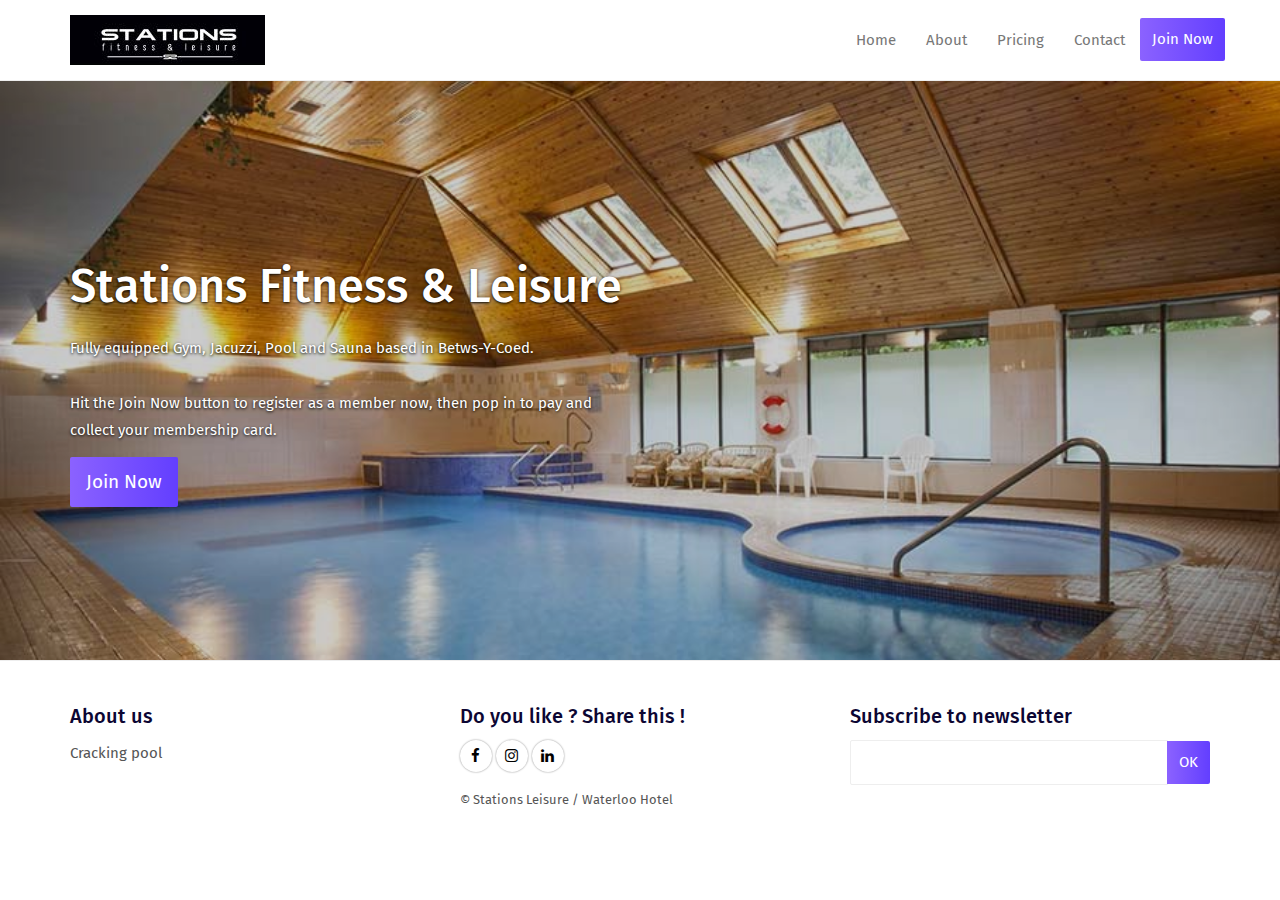
==== index.html @ 38d0b8b0 "Add files via upload" ====
<!DOCTYPE html>
<html lang="en">

<head>
  <meta charset="UTF-8">
  <meta content="IE=edge" http-equiv="X-UA-Compatible">
  <meta content="width=device-width,initial-scale=1" name="viewport">
  <meta content="description" name="description">
  <meta name="google" content="notranslate" />
  <meta content="Mashup templates have been developped by Orson.io team" name="author">

  <!-- Disable tap highlight on IE -->
  <meta name="msapplication-tap-highlight" content="no">
  
  <link href="./assets/stations.jpg" rel="apple-touch-icon">
  <link href="./assets/stations.jpg" rel="icon">

 

  <title>Stations Fitness & Leisure</title>  

<link href="./main.a3f694c0.css" rel="stylesheet"></head>

<body>

 <!-- Add your content of header -->
<header>
  <nav class="navbar  navbar-fixed-top navbar-default">
    <div class="container">
      <div class="navbar-header">
        <button type="button" class="navbar-toggle uarr collapsed" data-toggle="collapse" data-target="#navbar-collapse-uarr">
          <span class="sr-only">Toggle navigation</span>
          <span class="icon-bar"></span>
          <span class="icon-bar"></span>
          <span class="icon-bar"></span>
        </button>
        <a class="navbar-brand" href="./index.html" title="">
          <img src="./assets/images/stations2.jpg" class="navbar-logo-img" alt="">
        </a>
      </div>

      <div class="collapse navbar-collapse" id="navbar-collapse-uarr">
        <ul class="nav navbar-nav navbar-right">
          <li><a href="./index.html" title="" class="active">Home</a></li>
          <li><a href="./about.html" title=""> About</a></li>
          <li><a href="./pricing.html" title=""> Pricing </a></li>
          <li><a href="./contact.html" title="">Contact</a></li>
          <li>
            <p>
              <a href="https://stationfitbyc.clubm.mobi/Member/Registration.mvc" class="btn btn-primary navbar-btn" title="">Join Now</a>
            </p>
          </li>
          
        </ul>
      </div>
    </div>
  </nav>
</header>



<div class="white-text-container background-image-container" style="background-image: url('./assets/images/banner-pool.jpg')">
    <div class="opacity"></div>
    <div class="container">
        <div class="row">
           
            <div class="col-md-6">
                <h1>Stations Fitness & Leisure</h1>
                <p>Fully equipped Gym, Jacuzzi, Pool and Sauna based in Betws-Y-Coed.<br><br>Hit the Join Now button to register as a member now, then pop in to pay and collect your membership card. </p>
                 <a href="https://stationfitbyc.clubm.mobi/Member/Registration.mvc" title="" class="btn btn-lg btn-primary">Join Now</a>
            </div>

        </div>
    </div>
</div>
<footer>
    <div class="section-container footer-container">
        <div class="container">
            <div class="row">
                    <div class="col-md-4">
                        <h4>About us</h4>
                        <p>Cracking pool</p>
                    </div>

                    <div class="col-md-4">
                        <h4>Do you like ? Share this !</h4>
                        <p>
                            <a href="https://www.facebook.com/stationsfitnessandleisure" class="social-round-icon white-round-icon fa-icon" title="">
                            <i class="fa fa-facebook" aria-hidden="true"></i>
                          </a>
                          <a href="https://www.instagram.com/stationsleisure/" class="social-round-icon white-round-icon fa-icon" title="">
                            <i class="fa fa-instagram" aria-hidden="true"></i>
                          </a>
                          <a href="https://www.linkedin.com/" class="social-round-icon white-round-icon fa-icon" title="">
                            <i class="fa fa-linkedin" aria-hidden="true"></i>
                          </a>
                        </p>
                        <p><small>© Stations Leisure / <a href="https://www.waterloo-hotel.info/" class="link-like-text">Waterloo Hotel</a></small></p>    
                    </div>

                    <div class="col-md-4">
                        <h4>Subscribe to newsletter</h4>
                        
                        <div class="form-group">
                            <div class="input-group">
                                <input type="text" class="form-control footer-input-text">
                                <div class="input-group-btn">
                                    <button type="button" class="btn btn-primary btn-newsletter ">OK</button>
                                </div>
                            </div>
                        </div>


                    </div>
            </div>
        </div>
    </div>
</footer>

<script>
  document.addEventListener("DOMContentLoaded", function (event) {
    navActivePage();
  });
</script>

<!-- Google Analytics: change UA-XXXXX-X to be your site's ID 

<script>
  (function (i, s, o, g, r, a, m) {
    i['GoogleAnalyticsObject'] = r; i[r] = i[r] || function () {
      (i[r].q = i[r].q || []).push(arguments)
    }, i[r].l = 1 * new Date(); a = s.createElement(o),
      m = s.getElementsByTagName(o)[0]; a.async = 1; a.src = g; m.parentNode.insertBefore(a, m)
  })(window, document, 'script', '//www.google-analytics.com/analytics.js', 'ga');
  ga('create', 'UA-XXXXX-X', 'auto');
  ga('send', 'pageview');
</script>

-->

<script type="text/javascript" src="./main.41beeca9.js"></script></body>

</html>
---- main.a3f694c0.css ----
@import url(https://fonts.googleapis.com/css?family=La+Belle+Aurore|Fira+Sans:400,700);@import url(https://maxcdn.bootstrapcdn.com/font-awesome/4.7.0/css/font-awesome.min.css);/*!
 * Bootstrap v3.3.7 (http://getbootstrap.com)
 * Copyright 2011-2016 Twitter, Inc.
 * Licensed under MIT (https://github.com/twbs/bootstrap/blob/master/LICENSE)
 */
/*! normalize.css v3.0.3 | MIT License | github.com/necolas/normalize.css */html{font-family:sans-serif;-ms-text-size-adjust:100%;-webkit-text-size-adjust:100%}body{margin:0}article,aside,details,figcaption,figure,footer,header,hgroup,main,menu,nav,section,summary{display:block}audio,canvas,progress,video{display:inline-block;vertical-align:baseline}audio:not([controls]){display:none;height:0}[hidden],template{display:none}a{background-color:transparent}a:active,a:hover{outline:0}abbr[title]{border-bottom:1px dotted}b,strong{font-weight:700}dfn{font-style:italic}h1{font-size:2em;margin:.67em 0}mark{background:#ff0;color:#000}small{font-size:80%}sub,sup{font-size:75%;line-height:0;position:relative;vertical-align:baseline}sup{top:-.5em}sub{bottom:-.25em}img{border:0}svg:not(:root){overflow:hidden}figure{margin:1em 40px}hr{box-sizing:content-box;height:0}pre{overflow:auto}code,kbd,pre,samp{font-family:monospace,monospace;font-size:1em}button,input,optgroup,select,textarea{color:inherit;font:inherit;margin:0}button{overflow:visible}button,select{text-transform:none}button,html input[type=button],input[type=reset],input[type=submit]{-webkit-appearance:button;cursor:pointer}button[disabled],html input[disabled]{cursor:default}button::-moz-focus-inner,input::-moz-focus-inner{border:0;padding:0}input{line-height:normal}input[type=checkbox],input[type=radio]{box-sizing:border-box;padding:0}input[type=number]::-webkit-inner-spin-button,input[type=number]::-webkit-outer-spin-button{height:auto}input[type=search]{-webkit-appearance:textfield;box-sizing:content-box}input[type=search]::-webkit-search-cancel-button,input[type=search]::-webkit-search-decoration{-webkit-appearance:none}fieldset{border:1px solid silver;margin:0 2px;padding:.35em .625em .75em}textarea{overflow:auto}optgroup{font-weight:700}table{border-collapse:collapse;border-spacing:0}td,th{padding:0}



/*! Source: https://github.com/h5bp/html5-boilerplate/blob/master/src/css/main.css */@media print{*,:after,:before{background:transparent!important;color:#000!important;box-shadow:none!important;text-shadow:none!important}a,a:visited{text-decoration:underline}a[href]:after{content:" (" attr(href) ")"}abbr[title]:after{content:" (" attr(title) ")"}a[href^="#"]:after,a[href^="javascript:"]:after{content:""}blockquote,pre{border:1px solid #999;page-break-inside:avoid}thead{display:table-header-group}img,tr{page-break-inside:avoid}img{max-width:100%!important}h2,h3,p{orphans:3;widows:3}h2,h3{page-break-after:avoid}.navbar{display:none}.btn>.caret,.dropup>.btn>.caret{border-top-color:#000!important}.label{border:1px solid #000}.table{border-collapse:collapse!important}.table td,.table th{background-color:#fff!important}.table-bordered td,.table-bordered th{border:1px solid #ddd!important}}*,:after,:before{-webkit-box-sizing:border-box;-moz-box-sizing:border-box;box-sizing:border-box}html{font-size:10px;-webkit-tap-highlight-color:transparent}body{font-family:Fira Sans,Helvetica,Arial,sans-serif;font-size:15px;line-height:1.81;color:#555;background-color:#fff}button,input,select,textarea{font-family:inherit;font-size:inherit;line-height:inherit}a{color:#8b62ff;text-decoration:none}a:focus,a:hover{color:#5216ff;text-decoration:underline}a:focus{outline:5px auto -webkit-focus-ring-color;outline-offset:-2px}figure{margin:0}img{vertical-align:middle}.img-responsive{display:block;max-width:100%;height:auto}.img-rounded{border-radius:2px}.img-thumbnail{padding:4px;line-height:1.81;background-color:#fff;border:1px solid #ddd;border-radius:2px;-webkit-transition:all .2s ease-in-out;-o-transition:all .2s ease-in-out;transition:all .2s ease-in-out;display:inline-block;max-width:100%;height:auto}.img-circle{border-radius:50%}hr{margin-top:27px;margin-bottom:27px;border:0;border-top:1px solid #eee}.sr-only{position:absolute;width:1px;height:1px;margin:-1px;padding:0;overflow:hidden;clip:rect(0,0,0,0);border:0}.sr-only-focusable:active,.sr-only-focusable:focus{position:static;width:auto;height:auto;margin:0;overflow:visible;clip:auto}[role=button]{cursor:pointer}.h1,.h2,.h3,.h4,.h5,.h6,h1,h2,h3,h4,h5,h6{font-family:inherit;font-weight:500;line-height:1.1;color:#0c0633}.h1 .small,.h1 small,.h2 .small,.h2 small,.h3 .small,.h3 small,.h4 .small,.h4 small,.h5 .small,.h5 small,.h6 .small,.h6 small,h1 .small,h1 small,h2 .small,h2 small,h3 .small,h3 small,h4 .small,h4 small,h5 .small,h5 small,h6 .small,h6 small{font-weight:400;line-height:1;color:#777}.h1,.h2,.h3,h1,h2,h3{margin-top:27px;margin-bottom:13.5px}.h1 .small,.h1 small,.h2 .small,.h2 small,.h3 .small,.h3 small,h1 .small,h1 small,h2 .small,h2 small,h3 .small,h3 small{font-size:65%}.h4,.h5,.h6,h4,h5,h6{margin-top:13.5px;margin-bottom:13.5px}.h4 .small,.h4 small,.h5 .small,.h5 small,.h6 .small,.h6 small,h4 .small,h4 small,h5 .small,h5 small,h6 .small,h6 small{font-size:75%}.h1,h1{font-size:47px}.h2,h2{font-size:35px}.h3,h3{font-size:27px}.h4,h4{font-size:20px}.h5,h5{font-size:15px}.h6,h6{font-size:13px}p{margin:0 0 13.5px}.lead{margin-bottom:27px;font-size:17px;font-weight:300;line-height:1.4}@media (min-width:768px){.lead{font-size:22.5px}}.small,small{font-size:86%}.mark,mark{background-color:#fcf8e3;padding:.2em}.text-left{text-align:left}.text-right{text-align:right}.text-center{text-align:center}.text-justify{text-align:justify}.text-nowrap{white-space:nowrap}.text-lowercase{text-transform:lowercase}.initialism,.text-uppercase{text-transform:uppercase}.text-capitalize{text-transform:capitalize}.text-muted{color:#777}.text-primary{color:#8b62ff}a.text-primary:focus,a.text-primary:hover{color:#652fff}.text-success{color:#fff}a.text-success:focus,a.text-success:hover{color:#e6e6e6}.text-info{color:#31708f}a.text-info:focus,a.text-info:hover{color:#245269}.text-warning{color:#8a6d3b}a.text-warning:focus,a.text-warning:hover{color:#66512c}.text-danger{color:#fff}a.text-danger:focus,a.text-danger:hover{color:#e6e6e6}.bg-primary{color:#fff;background-color:#8b62ff}a.bg-primary:focus,a.bg-primary:hover{background-color:#652fff}.bg-success{background-color:#005bff}a.bg-success:focus,a.bg-success:hover{background-color:#0049cc}.bg-info{background-color:#d9edf7}a.bg-info:focus,a.bg-info:hover{background-color:#afd9ee}.bg-warning{background-color:#fcf8e3}a.bg-warning:focus,a.bg-warning:hover{background-color:#f7ecb5}.bg-danger{background-color:#fe6767}a.bg-danger:focus,a.bg-danger:hover{background-color:#fe3434}.page-header{padding-bottom:12.5px;margin:54px 0 27px;border-bottom:1px solid #eee}ol,ul{margin-top:0;margin-bottom:13.5px}ol ol,ol ul,ul ol,ul ul{margin-bottom:0}.list-inline,.list-unstyled{padding-left:0;list-style:none}.list-inline{margin-left:-5px}.list-inline>li{display:inline-block;padding-left:5px;padding-right:5px}dl{margin-top:0;margin-bottom:27px}dd,dt{line-height:1.81}dt{font-weight:700}dd{margin-left:0}.dl-horizontal dd:after,.dl-horizontal dd:before{content:" ";display:table}.dl-horizontal dd:after{clear:both}@media (min-width:768px){.dl-horizontal dt{float:left;width:160px;clear:left;text-align:right;overflow:hidden;text-overflow:ellipsis;white-space:nowrap}.dl-horizontal dd{margin-left:180px}}abbr[data-original-title],abbr[title]{cursor:help;border-bottom:1px dotted #777}.initialism{font-size:90%}blockquote{padding:13.5px 27px;margin:0 0 27px;font-size:18.75px;border-left:5px solid #eee}blockquote ol:last-child,blockquote p:last-child,blockquote ul:last-child{margin-bottom:0}blockquote .small,blockquote footer,blockquote small{display:block;font-size:80%;line-height:1.81;color:#777}blockquote .small:before,blockquote footer:before,blockquote small:before{content:"\2014   \A0"}.blockquote-reverse,blockquote.pull-right{padding-right:15px;padding-left:0;border-right:5px solid #eee;border-left:0;text-align:right}.blockquote-reverse .small:before,.blockquote-reverse footer:before,.blockquote-reverse small:before,blockquote.pull-right .small:before,blockquote.pull-right footer:before,blockquote.pull-right small:before{content:""}.blockquote-reverse .small:after,.blockquote-reverse footer:after,.blockquote-reverse small:after,blockquote.pull-right .small:after,blockquote.pull-right footer:after,blockquote.pull-right small:after{content:"\A0   \2014"}address{margin-bottom:27px;font-style:normal;line-height:1.81}code,kbd,pre,samp{font-family:Menlo,Monaco,Consolas,Courier New,monospace}code{color:#c7254e;background-color:#f9f2f4}code,kbd{padding:2px 4px;font-size:90%;border-radius:2px}kbd{color:#fff;background-color:#333;box-shadow:inset 0 -1px 0 rgba(0,0,0,.25)}kbd kbd{padding:0;font-size:100%;font-weight:700;box-shadow:none}pre{display:block;padding:13px;margin:0 0 13.5px;font-size:14px;line-height:1.81;word-break:break-all;word-wrap:break-word;color:#333;background-color:#f5f5f5;border:1px solid #ccc;border-radius:2px}pre code{padding:0;font-size:inherit;color:inherit;white-space:pre-wrap;background-color:transparent;border-radius:0}.pre-scrollable{max-height:340px;overflow-y:scroll}.container{margin-right:auto;margin-left:auto;padding-left:15px;padding-right:15px}.container:after,.container:before{content:" ";display:table}.container:after{clear:both}@media (min-width:768px){.container{width:750px}}@media (min-width:992px){.container{width:970px}}@media (min-width:1200px){.container{width:1170px}}.container-fluid{margin-right:auto;margin-left:auto;padding-left:15px;padding-right:15px}.container-fluid:after,.container-fluid:before{content:" ";display:table}.container-fluid:after{clear:both}.row{margin-left:-15px;margin-right:-15px}.row:after,.row:before{content:" ";display:table}.row:after{clear:both}.col-lg-1,.col-lg-2,.col-lg-3,.col-lg-4,.col-lg-5,.col-lg-6,.col-lg-7,.col-lg-8,.col-lg-9,.col-lg-10,.col-lg-11,.col-lg-12,.col-md-1,.col-md-2,.col-md-3,.col-md-4,.col-md-5,.col-md-6,.col-md-7,.col-md-8,.col-md-9,.col-md-10,.col-md-11,.col-md-12,.col-sm-1,.col-sm-2,.col-sm-3,.col-sm-4,.col-sm-5,.col-sm-6,.col-sm-7,.col-sm-8,.col-sm-9,.col-sm-10,.col-sm-11,.col-sm-12,.col-xs-1,.col-xs-2,.col-xs-3,.col-xs-4,.col-xs-5,.col-xs-6,.col-xs-7,.col-xs-8,.col-xs-9,.col-xs-10,.col-xs-11,.col-xs-12{position:relative;min-height:1px;padding-left:15px;padding-right:15px}.col-xs-1,.col-xs-2,.col-xs-3,.col-xs-4,.col-xs-5,.col-xs-6,.col-xs-7,.col-xs-8,.col-xs-9,.col-xs-10,.col-xs-11,.col-xs-12{float:left}.col-xs-1{width:8.33333%}.col-xs-2{width:16.66667%}.col-xs-3{width:25%}.col-xs-4{width:33.33333%}.col-xs-5{width:41.66667%}.col-xs-6{width:50%}.col-xs-7{width:58.33333%}.col-xs-8{width:66.66667%}.col-xs-9{width:75%}.col-xs-10{width:83.33333%}.col-xs-11{width:91.66667%}.col-xs-12{width:100%}.col-xs-pull-0{right:auto}.col-xs-pull-1{right:8.33333%}.col-xs-pull-2{right:16.66667%}.col-xs-pull-3{right:25%}.col-xs-pull-4{right:33.33333%}.col-xs-pull-5{right:41.66667%}.col-xs-pull-6{right:50%}.col-xs-pull-7{right:58.33333%}.col-xs-pull-8{right:66.66667%}.col-xs-pull-9{right:75%}.col-xs-pull-10{right:83.33333%}.col-xs-pull-11{right:91.66667%}.col-xs-pull-12{right:100%}.col-xs-push-0{left:auto}.col-xs-push-1{left:8.33333%}.col-xs-push-2{left:16.66667%}.col-xs-push-3{left:25%}.col-xs-push-4{left:33.33333%}.col-xs-push-5{left:41.66667%}.col-xs-push-6{left:50%}.col-xs-push-7{left:58.33333%}.col-xs-push-8{left:66.66667%}.col-xs-push-9{left:75%}.col-xs-push-10{left:83.33333%}.col-xs-push-11{left:91.66667%}.col-xs-push-12{left:100%}.col-xs-offset-0{margin-left:0}.col-xs-offset-1{margin-left:8.33333%}.col-xs-offset-2{margin-left:16.66667%}.col-xs-offset-3{margin-left:25%}.col-xs-offset-4{margin-left:33.33333%}.col-xs-offset-5{margin-left:41.66667%}.col-xs-offset-6{margin-left:50%}.col-xs-offset-7{margin-left:58.33333%}.col-xs-offset-8{margin-left:66.66667%}.col-xs-offset-9{margin-left:75%}.col-xs-offset-10{margin-left:83.33333%}.col-xs-offset-11{margin-left:91.66667%}.col-xs-offset-12{margin-left:100%}@media (min-width:768px){.col-sm-1,.col-sm-2,.col-sm-3,.col-sm-4,.col-sm-5,.col-sm-6,.col-sm-7,.col-sm-8,.col-sm-9,.col-sm-10,.col-sm-11,.col-sm-12{float:left}.col-sm-1{width:8.33333%}.col-sm-2{width:16.66667%}.col-sm-3{width:25%}.col-sm-4{width:33.33333%}.col-sm-5{width:41.66667%}.col-sm-6{width:50%}.col-sm-7{width:58.33333%}.col-sm-8{width:66.66667%}.col-sm-9{width:75%}.col-sm-10{width:83.33333%}.col-sm-11{width:91.66667%}.col-sm-12{width:100%}.col-sm-pull-0{right:auto}.col-sm-pull-1{right:8.33333%}.col-sm-pull-2{right:16.66667%}.col-sm-pull-3{right:25%}.col-sm-pull-4{right:33.33333%}.col-sm-pull-5{right:41.66667%}.col-sm-pull-6{right:50%}.col-sm-pull-7{right:58.33333%}.col-sm-pull-8{right:66.66667%}.col-sm-pull-9{right:75%}.col-sm-pull-10{right:83.33333%}.col-sm-pull-11{right:91.66667%}.col-sm-pull-12{right:100%}.col-sm-push-0{left:auto}.col-sm-push-1{left:8.33333%}.col-sm-push-2{left:16.66667%}.col-sm-push-3{left:25%}.col-sm-push-4{left:33.33333%}.col-sm-push-5{left:41.66667%}.col-sm-push-6{left:50%}.col-sm-push-7{left:58.33333%}.col-sm-push-8{left:66.66667%}.col-sm-push-9{left:75%}.col-sm-push-10{left:83.33333%}.col-sm-push-11{left:91.66667%}.col-sm-push-12{left:100%}.col-sm-offset-0{margin-left:0}.col-sm-offset-1{margin-left:8.33333%}.col-sm-offset-2{margin-left:16.66667%}.col-sm-offset-3{margin-left:25%}.col-sm-offset-4{margin-left:33.33333%}.col-sm-offset-5{margin-left:41.66667%}.col-sm-offset-6{margin-left:50%}.col-sm-offset-7{margin-left:58.33333%}.col-sm-offset-8{margin-left:66.66667%}.col-sm-offset-9{margin-left:75%}.col-sm-offset-10{margin-left:83.33333%}.col-sm-offset-11{margin-left:91.66667%}.col-sm-offset-12{margin-left:100%}}@media (min-width:992px){.col-md-1,.col-md-2,.col-md-3,.col-md-4,.col-md-5,.col-md-6,.col-md-7,.col-md-8,.col-md-9,.col-md-10,.col-md-11,.col-md-12{float:left}.col-md-1{width:8.33333%}.col-md-2{width:16.66667%}.col-md-3{width:25%}.col-md-4{width:33.33333%}.col-md-5{width:41.66667%}.col-md-6{width:50%}.col-md-7{width:58.33333%}.col-md-8{width:66.66667%}.col-md-9{width:75%}.col-md-10{width:83.33333%}.col-md-11{width:91.66667%}.col-md-12{width:100%}.col-md-pull-0{right:auto}.col-md-pull-1{right:8.33333%}.col-md-pull-2{right:16.66667%}.col-md-pull-3{right:25%}.col-md-pull-4{right:33.33333%}.col-md-pull-5{right:41.66667%}.col-md-pull-6{right:50%}.col-md-pull-7{right:58.33333%}.col-md-pull-8{right:66.66667%}.col-md-pull-9{right:75%}.col-md-pull-10{right:83.33333%}.col-md-pull-11{right:91.66667%}.col-md-pull-12{right:100%}.col-md-push-0{left:auto}.col-md-push-1{left:8.33333%}.col-md-push-2{left:16.66667%}.col-md-push-3{left:25%}.col-md-push-4{left:33.33333%}.col-md-push-5{left:41.66667%}.col-md-push-6{left:50%}.col-md-push-7{left:58.33333%}.col-md-push-8{left:66.66667%}.col-md-push-9{left:75%}.col-md-push-10{left:83.33333%}.col-md-push-11{left:91.66667%}.col-md-push-12{left:100%}.col-md-offset-0{margin-left:0}.col-md-offset-1{margin-left:8.33333%}.col-md-offset-2{margin-left:16.66667%}.col-md-offset-3{margin-left:25%}.col-md-offset-4{margin-left:33.33333%}.col-md-offset-5{margin-left:41.66667%}.col-md-offset-6{margin-left:50%}.col-md-offset-7{margin-left:58.33333%}.col-md-offset-8{margin-left:66.66667%}.col-md-offset-9{margin-left:75%}.col-md-offset-10{margin-left:83.33333%}.col-md-offset-11{margin-left:91.66667%}.col-md-offset-12{margin-left:100%}}@media (min-width:1200px){.col-lg-1,.col-lg-2,.col-lg-3,.col-lg-4,.col-lg-5,.col-lg-6,.col-lg-7,.col-lg-8,.col-lg-9,.col-lg-10,.col-lg-11,.col-lg-12{float:left}.col-lg-1{width:8.33333%}.col-lg-2{width:16.66667%}.col-lg-3{width:25%}.col-lg-4{width:33.33333%}.col-lg-5{width:41.66667%}.col-lg-6{width:50%}.col-lg-7{width:58.33333%}.col-lg-8{width:66.66667%}.col-lg-9{width:75%}.col-lg-10{width:83.33333%}.col-lg-11{width:91.66667%}.col-lg-12{width:100%}.col-lg-pull-0{right:auto}.col-lg-pull-1{right:8.33333%}.col-lg-pull-2{right:16.66667%}.col-lg-pull-3{right:25%}.col-lg-pull-4{right:33.33333%}.col-lg-pull-5{right:41.66667%}.col-lg-pull-6{right:50%}.col-lg-pull-7{right:58.33333%}.col-lg-pull-8{right:66.66667%}.col-lg-pull-9{right:75%}.col-lg-pull-10{right:83.33333%}.col-lg-pull-11{right:91.66667%}.col-lg-pull-12{right:100%}.col-lg-push-0{left:auto}.col-lg-push-1{left:8.33333%}.col-lg-push-2{left:16.66667%}.col-lg-push-3{left:25%}.col-lg-push-4{left:33.33333%}.col-lg-push-5{left:41.66667%}.col-lg-push-6{left:50%}.col-lg-push-7{left:58.33333%}.col-lg-push-8{left:66.66667%}.col-lg-push-9{left:75%}.col-lg-push-10{left:83.33333%}.col-lg-push-11{left:91.66667%}.col-lg-push-12{left:100%}.col-lg-offset-0{margin-left:0}.col-lg-offset-1{margin-left:8.33333%}.col-lg-offset-2{margin-left:16.66667%}.col-lg-offset-3{margin-left:25%}.col-lg-offset-4{margin-left:33.33333%}.col-lg-offset-5{margin-left:41.66667%}.col-lg-offset-6{margin-left:50%}.col-lg-offset-7{margin-left:58.33333%}.col-lg-offset-8{margin-left:66.66667%}.col-lg-offset-9{margin-left:75%}.col-lg-offset-10{margin-left:83.33333%}.col-lg-offset-11{margin-left:91.66667%}.col-lg-offset-12{margin-left:100%}}table{background-color:transparent}caption{padding-top:8px;padding-bottom:8px;color:#777}caption,th{text-align:left}.table{width:100%;max-width:100%;margin-bottom:27px}.table>tbody>tr>td,.table>tbody>tr>th,.table>tfoot>tr>td,.table>tfoot>tr>th,.table>thead>tr>td,.table>thead>tr>th{padding:8px;line-height:1.81;vertical-align:top;border-top:1px solid #ddd}.table>thead>tr>th{vertical-align:bottom;border-bottom:2px solid #ddd}.table>caption+thead>tr:first-child>td,.table>caption+thead>tr:first-child>th,.table>colgroup+thead>tr:first-child>td,.table>colgroup+thead>tr:first-child>th,.table>thead:first-child>tr:first-child>td,.table>thead:first-child>tr:first-child>th{border-top:0}.table>tbody+tbody{border-top:2px solid #ddd}.table .table{background-color:#fff}.table-condensed>tbody>tr>td,.table-condensed>tbody>tr>th,.table-condensed>tfoot>tr>td,.table-condensed>tfoot>tr>th,.table-condensed>thead>tr>td,.table-condensed>thead>tr>th{padding:5px}.table-bordered,.table-bordered>tbody>tr>td,.table-bordered>tbody>tr>th,.table-bordered>tfoot>tr>td,.table-bordered>tfoot>tr>th,.table-bordered>thead>tr>td,.table-bordered>thead>tr>th{border:1px solid #ddd}.table-bordered>thead>tr>td,.table-bordered>thead>tr>th{border-bottom-width:2px}.table-striped>tbody>tr:nth-of-type(odd){background-color:#f9f9f9}.table-hover>tbody>tr:hover{background-color:#f5f5f5}table col[class*=col-]{position:static;float:none;display:table-column}table td[class*=col-],table th[class*=col-]{position:static;float:none;display:table-cell}.table>tbody>tr.active>td,.table>tbody>tr.active>th,.table>tbody>tr>td.active,.table>tbody>tr>th.active,.table>tfoot>tr.active>td,.table>tfoot>tr.active>th,.table>tfoot>tr>td.active,.table>tfoot>tr>th.active,.table>thead>tr.active>td,.table>thead>tr.active>th,.table>thead>tr>td.active,.table>thead>tr>th.active{background-color:#f5f5f5}.table-hover>tbody>tr.active:hover>td,.table-hover>tbody>tr.active:hover>th,.table-hover>tbody>tr:hover>.active,.table-hover>tbody>tr>td.active:hover,.table-hover>tbody>tr>th.active:hover{background-color:#e8e8e8}.table>tbody>tr.success>td,.table>tbody>tr.success>th,.table>tbody>tr>td.success,.table>tbody>tr>th.success,.table>tfoot>tr.success>td,.table>tfoot>tr.success>th,.table>tfoot>tr>td.success,.table>tfoot>tr>th.success,.table>thead>tr.success>td,.table>thead>tr.success>th,.table>thead>tr>td.success,.table>thead>tr>th.success{background-color:#005bff}.table-hover>tbody>tr.success:hover>td,.table-hover>tbody>tr.success:hover>th,.table-hover>tbody>tr:hover>.success,.table-hover>tbody>tr>td.success:hover,.table-hover>tbody>tr>th.success:hover{background-color:#0052e6}.table>tbody>tr.info>td,.table>tbody>tr.info>th,.table>tbody>tr>td.info,.table>tbody>tr>th.info,.table>tfoot>tr.info>td,.table>tfoot>tr.info>th,.table>tfoot>tr>td.info,.table>tfoot>tr>th.info,.table>thead>tr.info>td,.table>thead>tr.info>th,.table>thead>tr>td.info,.table>thead>tr>th.info{background-color:#d9edf7}.table-hover>tbody>tr.info:hover>td,.table-hover>tbody>tr.info:hover>th,.table-hover>tbody>tr:hover>.info,.table-hover>tbody>tr>td.info:hover,.table-hover>tbody>tr>th.info:hover{background-color:#c4e3f3}.table>tbody>tr.warning>td,.table>tbody>tr.warning>th,.table>tbody>tr>td.warning,.table>tbody>tr>th.warning,.table>tfoot>tr.warning>td,.table>tfoot>tr.warning>th,.table>tfoot>tr>td.warning,.table>tfoot>tr>th.warning,.table>thead>tr.warning>td,.table>thead>tr.warning>th,.table>thead>tr>td.warning,.table>thead>tr>th.warning{background-color:#fcf8e3}.table-hover>tbody>tr.warning:hover>td,.table-hover>tbody>tr.warning:hover>th,.table-hover>tbody>tr:hover>.warning,.table-hover>tbody>tr>td.warning:hover,.table-hover>tbody>tr>th.warning:hover{background-color:#faf2cc}.table>tbody>tr.danger>td,.table>tbody>tr.danger>th,.table>tbody>tr>td.danger,.table>tbody>tr>th.danger,.table>tfoot>tr.danger>td,.table>tfoot>tr.danger>th,.table>tfoot>tr>td.danger,.table>tfoot>tr>th.danger,.table>thead>tr.danger>td,.table>thead>tr.danger>th,.table>thead>tr>td.danger,.table>thead>tr>th.danger{background-color:#fe6767}.table-hover>tbody>tr.danger:hover>td,.table-hover>tbody>tr.danger:hover>th,.table-hover>tbody>tr:hover>.danger,.table-hover>tbody>tr>td.danger:hover,.table-hover>tbody>tr>th.danger:hover{background-color:#fe4e4e}.table-responsive{overflow-x:auto;min-height:.01%}@media screen and (max-width:767px){.table-responsive{width:100%;margin-bottom:20.25px;overflow-y:hidden;-ms-overflow-style:-ms-autohiding-scrollbar;border:1px solid #ddd}.table-responsive>.table{margin-bottom:0}.table-responsive>.table>tbody>tr>td,.table-responsive>.table>tbody>tr>th,.table-responsive>.table>tfoot>tr>td,.table-responsive>.table>tfoot>tr>th,.table-responsive>.table>thead>tr>td,.table-responsive>.table>thead>tr>th{white-space:nowrap}.table-responsive>.table-bordered{border:0}.table-responsive>.table-bordered>tbody>tr>td:first-child,.table-responsive>.table-bordered>tbody>tr>th:first-child,.table-responsive>.table-bordered>tfoot>tr>td:first-child,.table-responsive>.table-bordered>tfoot>tr>th:first-child,.table-responsive>.table-bordered>thead>tr>td:first-child,.table-responsive>.table-bordered>thead>tr>th:first-child{border-left:0}.table-responsive>.table-bordered>tbody>tr>td:last-child,.table-responsive>.table-bordered>tbody>tr>th:last-child,.table-responsive>.table-bordered>tfoot>tr>td:last-child,.table-responsive>.table-bordered>tfoot>tr>th:last-child,.table-responsive>.table-bordered>thead>tr>td:last-child,.table-responsive>.table-bordered>thead>tr>th:last-child{border-right:0}.table-responsive>.table-bordered>tbody>tr:last-child>td,.table-responsive>.table-bordered>tbody>tr:last-child>th,.table-responsive>.table-bordered>tfoot>tr:last-child>td,.table-responsive>.table-bordered>tfoot>tr:last-child>th{border-bottom:0}}fieldset{margin:0;min-width:0}fieldset,legend{padding:0;border:0}legend{display:block;width:100%;margin-bottom:27px;font-size:22.5px;line-height:inherit;color:#333;border-bottom:1px solid #e5e5e5}label{display:inline-block;max-width:100%;margin-bottom:5px;font-weight:700}input[type=search]{-webkit-box-sizing:border-box;-moz-box-sizing:border-box;box-sizing:border-box}input[type=checkbox],input[type=radio]{margin:4px 0 0;margin-top:1px\9;line-height:normal}input[type=file]{display:block}input[type=range]{display:block;width:100%}select[multiple],select[size]{height:auto}input[type=checkbox]:focus,input[type=file]:focus,input[type=radio]:focus{outline:5px auto -webkit-focus-ring-color;outline-offset:-2px}output{padding-top:9px}.form-control,output{display:block;font-size:15px;line-height:1.81;color:#555}.form-control{width:100%;height:45px;padding:8px 12px;background-color:#fff;background-image:none;border:1px solid #eee;border-radius:2px;-webkit-box-shadow:inset 0 1px 1px rgba(0,0,0,.075);box-shadow:inset 0 1px 1px rgba(0,0,0,.075);-webkit-transition:border-color .15s ease-in-out,box-shadow .15s ease-in-out;-o-transition:border-color ease-in-out .15s,box-shadow ease-in-out .15s;transition:border-color .15s ease-in-out,box-shadow .15s ease-in-out}.form-control:focus{border-color:#66afe9;outline:0;-webkit-box-shadow:inset 0 1px 1px rgba(0,0,0,.075),0 0 8px rgba(102,175,233,.6);box-shadow:inset 0 1px 1px rgba(0,0,0,.075),0 0 8px rgba(102,175,233,.6)}.form-control::-moz-placeholder{color:#999;opacity:1}.form-control:-ms-input-placeholder{color:#999}.form-control::-webkit-input-placeholder{color:#999}.form-control::-ms-expand{border:0;background-color:transparent}.form-control[disabled],.form-control[readonly],fieldset[disabled] .form-control{background-color:#eee;opacity:1}.form-control[disabled],fieldset[disabled] .form-control{cursor:not-allowed}textarea.form-control{height:auto}input[type=search]{-webkit-appearance:none}@media screen and (-webkit-min-device-pixel-ratio:0){input[type=date].form-control,input[type=datetime-local].form-control,input[type=month].form-control,input[type=time].form-control{line-height:45px}.input-group-sm>.input-group-btn>input[type=date].btn,.input-group-sm>.input-group-btn>input[type=datetime-local].btn,.input-group-sm>.input-group-btn>input[type=month].btn,.input-group-sm>.input-group-btn>input[type=time].btn,.input-group-sm>input[type=date].form-control,.input-group-sm>input[type=date].input-group-addon,.input-group-sm>input[type=datetime-local].form-control,.input-group-sm>input[type=datetime-local].input-group-addon,.input-group-sm>input[type=month].form-control,.input-group-sm>input[type=month].input-group-addon,.input-group-sm>input[type=time].form-control,.input-group-sm>input[type=time].input-group-addon,.input-group-sm input[type=date],.input-group-sm input[type=datetime-local],.input-group-sm input[type=month],.input-group-sm input[type=time],input[type=date].input-sm,input[type=datetime-local].input-sm,input[type=month].input-sm,input[type=time].input-sm{line-height:33px}.input-group-lg>.input-group-btn>input[type=date].btn,.input-group-lg>.input-group-btn>input[type=datetime-local].btn,.input-group-lg>.input-group-btn>input[type=month].btn,.input-group-lg>.input-group-btn>input[type=time].btn,.input-group-lg>input[type=date].form-control,.input-group-lg>input[type=date].input-group-addon,.input-group-lg>input[type=datetime-local].form-control,.input-group-lg>input[type=datetime-local].input-group-addon,.input-group-lg>input[type=month].form-control,.input-group-lg>input[type=month].input-group-addon,.input-group-lg>input[type=time].form-control,.input-group-lg>input[type=time].input-group-addon,.input-group-lg input[type=date],.input-group-lg input[type=datetime-local],.input-group-lg input[type=month],.input-group-lg input[type=time],input[type=date].input-lg,input[type=datetime-local].input-lg,input[type=month].input-lg,input[type=time].input-lg{line-height:52px}}.form-group{margin-bottom:15px}.checkbox,.radio{position:relative;display:block;margin-top:10px;margin-bottom:10px}.checkbox label,.radio label{min-height:27px;padding-left:20px;margin-bottom:0;font-weight:400;cursor:pointer}.checkbox-inline input[type=checkbox],.checkbox input[type=checkbox],.radio-inline input[type=radio],.radio input[type=radio]{position:absolute;margin-left:-20px;margin-top:4px\9}.checkbox+.checkbox,.radio+.radio{margin-top:-5px}.checkbox-inline,.radio-inline{position:relative;display:inline-block;padding-left:20px;margin-bottom:0;vertical-align:middle;font-weight:400;cursor:pointer}.checkbox-inline+.checkbox-inline,.radio-inline+.radio-inline{margin-top:0;margin-left:10px}.checkbox-inline.disabled,.checkbox.disabled label,.radio-inline.disabled,.radio.disabled label,fieldset[disabled] .checkbox-inline,fieldset[disabled] .checkbox label,fieldset[disabled] .radio-inline,fieldset[disabled] .radio label,fieldset[disabled] input[type=checkbox],fieldset[disabled] input[type=radio],input[type=checkbox].disabled,input[type=checkbox][disabled],input[type=radio].disabled,input[type=radio][disabled]{cursor:not-allowed}.form-control-static{padding-top:9px;padding-bottom:9px;margin-bottom:0;min-height:42px}.form-control-static.input-lg,.form-control-static.input-sm,.input-group-lg>.form-control-static.form-control,.input-group-lg>.form-control-static.input-group-addon,.input-group-lg>.input-group-btn>.form-control-static.btn,.input-group-sm>.form-control-static.form-control,.input-group-sm>.form-control-static.input-group-addon,.input-group-sm>.input-group-btn>.form-control-static.btn{padding-left:0;padding-right:0}.input-group-sm>.form-control,.input-group-sm>.input-group-addon,.input-group-sm>.input-group-btn>.btn,.input-sm{height:33px;padding:6px 10px;font-size:13px;line-height:1.5;border-radius:2px}.input-group-sm>.input-group-btn>select.btn,.input-group-sm>select.form-control,.input-group-sm>select.input-group-addon,select.input-sm{height:33px;line-height:33px}.input-group-sm>.input-group-btn>select[multiple].btn,.input-group-sm>.input-group-btn>textarea.btn,.input-group-sm>select[multiple].form-control,.input-group-sm>select[multiple].input-group-addon,.input-group-sm>textarea.form-control,.input-group-sm>textarea.input-group-addon,select[multiple].input-sm,textarea.input-sm{height:auto}.form-group-sm .form-control{height:33px;padding:6px 10px;font-size:13px;line-height:1.5;border-radius:2px}.form-group-sm select.form-control{height:33px;line-height:33px}.form-group-sm select[multiple].form-control,.form-group-sm textarea.form-control{height:auto}.form-group-sm .form-control-static{height:33px;min-height:40px;padding:7px 10px;font-size:13px;line-height:1.5}.input-group-lg>.form-control,.input-group-lg>.input-group-addon,.input-group-lg>.input-group-btn>.btn,.input-lg{height:52px;padding:12px 16px;font-size:19px;line-height:1.33333;border-radius:2px}.input-group-lg>.input-group-btn>select.btn,.input-group-lg>select.form-control,.input-group-lg>select.input-group-addon,select.input-lg{height:52px;line-height:52px}.input-group-lg>.input-group-btn>select[multiple].btn,.input-group-lg>.input-group-btn>textarea.btn,.input-group-lg>select[multiple].form-control,.input-group-lg>select[multiple].input-group-addon,.input-group-lg>textarea.form-control,.input-group-lg>textarea.input-group-addon,select[multiple].input-lg,textarea.input-lg{height:auto}.form-group-lg .form-control{height:52px;padding:12px 16px;font-size:19px;line-height:1.33333;border-radius:2px}.form-group-lg select.form-control{height:52px;line-height:52px}.form-group-lg select[multiple].form-control,.form-group-lg textarea.form-control{height:auto}.form-group-lg .form-control-static{height:52px;min-height:46px;padding:13px 16px;font-size:19px;line-height:1.33333}.has-feedback{position:relative}.has-feedback .form-control{padding-right:56.25px}.form-control-feedback{position:absolute;top:0;right:0;z-index:2;display:block;width:45px;height:45px;line-height:45px;text-align:center;pointer-events:none}.form-group-lg .form-control+.form-control-feedback,.input-group-lg+.form-control-feedback,.input-group-lg>.form-control+.form-control-feedback,.input-group-lg>.input-group-addon+.form-control-feedback,.input-group-lg>.input-group-btn>.btn+.form-control-feedback,.input-lg+.form-control-feedback{width:52px;height:52px;line-height:52px}.form-group-sm .form-control+.form-control-feedback,.input-group-sm+.form-control-feedback,.input-group-sm>.form-control+.form-control-feedback,.input-group-sm>.input-group-addon+.form-control-feedback,.input-group-sm>.input-group-btn>.btn+.form-control-feedback,.input-sm+.form-control-feedback{width:33px;height:33px;line-height:33px}.has-success .checkbox,.has-success .checkbox-inline,.has-success.checkbox-inline label,.has-success.checkbox label,.has-success .control-label,.has-success .help-block,.has-success .radio,.has-success .radio-inline,.has-success.radio-inline label,.has-success.radio label{color:#fff}.has-success .form-control{border-color:#fff;-webkit-box-shadow:inset 0 1px 1px rgba(0,0,0,.075);box-shadow:inset 0 1px 1px rgba(0,0,0,.075)}.has-success .form-control:focus{border-color:#e6e6e6;-webkit-box-shadow:inset 0 1px 1px rgba(0,0,0,.075),0 0 6px #fff;box-shadow:inset 0 1px 1px rgba(0,0,0,.075),0 0 6px #fff}.has-success .input-group-addon{color:#fff;border-color:#fff;background-color:#005bff}.has-success .form-control-feedback{color:#fff}.has-warning .checkbox,.has-warning .checkbox-inline,.has-warning.checkbox-inline label,.has-warning.checkbox label,.has-warning .control-label,.has-warning .help-block,.has-warning .radio,.has-warning .radio-inline,.has-warning.radio-inline label,.has-warning.radio label{color:#8a6d3b}.has-warning .form-control{border-color:#8a6d3b;-webkit-box-shadow:inset 0 1px 1px rgba(0,0,0,.075);box-shadow:inset 0 1px 1px rgba(0,0,0,.075)}.has-warning .form-control:focus{border-color:#66512c;-webkit-box-shadow:inset 0 1px 1px rgba(0,0,0,.075),0 0 6px #c0a16b;box-shadow:inset 0 1px 1px rgba(0,0,0,.075),0 0 6px #c0a16b}.has-warning .input-group-addon{color:#8a6d3b;border-color:#8a6d3b;background-color:#fcf8e3}.has-warning .form-control-feedback{color:#8a6d3b}.has-error .checkbox,.has-error .checkbox-inline,.has-error.checkbox-inline label,.has-error.checkbox label,.has-error .control-label,.has-error .help-block,.has-error .radio,.has-error .radio-inline,.has-error.radio-inline label,.has-error.radio label{color:#fff}.has-error .form-control{border-color:#fff;-webkit-box-shadow:inset 0 1px 1px rgba(0,0,0,.075);box-shadow:inset 0 1px 1px rgba(0,0,0,.075)}.has-error .form-control:focus{border-color:#e6e6e6;-webkit-box-shadow:inset 0 1px 1px rgba(0,0,0,.075),0 0 6px #fff;box-shadow:inset 0 1px 1px rgba(0,0,0,.075),0 0 6px #fff}.has-error .input-group-addon{color:#fff;border-color:#fff;background-color:#fe6767}.has-error .form-control-feedback{color:#fff}.has-feedback label~.form-control-feedback{top:32px}.has-feedback label.sr-only~.form-control-feedback{top:0}.help-block{display:block;margin-top:5px;margin-bottom:10px;color:#959595}@media (min-width:768px){.form-inline .form-group{display:inline-block;margin-bottom:0;vertical-align:middle}.form-inline .form-control{display:inline-block;width:auto;vertical-align:middle}.form-inline .form-control-static{display:inline-block}.form-inline .input-group{display:inline-table;vertical-align:middle}.form-inline .input-group .form-control,.form-inline .input-group .input-group-addon,.form-inline .input-group .input-group-btn{width:auto}.form-inline .input-group>.form-control{width:100%}.form-inline .control-label{margin-bottom:0;vertical-align:middle}.form-inline .checkbox,.form-inline .radio{display:inline-block;margin-top:0;margin-bottom:0;vertical-align:middle}.form-inline .checkbox label,.form-inline .radio label{padding-left:0}.form-inline .checkbox input[type=checkbox],.form-inline .radio input[type=radio]{position:relative;margin-left:0}.form-inline .has-feedback .form-control-feedback{top:0}}.form-horizontal .checkbox,.form-horizontal .checkbox-inline,.form-horizontal .radio,.form-horizontal .radio-inline{margin-top:0;margin-bottom:0;padding-top:9px}.form-horizontal .checkbox,.form-horizontal .radio{min-height:36px}.form-horizontal .form-group{margin-left:-15px;margin-right:-15px}.form-horizontal .form-group:after,.form-horizontal .form-group:before{content:" ";display:table}.form-horizontal .form-group:after{clear:both}@media (min-width:768px){.form-horizontal .control-label{text-align:right;margin-bottom:0;padding-top:9px}}.form-horizontal .has-feedback .form-control-feedback{right:15px}@media (min-width:768px){.form-horizontal .form-group-lg .control-label{padding-top:13px;font-size:19px}}@media (min-width:768px){.form-horizontal .form-group-sm .control-label{padding-top:7px;font-size:13px}}.btn{display:inline-block;margin-bottom:0;font-weight:400;text-align:center;vertical-align:middle;touch-action:manipulation;cursor:pointer;background-image:none;border:1px solid transparent;white-space:nowrap;padding:8px 12px;font-size:15px;line-height:1.81;border-radius:2px;-webkit-user-select:none;-moz-user-select:none;-ms-user-select:none;user-select:none}.btn.active.focus,.btn.active:focus,.btn.focus,.btn:active.focus,.btn:active:focus,.btn:focus{outline:5px auto -webkit-focus-ring-color;outline-offset:-2px}.btn.focus,.btn:focus,.btn:hover{color:#333;text-decoration:none}.btn.active,.btn:active{outline:0;background-image:none;-webkit-box-shadow:inset 0 3px 5px rgba(0,0,0,.125);box-shadow:inset 0 3px 5px rgba(0,0,0,.125)}.btn.disabled,.btn[disabled],fieldset[disabled] .btn{cursor:not-allowed;opacity:.65;filter:alpha(opacity=65);-webkit-box-shadow:none;box-shadow:none}a.btn.disabled,fieldset[disabled] a.btn{pointer-events:none}.btn-default{color:#333;background-color:#fff;border-color:#ccc}.btn-default.focus,.btn-default:focus{color:#333;background-color:#e6e6e6;border-color:#8c8c8c}.btn-default.active,.btn-default:active,.btn-default:hover,.open>.btn-default.dropdown-toggle{color:#333;background-color:#e6e6e6;border-color:#adadad}.btn-default.active.focus,.btn-default.active:focus,.btn-default.active:hover,.btn-default:active.focus,.btn-default:active:focus,.btn-default:active:hover,.open>.btn-default.dropdown-toggle.focus,.open>.btn-default.dropdown-toggle:focus,.open>.btn-default.dropdown-toggle:hover{color:#333;background-color:#d4d4d4;border-color:#8c8c8c}.btn-default.active,.btn-default:active,.open>.btn-default.dropdown-toggle{background-image:none}.btn-default.disabled.focus,.btn-default.disabled:focus,.btn-default.disabled:hover,.btn-default[disabled].focus,.btn-default[disabled]:focus,.btn-default[disabled]:hover,fieldset[disabled] .btn-default.focus,fieldset[disabled] .btn-default:focus,fieldset[disabled] .btn-default:hover{background-color:#fff;border-color:#ccc}.btn-default .badge{color:#fff;background-color:#333}.btn-primary{color:#fff;background-color:#8b62ff;border-color:#8b62ff}.btn-primary.focus,.btn-primary:focus{color:#fff;background-color:#652fff;border-color:#3b00e2}.btn-primary.active,.btn-primary:active,.btn-primary:hover,.open>.btn-primary.dropdown-toggle{color:#fff;background-color:#652fff;border-color:#5e25ff}.btn-primary.active.focus,.btn-primary.active:focus,.btn-primary.active:hover,.btn-primary:active.focus,.btn-primary:active:focus,.btn-primary:active:hover,.open>.btn-primary.dropdown-toggle.focus,.open>.btn-primary.dropdown-toggle:focus,.open>.btn-primary.dropdown-toggle:hover{color:#fff;background-color:#4b0bff;border-color:#3b00e2}.btn-primary.active,.btn-primary:active,.open>.btn-primary.dropdown-toggle{background-image:none}.btn-primary.disabled.focus,.btn-primary.disabled:focus,.btn-primary.disabled:hover,.btn-primary[disabled].focus,.btn-primary[disabled]:focus,.btn-primary[disabled]:hover,fieldset[disabled] .btn-primary.focus,fieldset[disabled] .btn-primary:focus,fieldset[disabled] .btn-primary:hover{background-color:#8b62ff;border-color:#8b62ff}.btn-primary .badge{color:#8b62ff;background-color:#fff}.btn-success{color:#fff;background-color:#5cb85c;border-color:#5cb85c}.btn-success.focus,.btn-success:focus{color:#fff;background-color:#449d44;border-color:#2d672d}.btn-success.active,.btn-success:active,.btn-success:hover,.open>.btn-success.dropdown-toggle{color:#fff;background-color:#449d44;border-color:#419641}.btn-success.active.focus,.btn-success.active:focus,.btn-success.active:hover,.btn-success:active.focus,.btn-success:active:focus,.btn-success:active:hover,.open>.btn-success.dropdown-toggle.focus,.open>.btn-success.dropdown-toggle:focus,.open>.btn-success.dropdown-toggle:hover{color:#fff;background-color:#398439;border-color:#2d672d}.btn-success.active,.btn-success:active,.open>.btn-success.dropdown-toggle{background-image:none}.btn-success.disabled.focus,.btn-success.disabled:focus,.btn-success.disabled:hover,.btn-success[disabled].focus,.btn-success[disabled]:focus,.btn-success[disabled]:hover,fieldset[disabled] .btn-success.focus,fieldset[disabled] .btn-success:focus,fieldset[disabled] .btn-success:hover{background-color:#5cb85c;border-color:#5cb85c}.btn-success .badge{color:#5cb85c;background-color:#fff}.btn-info{color:#fff;background-color:#ffc105;border-color:#ffc105}.btn-info.focus,.btn-info:focus{color:#fff;background-color:#d19d00;border-color:#856400}.btn-info.active,.btn-info:active,.btn-info:hover,.open>.btn-info.dropdown-toggle{color:#fff;background-color:#d19d00;border-color:#c79500}.btn-info.active.focus,.btn-info.active:focus,.btn-info.active:hover,.btn-info:active.focus,.btn-info:active:focus,.btn-info:active:hover,.open>.btn-info.dropdown-toggle.focus,.open>.btn-info.dropdown-toggle:focus,.open>.btn-info.dropdown-toggle:hover{color:#fff;background-color:#ad8200;border-color:#856400}.btn-info.active,.btn-info:active,.open>.btn-info.dropdown-toggle{background-image:none}.btn-info.disabled.focus,.btn-info.disabled:focus,.btn-info.disabled:hover,.btn-info[disabled].focus,.btn-info[disabled]:focus,.btn-info[disabled]:hover,fieldset[disabled] .btn-info.focus,fieldset[disabled] .btn-info:focus,fieldset[disabled] .btn-info:hover{background-color:#ffc105;border-color:#ffc105}.btn-info .badge{color:#ffc105;background-color:#fff}.btn-warning{color:#fff;background-color:#f0ad4e;border-color:#f0ad4e}.btn-warning.focus,.btn-warning:focus{color:#fff;background-color:#ec971f;border-color:#b06d0f}.btn-warning.active,.btn-warning:active,.btn-warning:hover,.open>.btn-warning.dropdown-toggle{color:#fff;background-color:#ec971f;border-color:#eb9316}.btn-warning.active.focus,.btn-warning.active:focus,.btn-warning.active:hover,.btn-warning:active.focus,.btn-warning:active:focus,.btn-warning:active:hover,.open>.btn-warning.dropdown-toggle.focus,.open>.btn-warning.dropdown-toggle:focus,.open>.btn-warning.dropdown-toggle:hover{color:#fff;background-color:#d58512;border-color:#b06d0f}.btn-warning.active,.btn-warning:active,.open>.btn-warning.dropdown-toggle{background-image:none}.btn-warning.disabled.focus,.btn-warning.disabled:focus,.btn-warning.disabled:hover,.btn-warning[disabled].focus,.btn-warning[disabled]:focus,.btn-warning[disabled]:hover,fieldset[disabled] .btn-warning.focus,fieldset[disabled] .btn-warning:focus,fieldset[disabled] .btn-warning:hover{background-color:#f0ad4e;border-color:#f0ad4e}.btn-warning .badge{color:#f0ad4e;background-color:#fff}.btn-danger{color:#fff;background-color:#d9534f;border-color:#d9534f}.btn-danger.focus,.btn-danger:focus{color:#fff;background-color:#c9302c;border-color:#8b211e}.btn-danger.active,.btn-danger:active,.btn-danger:hover,.open>.btn-danger.dropdown-toggle{color:#fff;background-color:#c9302c;border-color:#c12e2a}.btn-danger.active.focus,.btn-danger.active:focus,.btn-danger.active:hover,.btn-danger:active.focus,.btn-danger:active:focus,.btn-danger:active:hover,.open>.btn-danger.dropdown-toggle.focus,.open>.btn-danger.dropdown-toggle:focus,.open>.btn-danger.dropdown-toggle:hover{color:#fff;background-color:#ac2925;border-color:#8b211e}.btn-danger.active,.btn-danger:active,.open>.btn-danger.dropdown-toggle{background-image:none}.btn-danger.disabled.focus,.btn-danger.disabled:focus,.btn-danger.disabled:hover,.btn-danger[disabled].focus,.btn-danger[disabled]:focus,.btn-danger[disabled]:hover,fieldset[disabled] .btn-danger.focus,fieldset[disabled] .btn-danger:focus,fieldset[disabled] .btn-danger:hover{background-color:#d9534f;border-color:#d9534f}.btn-danger .badge{color:#d9534f;background-color:#fff}.btn-link{color:#8b62ff;font-weight:400;border-radius:0}.btn-link,.btn-link.active,.btn-link:active,.btn-link[disabled],fieldset[disabled] .btn-link{background-color:transparent;-webkit-box-shadow:none;box-shadow:none}.btn-link,.btn-link:active,.btn-link:focus,.btn-link:hover{border-color:transparent}.btn-link:focus,.btn-link:hover{color:#5216ff;text-decoration:underline;background-color:transparent}.btn-link[disabled]:focus,.btn-link[disabled]:hover,fieldset[disabled] .btn-link:focus,fieldset[disabled] .btn-link:hover{color:#777;text-decoration:none}.btn-group-lg>.btn,.btn-lg{padding:12px 16px;font-size:19px;line-height:1.33333;border-radius:2px}.btn-group-sm>.btn,.btn-sm{padding:6px 10px;font-size:13px;line-height:1.5;border-radius:2px}.btn-group-xs>.btn,.btn-xs{padding:1px 5px;font-size:13px;line-height:1.5;border-radius:2px}.btn-block{display:block;width:100%}.btn-block+.btn-block{margin-top:5px}input[type=button].btn-block,input[type=reset].btn-block,input[type=submit].btn-block{width:100%}.fade{opacity:0;-webkit-transition:opacity .15s linear;-o-transition:opacity .15s linear;transition:opacity .15s linear}.fade.in{opacity:1}.collapse{display:none}.collapse.in{display:block}tr.collapse.in{display:table-row}tbody.collapse.in{display:table-row-group}.collapsing{position:relative;height:0;overflow:hidden;-webkit-transition-property:height,visibility;transition-property:height,visibility;-webkit-transition-duration:.35s;transition-duration:.35s;-webkit-transition-timing-function:ease;transition-timing-function:ease}.caret{display:inline-block;width:0;height:0;margin-left:2px;vertical-align:middle;border-top:4px dashed;border-top:4px solid\9;border-right:4px solid transparent;border-left:4px solid transparent}.dropdown,.dropup{position:relative}.dropdown-toggle:focus{outline:0}.dropdown-menu{position:absolute;top:100%;left:0;z-index:1000;display:none;float:left;min-width:160px;padding:5px 0;margin:2px 0 0;list-style:none;font-size:15px;text-align:left;background-color:#fff;border:1px solid #ccc;border:1px solid rgba(0,0,0,.15);border-radius:2px;-webkit-box-shadow:0 6px 12px rgba(0,0,0,.175);box-shadow:0 6px 12px rgba(0,0,0,.175);background-clip:padding-box}.dropdown-menu.pull-right{right:0;left:auto}.dropdown-menu .divider{height:1px;margin:12.5px 0;overflow:hidden;background-color:#e5e5e5}.dropdown-menu>li>a{display:block;padding:3px 20px;clear:both;font-weight:400;line-height:1.81;color:#333;white-space:nowrap}.dropdown-menu>li>a:focus,.dropdown-menu>li>a:hover{text-decoration:none;color:#262626;background-color:#f5f5f5}.dropdown-menu>.active>a,.dropdown-menu>.active>a:focus,.dropdown-menu>.active>a:hover{color:#fff;text-decoration:none;outline:0;background-color:#8b62ff}.dropdown-menu>.disabled>a,.dropdown-menu>.disabled>a:focus,.dropdown-menu>.disabled>a:hover{color:#777}.dropdown-menu>.disabled>a:focus,.dropdown-menu>.disabled>a:hover{text-decoration:none;background-color:transparent;background-image:none;filter:progid:DXImageTransform.Microsoft.gradient(enabled = false);cursor:not-allowed}.open>.dropdown-menu{display:block}.open>a{outline:0}.dropdown-menu-right{left:auto;right:0}.dropdown-menu-left{left:0;right:auto}.dropdown-header{display:block;padding:3px 20px;font-size:13px;line-height:1.81;color:#777;white-space:nowrap}.dropdown-backdrop{position:fixed;left:0;right:0;bottom:0;top:0;z-index:990}.pull-right>.dropdown-menu{right:0;left:auto}.dropup .caret,.navbar-fixed-bottom .dropdown .caret{border-top:0;border-bottom:4px dashed;border-bottom:4px solid\9;content:""}.dropup .dropdown-menu,.navbar-fixed-bottom .dropdown .dropdown-menu{top:auto;bottom:100%;margin-bottom:2px}@media (min-width:768px){.navbar-right .dropdown-menu{right:0;left:auto}.navbar-right .dropdown-menu-left{left:0;right:auto}}.btn-group,.btn-group-vertical{position:relative;display:inline-block;vertical-align:middle}.btn-group-vertical>.btn,.btn-group>.btn{position:relative;float:left}.btn-group-vertical>.btn.active,.btn-group-vertical>.btn:active,.btn-group-vertical>.btn:focus,.btn-group-vertical>.btn:hover,.btn-group>.btn.active,.btn-group>.btn:active,.btn-group>.btn:focus,.btn-group>.btn:hover{z-index:2}.btn-group .btn+.btn,.btn-group .btn+.btn-group,.btn-group .btn-group+.btn,.btn-group .btn-group+.btn-group{margin-left:-1px}.btn-toolbar{margin-left:-5px}.btn-toolbar:after,.btn-toolbar:before{content:" ";display:table}.btn-toolbar:after{clear:both}.btn-toolbar .btn,.btn-toolbar .btn-group,.btn-toolbar .input-group{float:left}.btn-toolbar>.btn,.btn-toolbar>.btn-group,.btn-toolbar>.input-group{margin-left:5px}.btn-group>.btn:not(:first-child):not(:last-child):not(.dropdown-toggle){border-radius:0}.btn-group>.btn:first-child{margin-left:0}.btn-group>.btn:first-child:not(:last-child):not(.dropdown-toggle){border-bottom-right-radius:0;border-top-right-radius:0}.btn-group>.btn:last-child:not(:first-child),.btn-group>.dropdown-toggle:not(:first-child){border-bottom-left-radius:0;border-top-left-radius:0}.btn-group>.btn-group{float:left}.btn-group>.btn-group:not(:first-child):not(:last-child)>.btn{border-radius:0}.btn-group>.btn-group:first-child:not(:last-child)>.btn:last-child,.btn-group>.btn-group:first-child:not(:last-child)>.dropdown-toggle{border-bottom-right-radius:0;border-top-right-radius:0}.btn-group>.btn-group:last-child:not(:first-child)>.btn:first-child{border-bottom-left-radius:0;border-top-left-radius:0}.btn-group .dropdown-toggle:active,.btn-group.open .dropdown-toggle{outline:0}.btn-group>.btn+.dropdown-toggle{padding-left:8px;padding-right:8px}.btn-group-lg.btn-group>.btn+.dropdown-toggle,.btn-group>.btn-lg+.dropdown-toggle{padding-left:12px;padding-right:12px}.btn-group.open .dropdown-toggle{-webkit-box-shadow:inset 0 3px 5px rgba(0,0,0,.125);box-shadow:inset 0 3px 5px rgba(0,0,0,.125)}.btn-group.open .dropdown-toggle.btn-link{-webkit-box-shadow:none;box-shadow:none}.btn .caret{margin-left:0}.btn-group-lg>.btn .caret,.btn-lg .caret{border-width:5px 5px 0;border-bottom-width:0}.dropup .btn-group-lg>.btn .caret,.dropup .btn-lg .caret{border-width:0 5px 5px}.btn-group-vertical>.btn,.btn-group-vertical>.btn-group,.btn-group-vertical>.btn-group>.btn{display:block;float:none;width:100%;max-width:100%}.btn-group-vertical>.btn-group:after,.btn-group-vertical>.btn-group:before{content:" ";display:table}.btn-group-vertical>.btn-group:after{clear:both}.btn-group-vertical>.btn-group>.btn{float:none}.btn-group-vertical>.btn+.btn,.btn-group-vertical>.btn+.btn-group,.btn-group-vertical>.btn-group+.btn,.btn-group-vertical>.btn-group+.btn-group{margin-top:-1px;margin-left:0}.btn-group-vertical>.btn:not(:first-child):not(:last-child){border-radius:0}.btn-group-vertical>.btn:first-child:not(:last-child){border-top-right-radius:2px;border-top-left-radius:2px;border-bottom-right-radius:0;border-bottom-left-radius:0}.btn-group-vertical>.btn:last-child:not(:first-child){border-top-right-radius:0;border-top-left-radius:0;border-bottom-right-radius:2px;border-bottom-left-radius:2px}.btn-group-vertical>.btn-group:not(:first-child):not(:last-child)>.btn{border-radius:0}.btn-group-vertical>.btn-group:first-child:not(:last-child)>.btn:last-child,.btn-group-vertical>.btn-group:first-child:not(:last-child)>.dropdown-toggle{border-bottom-right-radius:0;border-bottom-left-radius:0}.btn-group-vertical>.btn-group:last-child:not(:first-child)>.btn:first-child{border-top-right-radius:0;border-top-left-radius:0}.btn-group-justified{display:table;width:100%;table-layout:fixed;border-collapse:separate}.btn-group-justified>.btn,.btn-group-justified>.btn-group{float:none;display:table-cell;width:1%}.btn-group-justified>.btn-group .btn{width:100%}.btn-group-justified>.btn-group .dropdown-menu{left:auto}[data-toggle=buttons]>.btn-group>.btn input[type=checkbox],[data-toggle=buttons]>.btn-group>.btn input[type=radio],[data-toggle=buttons]>.btn input[type=checkbox],[data-toggle=buttons]>.btn input[type=radio]{position:absolute;clip:rect(0,0,0,0);pointer-events:none}.input-group{position:relative;display:table;border-collapse:separate}.input-group[class*=col-]{float:none;padding-left:0;padding-right:0}.input-group .form-control{position:relative;z-index:2;float:left;width:100%;margin-bottom:0}.input-group .form-control:focus{z-index:3}.input-group-addon,.input-group-btn,.input-group .form-control{display:table-cell}.input-group-addon:not(:first-child):not(:last-child),.input-group-btn:not(:first-child):not(:last-child),.input-group .form-control:not(:first-child):not(:last-child){border-radius:0}.input-group-addon,.input-group-btn{width:1%;white-space:nowrap;vertical-align:middle}.input-group-addon{padding:8px 12px;font-size:15px;font-weight:400;line-height:1;color:#555;text-align:center;background-color:#eee;border:1px solid #eee;border-radius:2px}.input-group-addon.input-sm,.input-group-sm>.input-group-addon,.input-group-sm>.input-group-btn>.input-group-addon.btn{padding:6px 10px;font-size:13px;border-radius:2px}.input-group-addon.input-lg,.input-group-lg>.input-group-addon,.input-group-lg>.input-group-btn>.input-group-addon.btn{padding:12px 16px;font-size:19px;border-radius:2px}.input-group-addon input[type=checkbox],.input-group-addon input[type=radio]{margin-top:0}.input-group-addon:first-child,.input-group-btn:first-child>.btn,.input-group-btn:first-child>.btn-group>.btn,.input-group-btn:first-child>.dropdown-toggle,.input-group-btn:last-child>.btn-group:not(:last-child)>.btn,.input-group-btn:last-child>.btn:not(:last-child):not(.dropdown-toggle),.input-group .form-control:first-child{border-bottom-right-radius:0;border-top-right-radius:0}.input-group-addon:first-child{border-right:0}.input-group-addon:last-child,.input-group-btn:first-child>.btn-group:not(:first-child)>.btn,.input-group-btn:first-child>.btn:not(:first-child),.input-group-btn:last-child>.btn,.input-group-btn:last-child>.btn-group>.btn,.input-group-btn:last-child>.dropdown-toggle,.input-group .form-control:last-child{border-bottom-left-radius:0;border-top-left-radius:0}.input-group-addon:last-child{border-left:0}.input-group-btn{font-size:0;white-space:nowrap}.input-group-btn,.input-group-btn>.btn{position:relative}.input-group-btn>.btn+.btn{margin-left:-1px}.input-group-btn>.btn:active,.input-group-btn>.btn:focus,.input-group-btn>.btn:hover{z-index:2}.input-group-btn:first-child>.btn,.input-group-btn:first-child>.btn-group{margin-right:-1px}.input-group-btn:last-child>.btn,.input-group-btn:last-child>.btn-group{z-index:2;margin-left:-1px}.nav{margin-bottom:0;padding-left:0;list-style:none}.nav:after,.nav:before{content:" ";display:table}.nav:after{clear:both}.nav>li,.nav>li>a{position:relative;display:block}.nav>li>a{padding:10px 15px}.nav>li>a:focus,.nav>li>a:hover{text-decoration:none;background-color:#eee}.nav>li.disabled>a{color:#777}.nav>li.disabled>a:focus,.nav>li.disabled>a:hover{color:#777;text-decoration:none;background-color:transparent;cursor:not-allowed}.nav .open>a,.nav .open>a:focus,.nav .open>a:hover{background-color:#eee;border-color:#8b62ff}.nav .nav-divider{height:1px;margin:12.5px 0;overflow:hidden;background-color:#e5e5e5}.nav>li>a>img{max-width:none}.nav-tabs{border-bottom:1px solid #ddd}.nav-tabs>li{float:left;margin-bottom:-1px}.nav-tabs>li>a{margin-right:2px;line-height:1.81;border:1px solid transparent;border-radius:2px 2px 0 0}.nav-tabs>li>a:hover{border-color:#eee #eee #ddd}.nav-tabs>li.active>a,.nav-tabs>li.active>a:focus,.nav-tabs>li.active>a:hover{color:#555;background-color:#fff;border:1px solid #ddd;border-bottom-color:transparent;cursor:default}.nav-pills>li{float:left}.nav-pills>li>a{border-radius:2px}.nav-pills>li+li{margin-left:2px}.nav-pills>li.active>a,.nav-pills>li.active>a:focus,.nav-pills>li.active>a:hover{color:#fff;background-color:#8b62ff}.nav-stacked>li{float:none}.nav-stacked>li+li{margin-top:2px;margin-left:0}.nav-justified,.nav-tabs.nav-justified{width:100%}.nav-justified>li,.nav-tabs.nav-justified>li{float:none}.nav-justified>li>a,.nav-tabs.nav-justified>li>a{text-align:center;margin-bottom:5px}.nav-justified>.dropdown .dropdown-menu{top:auto;left:auto}@media (min-width:768px){.nav-justified>li,.nav-tabs.nav-justified>li{display:table-cell;width:1%}.nav-justified>li>a,.nav-tabs.nav-justified>li>a{margin-bottom:0}}.nav-tabs-justified,.nav-tabs.nav-justified{border-bottom:0}.nav-tabs-justified>li>a,.nav-tabs.nav-justified>li>a{margin-right:0;border-radius:2px}.nav-tabs-justified>.active>a,.nav-tabs-justified>.active>a:focus,.nav-tabs-justified>.active>a:hover,.nav-tabs.nav-justified>.active>a,.nav-tabs.nav-justified>.active>a:focus,.nav-tabs.nav-justified>.active>a:hover{border:1px solid #ddd}@media (min-width:768px){.nav-tabs-justified>li>a,.nav-tabs.nav-justified>li>a{border-bottom:1px solid #ddd;border-radius:2px 2px 0 0}.nav-tabs-justified>.active>a,.nav-tabs-justified>.active>a:focus,.nav-tabs-justified>.active>a:hover,.nav-tabs.nav-justified>.active>a,.nav-tabs.nav-justified>.active>a:focus,.nav-tabs.nav-justified>.active>a:hover{border-bottom-color:#fff}}.tab-content>.tab-pane{display:none}.tab-content>.active{display:block}.nav-tabs .dropdown-menu{margin-top:-1px;border-top-right-radius:0;border-top-left-radius:0}.navbar{position:relative;min-height:80px;margin-bottom:27px;border:1px solid transparent}.navbar:after,.navbar:before{content:" ";display:table}.navbar:after{clear:both}@media (min-width:768px){.navbar{border-radius:2px}}.navbar-header:after,.navbar-header:before{content:" ";display:table}.navbar-header:after{clear:both}@media (min-width:768px){.navbar-header{float:left}}.navbar-collapse{overflow-x:visible;padding-right:15px;padding-left:15px;border-top:1px solid transparent;box-shadow:inset 0 1px 0 hsla(0,0%,100%,.1);-webkit-overflow-scrolling:touch}.navbar-collapse:after,.navbar-collapse:before{content:" ";display:table}.navbar-collapse:after{clear:both}.navbar-collapse.in{overflow-y:auto}@media (min-width:768px){.navbar-collapse{width:auto;border-top:0;box-shadow:none}.navbar-collapse.collapse{display:block!important;height:auto!important;padding-bottom:0;overflow:visible!important}.navbar-collapse.in{overflow-y:visible}.navbar-fixed-bottom .navbar-collapse,.navbar-fixed-top .navbar-collapse,.navbar-static-top .navbar-collapse{padding-left:0;padding-right:0}}.navbar-fixed-bottom .navbar-collapse,.navbar-fixed-top .navbar-collapse{max-height:340px}@media (max-device-width:480px) and (orientation:landscape){.navbar-fixed-bottom .navbar-collapse,.navbar-fixed-top .navbar-collapse{max-height:200px}}.container-fluid>.navbar-collapse,.container-fluid>.navbar-header,.container>.navbar-collapse,.container>.navbar-header{margin-right:-15px;margin-left:-15px}@media (min-width:768px){.container-fluid>.navbar-collapse,.container-fluid>.navbar-header,.container>.navbar-collapse,.container>.navbar-header{margin-right:0;margin-left:0}}.navbar-static-top{z-index:1000;border-width:0 0 1px}@media (min-width:768px){.navbar-static-top{border-radius:0}}.navbar-fixed-bottom,.navbar-fixed-top{position:fixed;right:0;left:0;z-index:1030}@media (min-width:768px){.navbar-fixed-bottom,.navbar-fixed-top{border-radius:0}}.navbar-fixed-top{top:0;border-width:0 0 1px}.navbar-fixed-bottom{bottom:0;margin-bottom:0;border-width:1px 0 0}.navbar-brand{float:left;padding:26.5px 15px;font-size:19px;line-height:27px;height:80px}.navbar-brand:focus,.navbar-brand:hover{text-decoration:none}.navbar-brand>img{display:block}@media (min-width:768px){.navbar>.container-fluid .navbar-brand,.navbar>.container .navbar-brand{margin-left:-15px}}.navbar-toggle{position:relative;float:right;margin-right:15px;padding:9px 10px;margin-top:23px;margin-bottom:23px;background-color:transparent;background-image:none;border:1px solid transparent;border-radius:2px}.navbar-toggle:focus{outline:0}.navbar-toggle .icon-bar{display:block;width:22px;height:2px;border-radius:1px}.navbar-toggle .icon-bar+.icon-bar{margin-top:4px}@media (min-width:768px){.navbar-toggle{display:none}}.navbar-nav{margin:13.25px -15px}.navbar-nav>li>a{padding-top:10px;padding-bottom:10px;line-height:27px}@media (max-width:767px){.navbar-nav .open .dropdown-menu{position:static;float:none;width:auto;margin-top:0;background-color:transparent;border:0;box-shadow:none}.navbar-nav .open .dropdown-menu .dropdown-header,.navbar-nav .open .dropdown-menu>li>a{padding:5px 15px 5px 25px}.navbar-nav .open .dropdown-menu>li>a{line-height:27px}.navbar-nav .open .dropdown-menu>li>a:focus,.navbar-nav .open .dropdown-menu>li>a:hover{background-image:none}}@media (min-width:768px){.navbar-nav{float:left;margin:0}.navbar-nav>li{float:left}.navbar-nav>li>a{padding-top:26.5px;padding-bottom:26.5px}}.navbar-form{margin:17.5px -15px;padding:10px 15px;border-top:1px solid transparent;border-bottom:1px solid transparent;-webkit-box-shadow:inset 0 1px 0 hsla(0,0%,100%,.1),0 1px 0 hsla(0,0%,100%,.1);box-shadow:inset 0 1px 0 hsla(0,0%,100%,.1),0 1px 0 hsla(0,0%,100%,.1)}@media (min-width:768px){.navbar-form .form-group{display:inline-block;margin-bottom:0;vertical-align:middle}.navbar-form .form-control{display:inline-block;width:auto;vertical-align:middle}.navbar-form .form-control-static{display:inline-block}.navbar-form .input-group{display:inline-table;vertical-align:middle}.navbar-form .input-group .form-control,.navbar-form .input-group .input-group-addon,.navbar-form .input-group .input-group-btn{width:auto}.navbar-form .input-group>.form-control{width:100%}.navbar-form .control-label{margin-bottom:0;vertical-align:middle}.navbar-form .checkbox,.navbar-form .radio{display:inline-block;margin-top:0;margin-bottom:0;vertical-align:middle}.navbar-form .checkbox label,.navbar-form .radio label{padding-left:0}.navbar-form .checkbox input[type=checkbox],.navbar-form .radio input[type=radio]{position:relative;margin-left:0}.navbar-form .has-feedback .form-control-feedback{top:0}}@media (max-width:767px){.navbar-form .form-group{margin-bottom:5px}.navbar-form .form-group:last-child{margin-bottom:0}}@media (min-width:768px){.navbar-form{width:auto;border:0;margin-left:0;margin-right:0;padding-top:0;padding-bottom:0;-webkit-box-shadow:none;box-shadow:none}}.navbar-nav>li>.dropdown-menu{margin-top:0;border-top-right-radius:0;border-top-left-radius:0}.navbar-fixed-bottom .navbar-nav>li>.dropdown-menu{margin-bottom:0;border-top-right-radius:2px;border-top-left-radius:2px;border-bottom-right-radius:0;border-bottom-left-radius:0}.navbar-btn{margin-top:17.5px;margin-bottom:17.5px}.btn-group-sm>.navbar-btn.btn,.navbar-btn.btn-sm{margin-top:23.5px;margin-bottom:23.5px}.btn-group-xs>.navbar-btn.btn,.navbar-btn.btn-xs{margin-top:29px;margin-bottom:29px}.navbar-text{margin-top:26.5px;margin-bottom:26.5px}@media (min-width:768px){.navbar-text{float:left;margin-left:15px;margin-right:15px}}@media (min-width:768px){.navbar-left{float:left!important}.navbar-right{float:right!important;margin-right:-15px}.navbar-right~.navbar-right{margin-right:0}}.navbar-default{background-color:#fff;border-color:#eee}.navbar-default .navbar-brand{color:#777}.navbar-default .navbar-brand:focus,.navbar-default .navbar-brand:hover{color:#5e5e5e;background-color:transparent}.navbar-default .navbar-nav>li>a,.navbar-default .navbar-text{color:#777}.navbar-default .navbar-nav>.active>a,.navbar-default .navbar-nav>.active>a:focus,.navbar-default .navbar-nav>.active>a:hover,.navbar-default .navbar-nav>li>a:focus,.navbar-default .navbar-nav>li>a:hover{color:#333;background-color:transparent}.navbar-default .navbar-nav>.disabled>a,.navbar-default .navbar-nav>.disabled>a:focus,.navbar-default .navbar-nav>.disabled>a:hover{color:#ccc;background-color:transparent}.navbar-default .navbar-toggle{border-color:#ddd}.navbar-default .navbar-toggle:focus,.navbar-default .navbar-toggle:hover{background-color:#ddd}.navbar-default .navbar-toggle .icon-bar{background-color:#888}.navbar-default .navbar-collapse,.navbar-default .navbar-form{border-color:#eee}.navbar-default .navbar-nav>.open>a,.navbar-default .navbar-nav>.open>a:focus,.navbar-default .navbar-nav>.open>a:hover{background-color:transparent;color:#333}@media (max-width:767px){.navbar-default .navbar-nav .open .dropdown-menu>li>a{color:#777}.navbar-default .navbar-nav .open .dropdown-menu>.active>a,.navbar-default .navbar-nav .open .dropdown-menu>.active>a:focus,.navbar-default .navbar-nav .open .dropdown-menu>.active>a:hover,.navbar-default .navbar-nav .open .dropdown-menu>li>a:focus,.navbar-default .navbar-nav .open .dropdown-menu>li>a:hover{color:#333;background-color:transparent}.navbar-default .navbar-nav .open .dropdown-menu>.disabled>a,.navbar-default .navbar-nav .open .dropdown-menu>.disabled>a:focus,.navbar-default .navbar-nav .open .dropdown-menu>.disabled>a:hover{color:#ccc;background-color:transparent}}.navbar-default .navbar-link{color:#777}.navbar-default .navbar-link:hover{color:#333}.navbar-default .btn-link{color:#777}.navbar-default .btn-link:focus,.navbar-default .btn-link:hover{color:#333}.navbar-default .btn-link[disabled]:focus,.navbar-default .btn-link[disabled]:hover,fieldset[disabled] .navbar-default .btn-link:focus,fieldset[disabled] .navbar-default .btn-link:hover{color:#ccc}.navbar-inverse{background-color:#222;border-color:#090909}.navbar-inverse .navbar-brand{color:#9d9d9d}.navbar-inverse .navbar-brand:focus,.navbar-inverse .navbar-brand:hover{color:#fff;background-color:transparent}.navbar-inverse .navbar-nav>li>a,.navbar-inverse .navbar-text{color:#9d9d9d}.navbar-inverse .navbar-nav>li>a:focus,.navbar-inverse .navbar-nav>li>a:hover{color:#fff;background-color:transparent}.navbar-inverse .navbar-nav>.active>a,.navbar-inverse .navbar-nav>.active>a:focus,.navbar-inverse .navbar-nav>.active>a:hover{color:#fff;background-color:#090909}.navbar-inverse .navbar-nav>.disabled>a,.navbar-inverse .navbar-nav>.disabled>a:focus,.navbar-inverse .navbar-nav>.disabled>a:hover{color:#444;background-color:transparent}.navbar-inverse .navbar-toggle{border-color:#333}.navbar-inverse .navbar-toggle:focus,.navbar-inverse .navbar-toggle:hover{background-color:#333}.navbar-inverse .navbar-toggle .icon-bar{background-color:#fff}.navbar-inverse .navbar-collapse,.navbar-inverse .navbar-form{border-color:#101010}.navbar-inverse .navbar-nav>.open>a,.navbar-inverse .navbar-nav>.open>a:focus,.navbar-inverse .navbar-nav>.open>a:hover{background-color:#090909;color:#fff}@media (max-width:767px){.navbar-inverse .navbar-nav .open .dropdown-menu>.dropdown-header{border-color:#090909}.navbar-inverse .navbar-nav .open .dropdown-menu .divider{background-color:#090909}.navbar-inverse .navbar-nav .open .dropdown-menu>li>a{color:#9d9d9d}.navbar-inverse .navbar-nav .open .dropdown-menu>li>a:focus,.navbar-inverse .navbar-nav .open .dropdown-menu>li>a:hover{color:#fff;background-color:transparent}.navbar-inverse .navbar-nav .open .dropdown-menu>.active>a,.navbar-inverse .navbar-nav .open .dropdown-menu>.active>a:focus,.navbar-inverse .navbar-nav .open .dropdown-menu>.active>a:hover{color:#fff;background-color:#090909}.navbar-inverse .navbar-nav .open .dropdown-menu>.disabled>a,.navbar-inverse .navbar-nav .open .dropdown-menu>.disabled>a:focus,.navbar-inverse .navbar-nav .open .dropdown-menu>.disabled>a:hover{color:#444;background-color:transparent}}.navbar-inverse .navbar-link{color:#9d9d9d}.navbar-inverse .navbar-link:hover{color:#fff}.navbar-inverse .btn-link{color:#9d9d9d}.navbar-inverse .btn-link:focus,.navbar-inverse .btn-link:hover{color:#fff}.navbar-inverse .btn-link[disabled]:focus,.navbar-inverse .btn-link[disabled]:hover,fieldset[disabled] .navbar-inverse .btn-link:focus,fieldset[disabled] .navbar-inverse .btn-link:hover{color:#444}.label{display:inline;padding:.2em .6em .3em;font-size:75%;font-weight:700;line-height:1;color:#fff;text-align:center;white-space:nowrap;vertical-align:baseline;border-radius:.25em}.label:empty{display:none}.btn .label{position:relative;top:-1px}a.label:focus,a.label:hover{color:#fff;text-decoration:none;cursor:pointer}.label-default{background-color:#777}.label-default[href]:focus,.label-default[href]:hover{background-color:#5e5e5e}.label-primary{background-color:#8b62ff}.label-primary[href]:focus,.label-primary[href]:hover{background-color:#652fff}.label-success{background-color:#5cb85c}.label-success[href]:focus,.label-success[href]:hover{background-color:#449d44}.label-info{background-color:#ffc105}.label-info[href]:focus,.label-info[href]:hover{background-color:#d19d00}.label-warning{background-color:#f0ad4e}.label-warning[href]:focus,.label-warning[href]:hover{background-color:#ec971f}.label-danger{background-color:#d9534f}.label-danger[href]:focus,.label-danger[href]:hover{background-color:#c9302c}.badge{display:inline-block;min-width:10px;padding:3px 7px;font-size:13px;font-weight:700;color:#fff;line-height:1;vertical-align:middle;white-space:nowrap;text-align:center;background-color:#777;border-radius:10px}.badge:empty{display:none}.btn .badge{position:relative;top:-1px}.btn-group-xs>.btn .badge,.btn-xs .badge{top:0;padding:1px 5px}.list-group-item.active>.badge,.nav-pills>.active>a>.badge{color:#8b62ff;background-color:#fff}.list-group-item>.badge{float:right}.list-group-item>.badge+.badge{margin-right:5px}.nav-pills>li>a>.badge{margin-left:3px}a.badge:focus,a.badge:hover{color:#fff;text-decoration:none;cursor:pointer}.alert{padding:15px;margin-bottom:27px;border:1px solid transparent;border-radius:2px}.alert h4{margin-top:0;color:inherit}.alert .alert-link{font-weight:700}.alert>p,.alert>ul{margin-bottom:0}.alert>p+p{margin-top:5px}.alert-dismissable,.alert-dismissible{padding-right:35px}.alert-dismissable .close,.alert-dismissible .close{position:relative;top:-2px;right:-21px;color:inherit}.alert-success{background-color:#005bff;border-color:#005bff;color:#fff}.alert-success hr{border-top-color:#0052e6}.alert-success .alert-link{color:#e6e6e6}.alert-info{background-color:#d9edf7;border-color:#bce8f1;color:#31708f}.alert-info hr{border-top-color:#a6e1ec}.alert-info .alert-link{color:#245269}.alert-warning{background-color:#fcf8e3;border-color:#faebcc;color:#8a6d3b}.alert-warning hr{border-top-color:#f7e1b5}.alert-warning .alert-link{color:#66512c}.alert-danger{background-color:#fe6767;border-color:#fe6767;color:#fff}.alert-danger hr{border-top-color:#fe4e4e}.alert-danger .alert-link{color:#e6e6e6}.embed-responsive{position:relative;display:block;height:0;padding:0;overflow:hidden}.embed-responsive .embed-responsive-item,.embed-responsive embed,.embed-responsive iframe,.embed-responsive object,.embed-responsive video{position:absolute;top:0;left:0;bottom:0;height:100%;width:100%;border:0}.embed-responsive-16by9{padding-bottom:56.25%}.embed-responsive-4by3{padding-bottom:75%}.close{float:right;font-size:22.5px;font-weight:700;line-height:1;color:#000;text-shadow:0 1px 0 #fff;opacity:.2;filter:alpha(opacity=20)}.close:focus,.close:hover{color:#000;text-decoration:none;cursor:pointer;opacity:.5;filter:alpha(opacity=50)}button.close{padding:0;cursor:pointer;background:transparent;border:0;-webkit-appearance:none}.carousel,.carousel-inner{position:relative}.carousel-inner{overflow:hidden;width:100%}.carousel-inner>.item{display:none;position:relative;-webkit-transition:left .6s ease-in-out;-o-transition:.6s ease-in-out left;transition:left .6s ease-in-out}.carousel-inner>.item>a>img,.carousel-inner>.item>img{display:block;max-width:100%;height:auto;line-height:1}@media (-webkit-transform-3d),(transform-3d){.carousel-inner>.item{-webkit-transition:-webkit-transform .6s ease-in-out;-moz-transition:-moz-transform .6s ease-in-out;-o-transition:-o-transform .6s ease-in-out;transition:transform .6s ease-in-out;-webkit-backface-visibility:hidden;-moz-backface-visibility:hidden;backface-visibility:hidden;-webkit-perspective:1000px;-moz-perspective:1000px;perspective:1000px}.carousel-inner>.item.active.right,.carousel-inner>.item.next{-webkit-transform:translate3d(100%,0,0);transform:translate3d(100%,0,0);left:0}.carousel-inner>.item.active.left,.carousel-inner>.item.prev{-webkit-transform:translate3d(-100%,0,0);transform:translate3d(-100%,0,0);left:0}.carousel-inner>.item.active,.carousel-inner>.item.next.left,.carousel-inner>.item.prev.right{-webkit-transform:translateZ(0);transform:translateZ(0);left:0}}.carousel-inner>.active,.carousel-inner>.next,.carousel-inner>.prev{display:block}.carousel-inner>.active{left:0}.carousel-inner>.next,.carousel-inner>.prev{position:absolute;top:0;width:100%}.carousel-inner>.next{left:100%}.carousel-inner>.prev{left:-100%}.carousel-inner>.next.left,.carousel-inner>.prev.right{left:0}.carousel-inner>.active.left{left:-100%}.carousel-inner>.active.right{left:100%}.carousel-control{position:absolute;top:0;left:0;bottom:0;width:15%;opacity:.5;filter:alpha(opacity=50);font-size:20px;color:#fff;text-align:center;text-shadow:0 1px 2px rgba(0,0,0,.6);background-color:transparent}.carousel-control.left{background-image:-webkit-linear-gradient(left,rgba(0,0,0,.5),rgba(0,0,0,.0001));background-image:-o-linear-gradient(left,rgba(0,0,0,.5) 0,rgba(0,0,0,.0001) 100%);background-image:linear-gradient(90deg,rgba(0,0,0,.5) 0,rgba(0,0,0,.0001));background-repeat:repeat-x;filter:progid:DXImageTransform.Microsoft.gradient(startColorstr="#80000000",endColorstr="#00000000",GradientType=1)}.carousel-control.right{left:auto;right:0;background-image:-webkit-linear-gradient(left,rgba(0,0,0,.0001),rgba(0,0,0,.5));background-image:-o-linear-gradient(left,rgba(0,0,0,.0001) 0,rgba(0,0,0,.5) 100%);background-image:linear-gradient(90deg,rgba(0,0,0,.0001) 0,rgba(0,0,0,.5));background-repeat:repeat-x;filter:progid:DXImageTransform.Microsoft.gradient(startColorstr="#00000000",endColorstr="#80000000",GradientType=1)}.carousel-control:focus,.carousel-control:hover{outline:0;color:#fff;text-decoration:none;opacity:.9;filter:alpha(opacity=90)}.carousel-control .glyphicon-chevron-left,.carousel-control .glyphicon-chevron-right,.carousel-control .icon-next,.carousel-control .icon-prev{position:absolute;top:50%;margin-top:-10px;z-index:5;display:inline-block}.carousel-control .glyphicon-chevron-left,.carousel-control .icon-prev{left:50%;margin-left:-10px}.carousel-control .glyphicon-chevron-right,.carousel-control .icon-next{right:50%;margin-right:-10px}.carousel-control .icon-next,.carousel-control .icon-prev{width:20px;height:20px;line-height:1;font-family:serif}.carousel-control .icon-prev:before{content:"\2039"}.carousel-control .icon-next:before{content:"\203A"}.carousel-indicators{position:absolute;bottom:10px;left:50%;z-index:15;width:60%;margin-left:-30%;padding-left:0;list-style:none;text-align:center}.carousel-indicators li{display:inline-block;width:10px;height:10px;margin:1px;text-indent:-999px;border:1px solid #fff;border-radius:10px;cursor:pointer;background-color:#000\9;background-color:transparent}.carousel-indicators .active{margin:0;width:12px;height:12px;background-color:#fff}.carousel-caption{position:absolute;left:15%;right:15%;bottom:20px;z-index:10;padding-top:20px;padding-bottom:20px;color:#fff;text-align:center;text-shadow:0 1px 2px rgba(0,0,0,.6)}.carousel-caption .btn{text-shadow:none}@media screen and (min-width:768px){.carousel-control .glyphicon-chevron-left,.carousel-control .glyphicon-chevron-right,.carousel-control .icon-next,.carousel-control .icon-prev{width:30px;height:30px;margin-top:-10px;font-size:30px}.carousel-control .glyphicon-chevron-left,.carousel-control .icon-prev{margin-left:-10px}.carousel-control .glyphicon-chevron-right,.carousel-control .icon-next{margin-right:-10px}.carousel-caption{left:20%;right:20%;padding-bottom:30px}.carousel-indicators{bottom:20px}}.clearfix:after,.clearfix:before{content:" ";display:table}.clearfix:after{clear:both}.center-block{display:block;margin-left:auto;margin-right:auto}.pull-right{float:right!important}.pull-left{float:left!important}.hide{display:none!important}.show{display:block!important}.invisible{visibility:hidden}.text-hide{font:0/0 a;color:transparent;text-shadow:none;background-color:transparent;border:0}.hidden{display:none!important}.affix{position:fixed}@-ms-viewport{width:device-width}.visible-lg,.visible-lg-block,.visible-lg-inline,.visible-lg-inline-block,.visible-md,.visible-md-block,.visible-md-inline,.visible-md-inline-block,.visible-sm,.visible-sm-block,.visible-sm-inline,.visible-sm-inline-block,.visible-xs,.visible-xs-block,.visible-xs-inline,.visible-xs-inline-block{display:none!important}@media (max-width:767px){.visible-xs{display:block!important}table.visible-xs{display:table!important}tr.visible-xs{display:table-row!important}td.visible-xs,th.visible-xs{display:table-cell!important}}@media (max-width:767px){.visible-xs-block{display:block!important}}@media (max-width:767px){.visible-xs-inline{display:inline!important}}@media (max-width:767px){.visible-xs-inline-block{display:inline-block!important}}@media (min-width:768px) and (max-width:991px){.visible-sm{display:block!important}table.visible-sm{display:table!important}tr.visible-sm{display:table-row!important}td.visible-sm,th.visible-sm{display:table-cell!important}}@media (min-width:768px) and (max-width:991px){.visible-sm-block{display:block!important}}@media (min-width:768px) and (max-width:991px){.visible-sm-inline{display:inline!important}}@media (min-width:768px) and (max-width:991px){.visible-sm-inline-block{display:inline-block!important}}@media (min-width:992px) and (max-width:1199px){.visible-md{display:block!important}table.visible-md{display:table!important}tr.visible-md{display:table-row!important}td.visible-md,th.visible-md{display:table-cell!important}}@media (min-width:992px) and (max-width:1199px){.visible-md-block{display:block!important}}@media (min-width:992px) and (max-width:1199px){.visible-md-inline{display:inline!important}}@media (min-width:992px) and (max-width:1199px){.visible-md-inline-block{display:inline-block!important}}@media (min-width:1200px){.visible-lg{display:block!important}table.visible-lg{display:table!important}tr.visible-lg{display:table-row!important}td.visible-lg,th.visible-lg{display:table-cell!important}}@media (min-width:1200px){.visible-lg-block{display:block!important}}@media (min-width:1200px){.visible-lg-inline{display:inline!important}}@media (min-width:1200px){.visible-lg-inline-block{display:inline-block!important}}@media (max-width:767px){.hidden-xs{display:none!important}}@media (min-width:768px) and (max-width:991px){.hidden-sm{display:none!important}}@media (min-width:992px) and (max-width:1199px){.hidden-md{display:none!important}}@media (min-width:1200px){.hidden-lg{display:none!important}}.visible-print{display:none!important}@media print{.visible-print{display:block!important}table.visible-print{display:table!important}tr.visible-print{display:table-row!important}td.visible-print,th.visible-print{display:table-cell!important}}.visible-print-block{display:none!important}@media print{.visible-print-block{display:block!important}}.visible-print-inline{display:none!important}@media print{.visible-print-inline{display:inline!important}}.visible-print-inline-block{display:none!important}@media print{.visible-print-inline-block{display:inline-block!important}}@media print{.hidden-print{display:none!important}}.navbar-logo-img{margin-top:-12px}.navbar-btn{float:left}@media (max-width:992px){.navbar-btn{margin-left:15px;margin-right:15px}}body{padding-top:80px}.page-base-image{margin:50px auto}.section-container{padding:60px 0}.section-container.no-padding{padding-top:0}.footer-container{padding:30px 0;border-top:1px solid #eee}.footer-container .email-container{padding:30px 0}.section-container-spacer{margin-bottom:30px}.background-color-container{background-color:#0c0633;padding:60px 0}.border-section-container{border-top:1px solid #eee;border-bottom:1px solid #eee}.white-text-container h1,.white-text-container h2,.white-text-container h3,.white-text-container h4,.white-text-container h5,.white-text-container p{color:#fff;text-shadow:0 1px 3px #000}.background-image-container{position:relative;background-size:cover;background-repeat:no-repeat;background-position:top;padding:12% 0}.opacity{background-color:rgba(0,0,0,.2);position:absolute;left:0;right:0;bottom:0;top:0}.fa-icon{color:#000;width:32px;height:32px;line-height:32px;font-size:15px;text-align:center;display:inline-block;border-radius:60px;box-shadow:0 0 2px #888}.fa-icon .fa{border:none}.fa-container{text-align:center;color:#0c0633}blockquote{border-left:none;font-size:28px}blockquote small{font-size:.6em}blockquote small:before{content:none}.h1,.h2,h1,h2{margin-bottom:23px}.signature{font-family:La Belle Aurore,cursive;font-size:36px}.link-like-text{color:#555}#map{height:300px;width:100%;background-color:grey;overflow-y:hidden;overflow-x:hidden;margin-bottom:30px}.pricing-card{background:#ddd;padding:5rem 3rem;text-align:center}.pricing-card.pricing-primary{background-color:#4e74ff}.pricing-card.pricing-info{background-color:#3cbffa}.pricing-card.pricing-secondary{background-color:#1f2946}.pricing-card h3{color:#fff}.pricing-card .price{font-size:5em;padding:2rem 0;color:#fff}.pricing-card .price span{font-size:.2em}.features{padding-left:40px;list-style:none}.features li{position:relative;margin-bottom:30px}.features li:before{font-family:FontAwesome;content:"\F00C";position:absolute;left:-40px;color:#8b62ff;border:1px solid #8b62ff;width:24px;height:24px;line-height:24px;text-align:center;border-radius:50px;top:2px}.download-card{background-color:#f5f5f5;text-align:center;padding:5rem 8rem;margin-bottom:20px}@media (min-width:992px){.download-card{padding:5rem 15rem;margin-bottom:0}}.pricing-features{background-color:#f5f5f5;padding:5rem 3rem}@media (max-width:992px){.pricing-features{margin-bottom:30px}}.pricing-features .features{margin-bottom:40px;padding-left:30px;min-height:300px}.pricing-features .features li{margin-bottom:20px}.pricing-features .features li:before{left:-30px;border:none}.btn{border:none;-webkit-transition:all .1s linear;-o-transition:all .1s linear;transition:all .1s linear}.btn-default{background-size:200% auto}.btn-default,.btn-default:hover{background-image:-webkit-linear-gradient(left,#f2f2f2,#e6e6e6);background-image:-o-linear-gradient(left,#f2f2f2 0,#e6e6e6 100%);background-image:linear-gradient(90deg,#f2f2f2 0,#e6e6e6);background-repeat:repeat-x;filter:progid:DXImageTransform.Microsoft.gradient(startColorstr="#FFF2F2F2",endColorstr="#FFE6E6E6",GradientType=1)}.btn-default:hover{background-position:50%}.btn-primary{background-size:200% auto}.btn-primary,.btn-primary:hover{background-image:-webkit-linear-gradient(left,#8b62ff,#3b1bff);background-image:-o-linear-gradient(left,#8b62ff 0,#3b1bff 100%);background-image:linear-gradient(90deg,#8b62ff 0,#3b1bff);background-repeat:repeat-x;filter:progid:DXImageTransform.Microsoft.gradient(startColorstr="#FF8B62FF",endColorstr="#FF3B1BFF",GradientType=1)}.btn-primary:hover{background-position:50%}.btn-info{background-size:200% auto}.btn-info,.btn-info:hover{background-image:-webkit-linear-gradient(left,#ffc105,#ffb20b);background-image:-o-linear-gradient(left,#ffc105 0,#ffb20b 100%);background-image:linear-gradient(90deg,#ffc105 0,#ffb20b);background-repeat:repeat-x;filter:progid:DXImageTransform.Microsoft.gradient(startColorstr="#FFFFC105",endColorstr="#FFFFB20B",GradientType=1)}.btn-info:hover{background-position:50%}.btn-warning{background-size:200% auto}.btn-warning,.btn-warning:hover{background-image:-webkit-linear-gradient(left,#f0ad4e,#df8a13);background-image:-o-linear-gradient(left,#f0ad4e 0,#df8a13 100%);background-image:linear-gradient(90deg,#f0ad4e 0,#df8a13);background-repeat:repeat-x;filter:progid:DXImageTransform.Microsoft.gradient(startColorstr="#FFF0AD4E",endColorstr="#FFDF8A13",GradientType=1)}.btn-warning:hover{background-position:50%}.btn-danger{background-size:200% auto}.btn-danger,.btn-danger:hover{background-image:-webkit-linear-gradient(left,#d9534f,#b52b27);background-image:-o-linear-gradient(left,#d9534f 0,#b52b27 100%);background-image:linear-gradient(90deg,#d9534f 0,#b52b27);background-repeat:repeat-x;filter:progid:DXImageTransform.Microsoft.gradient(startColorstr="#FFD9534F",endColorstr="#FFB52B27",GradientType=1)}.btn-danger:hover{background-position:50%}.carousel-indicators{position:relative;margin-top:30px}.carousel-indicators li{background-color:#ddd;width:12px;height:12px}.carousel-indicators li.active{margin:1px;background-color:#eee}.contact-form{margin-top:30px}.form-control{box-shadow:none}.form-control:focus{box-shadow:none;border-color:#eee}textarea{max-width:100%}


/*# sourceMappingURL=main.41beeca9.map*/
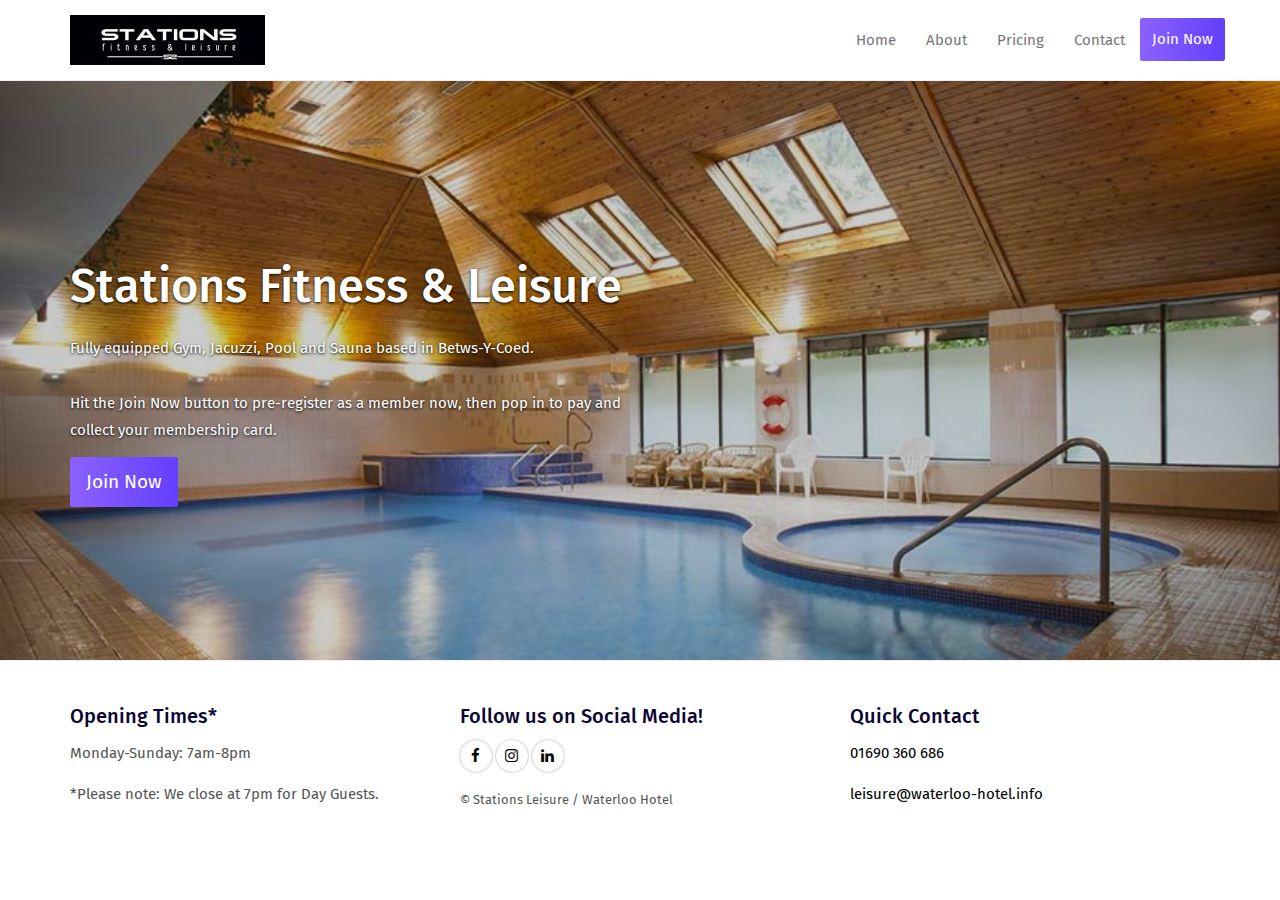
==== commit 4169fcc0: "Add files via upload" ====
--- a/index.html
+++ b/index.html
@@ -66,7 +66,7 @@
            
             <div class="col-md-6">
                 <h1>Stations Fitness & Leisure</h1>
-                <p>Fully equipped Gym, Jacuzzi, Pool and Sauna based in Betws-Y-Coed.<br><br>Hit the Join Now button to register as a member now, then pop in to pay and collect your membership card. </p>
+                <p>Fully equipped Gym, Jacuzzi, Pool and Sauna based in Betws-Y-Coed.<br><br>Hit the Join Now button to pre-register as a member now, then pop in to pay and collect your membership card. </p>
                  <a href="https://stationfitbyc.clubm.mobi/Member/Registration.mvc" title="" class="btn btn-lg btn-primary">Join Now</a>
             </div>
 
@@ -78,12 +78,13 @@
         <div class="container">
             <div class="row">
                     <div class="col-md-4">
-                        <h4>About us</h4>
-                        <p>Cracking pool</p>
+                        <h4>Opening Times*</h4>
+                        <p>Monday-Sunday: 7am-8pm</p>
+                        <p>*Please note: We close at 7pm for Day Guests.</p>
                     </div>
 
                     <div class="col-md-4">
-                        <h4>Do you like ? Share this !</h4>
+                        <h4>Follow us on Social Media!</h4>
                         <p>
                             <a href="https://www.facebook.com/stationsfitnessandleisure" class="social-round-icon white-round-icon fa-icon" title="">
                             <i class="fa fa-facebook" aria-hidden="true"></i>
@@ -99,15 +100,11 @@
                     </div>
 
                     <div class="col-md-4">
-                        <h4>Subscribe to newsletter</h4>
-                        
-                        <div class="form-group">
-                            <div class="input-group">
-                                <input type="text" class="form-control footer-input-text">
-                                <div class="input-group-btn">
-                                    <button type="button" class="btn btn-primary btn-newsletter ">OK</button>
-                                </div>
-                            </div>
+                        <h4>Quick Contact</h4>
+                        <p><a class="footerlink" href="tel:01690 360 686">01690 360 686</a></p>
+                        <p><a class="footerlink" href="mailto:leisure@waterloo-hotel.info">leisure@waterloo-hotel.info</a>
+                        </p>
+                      
                         </div>
 
 
--- a/main.a3f694c0.css
+++ b/main.a3f694c0.css
@@ -8,6 +8,12 @@
 
 
 /*! Source: https://github.com/h5bp/html5-boilerplate/blob/master/src/css/main.css */@media print{*,:after,:before{background:transparent!important;color:#000!important;box-shadow:none!important;text-shadow:none!important}a,a:visited{text-decoration:underline}a[href]:after{content:" (" attr(href) ")"}abbr[title]:after{content:" (" attr(title) ")"}a[href^="#"]:after,a[href^="javascript:"]:after{content:""}blockquote,pre{border:1px solid #999;page-break-inside:avoid}thead{display:table-header-group}img,tr{page-break-inside:avoid}img{max-width:100%!important}h2,h3,p{orphans:3;widows:3}h2,h3{page-break-after:avoid}.navbar{display:none}.btn>.caret,.dropup>.btn>.caret{border-top-color:#000!important}.label{border:1px solid #000}.table{border-collapse:collapse!important}.table td,.table th{background-color:#fff!important}.table-bordered td,.table-bordered th{border:1px solid #ddd!important}}*,:after,:before{-webkit-box-sizing:border-box;-moz-box-sizing:border-box;box-sizing:border-box}html{font-size:10px;-webkit-tap-highlight-color:transparent}body{font-family:Fira Sans,Helvetica,Arial,sans-serif;font-size:15px;line-height:1.81;color:#555;background-color:#fff}button,input,select,textarea{font-family:inherit;font-size:inherit;line-height:inherit}a{color:#8b62ff;text-decoration:none}a:focus,a:hover{color:#5216ff;text-decoration:underline}a:focus{outline:5px auto -webkit-focus-ring-color;outline-offset:-2px}figure{margin:0}img{vertical-align:middle}.img-responsive{display:block;max-width:100%;height:auto}.img-rounded{border-radius:2px}.img-thumbnail{padding:4px;line-height:1.81;background-color:#fff;border:1px solid #ddd;border-radius:2px;-webkit-transition:all .2s ease-in-out;-o-transition:all .2s ease-in-out;transition:all .2s ease-in-out;display:inline-block;max-width:100%;height:auto}.img-circle{border-radius:50%}hr{margin-top:27px;margin-bottom:27px;border:0;border-top:1px solid #eee}.sr-only{position:absolute;width:1px;height:1px;margin:-1px;padding:0;overflow:hidden;clip:rect(0,0,0,0);border:0}.sr-only-focusable:active,.sr-only-focusable:focus{position:static;width:auto;height:auto;margin:0;overflow:visible;clip:auto}[role=button]{cursor:pointer}.h1,.h2,.h3,.h4,.h5,.h6,h1,h2,h3,h4,h5,h6{font-family:inherit;font-weight:500;line-height:1.1;color:#0c0633}.h1 .small,.h1 small,.h2 .small,.h2 small,.h3 .small,.h3 small,.h4 .small,.h4 small,.h5 .small,.h5 small,.h6 .small,.h6 small,h1 .small,h1 small,h2 .small,h2 small,h3 .small,h3 small,h4 .small,h4 small,h5 .small,h5 small,h6 .small,h6 small{font-weight:400;line-height:1;color:#777}.h1,.h2,.h3,h1,h2,h3{margin-top:27px;margin-bottom:13.5px}.h1 .small,.h1 small,.h2 .small,.h2 small,.h3 .small,.h3 small,h1 .small,h1 small,h2 .small,h2 small,h3 .small,h3 small{font-size:65%}.h4,.h5,.h6,h4,h5,h6{margin-top:13.5px;margin-bottom:13.5px}.h4 .small,.h4 small,.h5 .small,.h5 small,.h6 .small,.h6 small,h4 .small,h4 small,h5 .small,h5 small,h6 .small,h6 small{font-size:75%}.h1,h1{font-size:47px}.h2,h2{font-size:35px}.h3,h3{font-size:27px}.h4,h4{font-size:20px}.h5,h5{font-size:15px}.h6,h6{font-size:13px}p{margin:0 0 13.5px}.lead{margin-bottom:27px;font-size:17px;font-weight:300;line-height:1.4}@media (min-width:768px){.lead{font-size:22.5px}}.small,small{font-size:86%}.mark,mark{background-color:#fcf8e3;padding:.2em}.text-left{text-align:left}.text-right{text-align:right}.text-center{text-align:center}.text-justify{text-align:justify}.text-nowrap{white-space:nowrap}.text-lowercase{text-transform:lowercase}.initialism,.text-uppercase{text-transform:uppercase}.text-capitalize{text-transform:capitalize}.text-muted{color:#777}.text-primary{color:#8b62ff}a.text-primary:focus,a.text-primary:hover{color:#652fff}.text-success{color:#fff}a.text-success:focus,a.text-success:hover{color:#e6e6e6}.text-info{color:#31708f}a.text-info:focus,a.text-info:hover{color:#245269}.text-warning{color:#8a6d3b}a.text-warning:focus,a.text-warning:hover{color:#66512c}.text-danger{color:#fff}a.text-danger:focus,a.text-danger:hover{color:#e6e6e6}.bg-primary{color:#fff;background-color:#8b62ff}a.bg-primary:focus,a.bg-primary:hover{background-color:#652fff}.bg-success{background-color:#005bff}a.bg-success:focus,a.bg-success:hover{background-color:#0049cc}.bg-info{background-color:#d9edf7}a.bg-info:focus,a.bg-info:hover{background-color:#afd9ee}.bg-warning{background-color:#fcf8e3}a.bg-warning:focus,a.bg-warning:hover{background-color:#f7ecb5}.bg-danger{background-color:#fe6767}a.bg-danger:focus,a.bg-danger:hover{background-color:#fe3434}.page-header{padding-bottom:12.5px;margin:54px 0 27px;border-bottom:1px solid #eee}ol,ul{margin-top:0;margin-bottom:13.5px}ol ol,ol ul,ul ol,ul ul{margin-bottom:0}.list-inline,.list-unstyled{padding-left:0;list-style:none}.list-inline{margin-left:-5px}.list-inline>li{display:inline-block;padding-left:5px;padding-right:5px}dl{margin-top:0;margin-bottom:27px}dd,dt{line-height:1.81}dt{font-weight:700}dd{margin-left:0}.dl-horizontal dd:after,.dl-horizontal dd:before{content:" ";display:table}.dl-horizontal dd:after{clear:both}@media (min-width:768px){.dl-horizontal dt{float:left;width:160px;clear:left;text-align:right;overflow:hidden;text-overflow:ellipsis;white-space:nowrap}.dl-horizontal dd{margin-left:180px}}abbr[data-original-title],abbr[title]{cursor:help;border-bottom:1px dotted #777}.initialism{font-size:90%}blockquote{padding:13.5px 27px;margin:0 0 27px;font-size:18.75px;border-left:5px solid #eee}blockquote ol:last-child,blockquote p:last-child,blockquote ul:last-child{margin-bottom:0}blockquote .small,blockquote footer,blockquote small{display:block;font-size:80%;line-height:1.81;color:#777}blockquote .small:before,blockquote footer:before,blockquote small:before{content:"\2014   \A0"}.blockquote-reverse,blockquote.pull-right{padding-right:15px;padding-left:0;border-right:5px solid #eee;border-left:0;text-align:right}.blockquote-reverse .small:before,.blockquote-reverse footer:before,.blockquote-reverse small:before,blockquote.pull-right .small:before,blockquote.pull-right footer:before,blockquote.pull-right small:before{content:""}.blockquote-reverse .small:after,.blockquote-reverse footer:after,.blockquote-reverse small:after,blockquote.pull-right .small:after,blockquote.pull-right footer:after,blockquote.pull-right small:after{content:"\A0   \2014"}address{margin-bottom:27px;font-style:normal;line-height:1.81}code,kbd,pre,samp{font-family:Menlo,Monaco,Consolas,Courier New,monospace}code{color:#c7254e;background-color:#f9f2f4}code,kbd{padding:2px 4px;font-size:90%;border-radius:2px}kbd{color:#fff;background-color:#333;box-shadow:inset 0 -1px 0 rgba(0,0,0,.25)}kbd kbd{padding:0;font-size:100%;font-weight:700;box-shadow:none}pre{display:block;padding:13px;margin:0 0 13.5px;font-size:14px;line-height:1.81;word-break:break-all;word-wrap:break-word;color:#333;background-color:#f5f5f5;border:1px solid #ccc;border-radius:2px}pre code{padding:0;font-size:inherit;color:inherit;white-space:pre-wrap;background-color:transparent;border-radius:0}.pre-scrollable{max-height:340px;overflow-y:scroll}.container{margin-right:auto;margin-left:auto;padding-left:15px;padding-right:15px}.container:after,.container:before{content:" ";display:table}.container:after{clear:both}@media (min-width:768px){.container{width:750px}}@media (min-width:992px){.container{width:970px}}@media (min-width:1200px){.container{width:1170px}}.container-fluid{margin-right:auto;margin-left:auto;padding-left:15px;padding-right:15px}.container-fluid:after,.container-fluid:before{content:" ";display:table}.container-fluid:after{clear:both}.row{margin-left:-15px;margin-right:-15px}.row:after,.row:before{content:" ";display:table}.row:after{clear:both}.col-lg-1,.col-lg-2,.col-lg-3,.col-lg-4,.col-lg-5,.col-lg-6,.col-lg-7,.col-lg-8,.col-lg-9,.col-lg-10,.col-lg-11,.col-lg-12,.col-md-1,.col-md-2,.col-md-3,.col-md-4,.col-md-5,.col-md-6,.col-md-7,.col-md-8,.col-md-9,.col-md-10,.col-md-11,.col-md-12,.col-sm-1,.col-sm-2,.col-sm-3,.col-sm-4,.col-sm-5,.col-sm-6,.col-sm-7,.col-sm-8,.col-sm-9,.col-sm-10,.col-sm-11,.col-sm-12,.col-xs-1,.col-xs-2,.col-xs-3,.col-xs-4,.col-xs-5,.col-xs-6,.col-xs-7,.col-xs-8,.col-xs-9,.col-xs-10,.col-xs-11,.col-xs-12{position:relative;min-height:1px;padding-left:15px;padding-right:15px}.col-xs-1,.col-xs-2,.col-xs-3,.col-xs-4,.col-xs-5,.col-xs-6,.col-xs-7,.col-xs-8,.col-xs-9,.col-xs-10,.col-xs-11,.col-xs-12{float:left}.col-xs-1{width:8.33333%}.col-xs-2{width:16.66667%}.col-xs-3{width:25%}.col-xs-4{width:33.33333%}.col-xs-5{width:41.66667%}.col-xs-6{width:50%}.col-xs-7{width:58.33333%}.col-xs-8{width:66.66667%}.col-xs-9{width:75%}.col-xs-10{width:83.33333%}.col-xs-11{width:91.66667%}.col-xs-12{width:100%}.col-xs-pull-0{right:auto}.col-xs-pull-1{right:8.33333%}.col-xs-pull-2{right:16.66667%}.col-xs-pull-3{right:25%}.col-xs-pull-4{right:33.33333%}.col-xs-pull-5{right:41.66667%}.col-xs-pull-6{right:50%}.col-xs-pull-7{right:58.33333%}.col-xs-pull-8{right:66.66667%}.col-xs-pull-9{right:75%}.col-xs-pull-10{right:83.33333%}.col-xs-pull-11{right:91.66667%}.col-xs-pull-12{right:100%}.col-xs-push-0{left:auto}.col-xs-push-1{left:8.33333%}.col-xs-push-2{left:16.66667%}.col-xs-push-3{left:25%}.col-xs-push-4{left:33.33333%}.col-xs-push-5{left:41.66667%}.col-xs-push-6{left:50%}.col-xs-push-7{left:58.33333%}.col-xs-push-8{left:66.66667%}.col-xs-push-9{left:75%}.col-xs-push-10{left:83.33333%}.col-xs-push-11{left:91.66667%}.col-xs-push-12{left:100%}.col-xs-offset-0{margin-left:0}.col-xs-offset-1{margin-left:8.33333%}.col-xs-offset-2{margin-left:16.66667%}.col-xs-offset-3{margin-left:25%}.col-xs-offset-4{margin-left:33.33333%}.col-xs-offset-5{margin-left:41.66667%}.col-xs-offset-6{margin-left:50%}.col-xs-offset-7{margin-left:58.33333%}.col-xs-offset-8{margin-left:66.66667%}.col-xs-offset-9{margin-left:75%}.col-xs-offset-10{margin-left:83.33333%}.col-xs-offset-11{margin-left:91.66667%}.col-xs-offset-12{margin-left:100%}@media (min-width:768px){.col-sm-1,.col-sm-2,.col-sm-3,.col-sm-4,.col-sm-5,.col-sm-6,.col-sm-7,.col-sm-8,.col-sm-9,.col-sm-10,.col-sm-11,.col-sm-12{float:left}.col-sm-1{width:8.33333%}.col-sm-2{width:16.66667%}.col-sm-3{width:25%}.col-sm-4{width:33.33333%}.col-sm-5{width:41.66667%}.col-sm-6{width:50%}.col-sm-7{width:58.33333%}.col-sm-8{width:66.66667%}.col-sm-9{width:75%}.col-sm-10{width:83.33333%}.col-sm-11{width:91.66667%}.col-sm-12{width:100%}.col-sm-pull-0{right:auto}.col-sm-pull-1{right:8.33333%}.col-sm-pull-2{right:16.66667%}.col-sm-pull-3{right:25%}.col-sm-pull-4{right:33.33333%}.col-sm-pull-5{right:41.66667%}.col-sm-pull-6{right:50%}.col-sm-pull-7{right:58.33333%}.col-sm-pull-8{right:66.66667%}.col-sm-pull-9{right:75%}.col-sm-pull-10{right:83.33333%}.col-sm-pull-11{right:91.66667%}.col-sm-pull-12{right:100%}.col-sm-push-0{left:auto}.col-sm-push-1{left:8.33333%}.col-sm-push-2{left:16.66667%}.col-sm-push-3{left:25%}.col-sm-push-4{left:33.33333%}.col-sm-push-5{left:41.66667%}.col-sm-push-6{left:50%}.col-sm-push-7{left:58.33333%}.col-sm-push-8{left:66.66667%}.col-sm-push-9{left:75%}.col-sm-push-10{left:83.33333%}.col-sm-push-11{left:91.66667%}.col-sm-push-12{left:100%}.col-sm-offset-0{margin-left:0}.col-sm-offset-1{margin-left:8.33333%}.col-sm-offset-2{margin-left:16.66667%}.col-sm-offset-3{margin-left:25%}.col-sm-offset-4{margin-left:33.33333%}.col-sm-offset-5{margin-left:41.66667%}.col-sm-offset-6{margin-left:50%}.col-sm-offset-7{margin-left:58.33333%}.col-sm-offset-8{margin-left:66.66667%}.col-sm-offset-9{margin-left:75%}.col-sm-offset-10{margin-left:83.33333%}.col-sm-offset-11{margin-left:91.66667%}.col-sm-offset-12{margin-left:100%}}@media (min-width:992px){.col-md-1,.col-md-2,.col-md-3,.col-md-4,.col-md-5,.col-md-6,.col-md-7,.col-md-8,.col-md-9,.col-md-10,.col-md-11,.col-md-12{float:left}.col-md-1{width:8.33333%}.col-md-2{width:16.66667%}.col-md-3{width:25%}.col-md-4{width:33.33333%}.col-md-5{width:41.66667%}.col-md-6{width:50%}.col-md-7{width:58.33333%}.col-md-8{width:66.66667%}.col-md-9{width:75%}.col-md-10{width:83.33333%}.col-md-11{width:91.66667%}.col-md-12{width:100%}.col-md-pull-0{right:auto}.col-md-pull-1{right:8.33333%}.col-md-pull-2{right:16.66667%}.col-md-pull-3{right:25%}.col-md-pull-4{right:33.33333%}.col-md-pull-5{right:41.66667%}.col-md-pull-6{right:50%}.col-md-pull-7{right:58.33333%}.col-md-pull-8{right:66.66667%}.col-md-pull-9{right:75%}.col-md-pull-10{right:83.33333%}.col-md-pull-11{right:91.66667%}.col-md-pull-12{right:100%}.col-md-push-0{left:auto}.col-md-push-1{left:8.33333%}.col-md-push-2{left:16.66667%}.col-md-push-3{left:25%}.col-md-push-4{left:33.33333%}.col-md-push-5{left:41.66667%}.col-md-push-6{left:50%}.col-md-push-7{left:58.33333%}.col-md-push-8{left:66.66667%}.col-md-push-9{left:75%}.col-md-push-10{left:83.33333%}.col-md-push-11{left:91.66667%}.col-md-push-12{left:100%}.col-md-offset-0{margin-left:0}.col-md-offset-1{margin-left:8.33333%}.col-md-offset-2{margin-left:16.66667%}.col-md-offset-3{margin-left:25%}.col-md-offset-4{margin-left:33.33333%}.col-md-offset-5{margin-left:41.66667%}.col-md-offset-6{margin-left:50%}.col-md-offset-7{margin-left:58.33333%}.col-md-offset-8{margin-left:66.66667%}.col-md-offset-9{margin-left:75%}.col-md-offset-10{margin-left:83.33333%}.col-md-offset-11{margin-left:91.66667%}.col-md-offset-12{margin-left:100%}}@media (min-width:1200px){.col-lg-1,.col-lg-2,.col-lg-3,.col-lg-4,.col-lg-5,.col-lg-6,.col-lg-7,.col-lg-8,.col-lg-9,.col-lg-10,.col-lg-11,.col-lg-12{float:left}.col-lg-1{width:8.33333%}.col-lg-2{width:16.66667%}.col-lg-3{width:25%}.col-lg-4{width:33.33333%}.col-lg-5{width:41.66667%}.col-lg-6{width:50%}.col-lg-7{width:58.33333%}.col-lg-8{width:66.66667%}.col-lg-9{width:75%}.col-lg-10{width:83.33333%}.col-lg-11{width:91.66667%}.col-lg-12{width:100%}.col-lg-pull-0{right:auto}.col-lg-pull-1{right:8.33333%}.col-lg-pull-2{right:16.66667%}.col-lg-pull-3{right:25%}.col-lg-pull-4{right:33.33333%}.col-lg-pull-5{right:41.66667%}.col-lg-pull-6{right:50%}.col-lg-pull-7{right:58.33333%}.col-lg-pull-8{right:66.66667%}.col-lg-pull-9{right:75%}.col-lg-pull-10{right:83.33333%}.col-lg-pull-11{right:91.66667%}.col-lg-pull-12{right:100%}.col-lg-push-0{left:auto}.col-lg-push-1{left:8.33333%}.col-lg-push-2{left:16.66667%}.col-lg-push-3{left:25%}.col-lg-push-4{left:33.33333%}.col-lg-push-5{left:41.66667%}.col-lg-push-6{left:50%}.col-lg-push-7{left:58.33333%}.col-lg-push-8{left:66.66667%}.col-lg-push-9{left:75%}.col-lg-push-10{left:83.33333%}.col-lg-push-11{left:91.66667%}.col-lg-push-12{left:100%}.col-lg-offset-0{margin-left:0}.col-lg-offset-1{margin-left:8.33333%}.col-lg-offset-2{margin-left:16.66667%}.col-lg-offset-3{margin-left:25%}.col-lg-offset-4{margin-left:33.33333%}.col-lg-offset-5{margin-left:41.66667%}.col-lg-offset-6{margin-left:50%}.col-lg-offset-7{margin-left:58.33333%}.col-lg-offset-8{margin-left:66.66667%}.col-lg-offset-9{margin-left:75%}.col-lg-offset-10{margin-left:83.33333%}.col-lg-offset-11{margin-left:91.66667%}.col-lg-offset-12{margin-left:100%}}table{background-color:transparent}caption{padding-top:8px;padding-bottom:8px;color:#777}caption,th{text-align:left}.table{width:100%;max-width:100%;margin-bottom:27px}.table>tbody>tr>td,.table>tbody>tr>th,.table>tfoot>tr>td,.table>tfoot>tr>th,.table>thead>tr>td,.table>thead>tr>th{padding:8px;line-height:1.81;vertical-align:top;border-top:1px solid #ddd}.table>thead>tr>th{vertical-align:bottom;border-bottom:2px solid #ddd}.table>caption+thead>tr:first-child>td,.table>caption+thead>tr:first-child>th,.table>colgroup+thead>tr:first-child>td,.table>colgroup+thead>tr:first-child>th,.table>thead:first-child>tr:first-child>td,.table>thead:first-child>tr:first-child>th{border-top:0}.table>tbody+tbody{border-top:2px solid #ddd}.table .table{background-color:#fff}.table-condensed>tbody>tr>td,.table-condensed>tbody>tr>th,.table-condensed>tfoot>tr>td,.table-condensed>tfoot>tr>th,.table-condensed>thead>tr>td,.table-condensed>thead>tr>th{padding:5px}.table-bordered,.table-bordered>tbody>tr>td,.table-bordered>tbody>tr>th,.table-bordered>tfoot>tr>td,.table-bordered>tfoot>tr>th,.table-bordered>thead>tr>td,.table-bordered>thead>tr>th{border:1px solid #ddd}.table-bordered>thead>tr>td,.table-bordered>thead>tr>th{border-bottom-width:2px}.table-striped>tbody>tr:nth-of-type(odd){background-color:#f9f9f9}.table-hover>tbody>tr:hover{background-color:#f5f5f5}table col[class*=col-]{position:static;float:none;display:table-column}table td[class*=col-],table th[class*=col-]{position:static;float:none;display:table-cell}.table>tbody>tr.active>td,.table>tbody>tr.active>th,.table>tbody>tr>td.active,.table>tbody>tr>th.active,.table>tfoot>tr.active>td,.table>tfoot>tr.active>th,.table>tfoot>tr>td.active,.table>tfoot>tr>th.active,.table>thead>tr.active>td,.table>thead>tr.active>th,.table>thead>tr>td.active,.table>thead>tr>th.active{background-color:#f5f5f5}.table-hover>tbody>tr.active:hover>td,.table-hover>tbody>tr.active:hover>th,.table-hover>tbody>tr:hover>.active,.table-hover>tbody>tr>td.active:hover,.table-hover>tbody>tr>th.active:hover{background-color:#e8e8e8}.table>tbody>tr.success>td,.table>tbody>tr.success>th,.table>tbody>tr>td.success,.table>tbody>tr>th.success,.table>tfoot>tr.success>td,.table>tfoot>tr.success>th,.table>tfoot>tr>td.success,.table>tfoot>tr>th.success,.table>thead>tr.success>td,.table>thead>tr.success>th,.table>thead>tr>td.success,.table>thead>tr>th.success{background-color:#005bff}.table-hover>tbody>tr.success:hover>td,.table-hover>tbody>tr.success:hover>th,.table-hover>tbody>tr:hover>.success,.table-hover>tbody>tr>td.success:hover,.table-hover>tbody>tr>th.success:hover{background-color:#0052e6}.table>tbody>tr.info>td,.table>tbody>tr.info>th,.table>tbody>tr>td.info,.table>tbody>tr>th.info,.table>tfoot>tr.info>td,.table>tfoot>tr.info>th,.table>tfoot>tr>td.info,.table>tfoot>tr>th.info,.table>thead>tr.info>td,.table>thead>tr.info>th,.table>thead>tr>td.info,.table>thead>tr>th.info{background-color:#d9edf7}.table-hover>tbody>tr.info:hover>td,.table-hover>tbody>tr.info:hover>th,.table-hover>tbody>tr:hover>.info,.table-hover>tbody>tr>td.info:hover,.table-hover>tbody>tr>th.info:hover{background-color:#c4e3f3}.table>tbody>tr.warning>td,.table>tbody>tr.warning>th,.table>tbody>tr>td.warning,.table>tbody>tr>th.warning,.table>tfoot>tr.warning>td,.table>tfoot>tr.warning>th,.table>tfoot>tr>td.warning,.table>tfoot>tr>th.warning,.table>thead>tr.warning>td,.table>thead>tr.warning>th,.table>thead>tr>td.warning,.table>thead>tr>th.warning{background-color:#fcf8e3}.table-hover>tbody>tr.warning:hover>td,.table-hover>tbody>tr.warning:hover>th,.table-hover>tbody>tr:hover>.warning,.table-hover>tbody>tr>td.warning:hover,.table-hover>tbody>tr>th.warning:hover{background-color:#faf2cc}.table>tbody>tr.danger>td,.table>tbody>tr.danger>th,.table>tbody>tr>td.danger,.table>tbody>tr>th.danger,.table>tfoot>tr.danger>td,.table>tfoot>tr.danger>th,.table>tfoot>tr>td.danger,.table>tfoot>tr>th.danger,.table>thead>tr.danger>td,.table>thead>tr.danger>th,.table>thead>tr>td.danger,.table>thead>tr>th.danger{background-color:#fe6767}.table-hover>tbody>tr.danger:hover>td,.table-hover>tbody>tr.danger:hover>th,.table-hover>tbody>tr:hover>.danger,.table-hover>tbody>tr>td.danger:hover,.table-hover>tbody>tr>th.danger:hover{background-color:#fe4e4e}.table-responsive{overflow-x:auto;min-height:.01%}@media screen and (max-width:767px){.table-responsive{width:100%;margin-bottom:20.25px;overflow-y:hidden;-ms-overflow-style:-ms-autohiding-scrollbar;border:1px solid #ddd}.table-responsive>.table{margin-bottom:0}.table-responsive>.table>tbody>tr>td,.table-responsive>.table>tbody>tr>th,.table-responsive>.table>tfoot>tr>td,.table-responsive>.table>tfoot>tr>th,.table-responsive>.table>thead>tr>td,.table-responsive>.table>thead>tr>th{white-space:nowrap}.table-responsive>.table-bordered{border:0}.table-responsive>.table-bordered>tbody>tr>td:first-child,.table-responsive>.table-bordered>tbody>tr>th:first-child,.table-responsive>.table-bordered>tfoot>tr>td:first-child,.table-responsive>.table-bordered>tfoot>tr>th:first-child,.table-responsive>.table-bordered>thead>tr>td:first-child,.table-responsive>.table-bordered>thead>tr>th:first-child{border-left:0}.table-responsive>.table-bordered>tbody>tr>td:last-child,.table-responsive>.table-bordered>tbody>tr>th:last-child,.table-responsive>.table-bordered>tfoot>tr>td:last-child,.table-responsive>.table-bordered>tfoot>tr>th:last-child,.table-responsive>.table-bordered>thead>tr>td:last-child,.table-responsive>.table-bordered>thead>tr>th:last-child{border-right:0}.table-responsive>.table-bordered>tbody>tr:last-child>td,.table-responsive>.table-bordered>tbody>tr:last-child>th,.table-responsive>.table-bordered>tfoot>tr:last-child>td,.table-responsive>.table-bordered>tfoot>tr:last-child>th{border-bottom:0}}fieldset{margin:0;min-width:0}fieldset,legend{padding:0;border:0}legend{display:block;width:100%;margin-bottom:27px;font-size:22.5px;line-height:inherit;color:#333;border-bottom:1px solid #e5e5e5}label{display:inline-block;max-width:100%;margin-bottom:5px;font-weight:700}input[type=search]{-webkit-box-sizing:border-box;-moz-box-sizing:border-box;box-sizing:border-box}input[type=checkbox],input[type=radio]{margin:4px 0 0;margin-top:1px\9;line-height:normal}input[type=file]{display:block}input[type=range]{display:block;width:100%}select[multiple],select[size]{height:auto}input[type=checkbox]:focus,input[type=file]:focus,input[type=radio]:focus{outline:5px auto -webkit-focus-ring-color;outline-offset:-2px}output{padding-top:9px}.form-control,output{display:block;font-size:15px;line-height:1.81;color:#555}.form-control{width:100%;height:45px;padding:8px 12px;background-color:#fff;background-image:none;border:1px solid #eee;border-radius:2px;-webkit-box-shadow:inset 0 1px 1px rgba(0,0,0,.075);box-shadow:inset 0 1px 1px rgba(0,0,0,.075);-webkit-transition:border-color .15s ease-in-out,box-shadow .15s ease-in-out;-o-transition:border-color ease-in-out .15s,box-shadow ease-in-out .15s;transition:border-color .15s ease-in-out,box-shadow .15s ease-in-out}.form-control:focus{border-color:#66afe9;outline:0;-webkit-box-shadow:inset 0 1px 1px rgba(0,0,0,.075),0 0 8px rgba(102,175,233,.6);box-shadow:inset 0 1px 1px rgba(0,0,0,.075),0 0 8px rgba(102,175,233,.6)}.form-control::-moz-placeholder{color:#999;opacity:1}.form-control:-ms-input-placeholder{color:#999}.form-control::-webkit-input-placeholder{color:#999}.form-control::-ms-expand{border:0;background-color:transparent}.form-control[disabled],.form-control[readonly],fieldset[disabled] .form-control{background-color:#eee;opacity:1}.form-control[disabled],fieldset[disabled] .form-control{cursor:not-allowed}textarea.form-control{height:auto}input[type=search]{-webkit-appearance:none}@media screen and (-webkit-min-device-pixel-ratio:0){input[type=date].form-control,input[type=datetime-local].form-control,input[type=month].form-control,input[type=time].form-control{line-height:45px}.input-group-sm>.input-group-btn>input[type=date].btn,.input-group-sm>.input-group-btn>input[type=datetime-local].btn,.input-group-sm>.input-group-btn>input[type=month].btn,.input-group-sm>.input-group-btn>input[type=time].btn,.input-group-sm>input[type=date].form-control,.input-group-sm>input[type=date].input-group-addon,.input-group-sm>input[type=datetime-local].form-control,.input-group-sm>input[type=datetime-local].input-group-addon,.input-group-sm>input[type=month].form-control,.input-group-sm>input[type=month].input-group-addon,.input-group-sm>input[type=time].form-control,.input-group-sm>input[type=time].input-group-addon,.input-group-sm input[type=date],.input-group-sm input[type=datetime-local],.input-group-sm input[type=month],.input-group-sm input[type=time],input[type=date].input-sm,input[type=datetime-local].input-sm,input[type=month].input-sm,input[type=time].input-sm{line-height:33px}.input-group-lg>.input-group-btn>input[type=date].btn,.input-group-lg>.input-group-btn>input[type=datetime-local].btn,.input-group-lg>.input-group-btn>input[type=month].btn,.input-group-lg>.input-group-btn>input[type=time].btn,.input-group-lg>input[type=date].form-control,.input-group-lg>input[type=date].input-group-addon,.input-group-lg>input[type=datetime-local].form-control,.input-group-lg>input[type=datetime-local].input-group-addon,.input-group-lg>input[type=month].form-control,.input-group-lg>input[type=month].input-group-addon,.input-group-lg>input[type=time].form-control,.input-group-lg>input[type=time].input-group-addon,.input-group-lg input[type=date],.input-group-lg input[type=datetime-local],.input-group-lg input[type=month],.input-group-lg input[type=time],input[type=date].input-lg,input[type=datetime-local].input-lg,input[type=month].input-lg,input[type=time].input-lg{line-height:52px}}.form-group{margin-bottom:15px}.checkbox,.radio{position:relative;display:block;margin-top:10px;margin-bottom:10px}.checkbox label,.radio label{min-height:27px;padding-left:20px;margin-bottom:0;font-weight:400;cursor:pointer}.checkbox-inline input[type=checkbox],.checkbox input[type=checkbox],.radio-inline input[type=radio],.radio input[type=radio]{position:absolute;margin-left:-20px;margin-top:4px\9}.checkbox+.checkbox,.radio+.radio{margin-top:-5px}.checkbox-inline,.radio-inline{position:relative;display:inline-block;padding-left:20px;margin-bottom:0;vertical-align:middle;font-weight:400;cursor:pointer}.checkbox-inline+.checkbox-inline,.radio-inline+.radio-inline{margin-top:0;margin-left:10px}.checkbox-inline.disabled,.checkbox.disabled label,.radio-inline.disabled,.radio.disabled label,fieldset[disabled] .checkbox-inline,fieldset[disabled] .checkbox label,fieldset[disabled] .radio-inline,fieldset[disabled] .radio label,fieldset[disabled] input[type=checkbox],fieldset[disabled] input[type=radio],input[type=checkbox].disabled,input[type=checkbox][disabled],input[type=radio].disabled,input[type=radio][disabled]{cursor:not-allowed}.form-control-static{padding-top:9px;padding-bottom:9px;margin-bottom:0;min-height:42px}.form-control-static.input-lg,.form-control-static.input-sm,.input-group-lg>.form-control-static.form-control,.input-group-lg>.form-control-static.input-group-addon,.input-group-lg>.input-group-btn>.form-control-static.btn,.input-group-sm>.form-control-static.form-control,.input-group-sm>.form-control-static.input-group-addon,.input-group-sm>.input-group-btn>.form-control-static.btn{padding-left:0;padding-right:0}.input-group-sm>.form-control,.input-group-sm>.input-group-addon,.input-group-sm>.input-group-btn>.btn,.input-sm{height:33px;padding:6px 10px;font-size:13px;line-height:1.5;border-radius:2px}.input-group-sm>.input-group-btn>select.btn,.input-group-sm>select.form-control,.input-group-sm>select.input-group-addon,select.input-sm{height:33px;line-height:33px}.input-group-sm>.input-group-btn>select[multiple].btn,.input-group-sm>.input-group-btn>textarea.btn,.input-group-sm>select[multiple].form-control,.input-group-sm>select[multiple].input-group-addon,.input-group-sm>textarea.form-control,.input-group-sm>textarea.input-group-addon,select[multiple].input-sm,textarea.input-sm{height:auto}.form-group-sm .form-control{height:33px;padding:6px 10px;font-size:13px;line-height:1.5;border-radius:2px}.form-group-sm select.form-control{height:33px;line-height:33px}.form-group-sm select[multiple].form-control,.form-group-sm textarea.form-control{height:auto}.form-group-sm .form-control-static{height:33px;min-height:40px;padding:7px 10px;font-size:13px;line-height:1.5}.input-group-lg>.form-control,.input-group-lg>.input-group-addon,.input-group-lg>.input-group-btn>.btn,.input-lg{height:52px;padding:12px 16px;font-size:19px;line-height:1.33333;border-radius:2px}.input-group-lg>.input-group-btn>select.btn,.input-group-lg>select.form-control,.input-group-lg>select.input-group-addon,select.input-lg{height:52px;line-height:52px}.input-group-lg>.input-group-btn>select[multiple].btn,.input-group-lg>.input-group-btn>textarea.btn,.input-group-lg>select[multiple].form-control,.input-group-lg>select[multiple].input-group-addon,.input-group-lg>textarea.form-control,.input-group-lg>textarea.input-group-addon,select[multiple].input-lg,textarea.input-lg{height:auto}.form-group-lg .form-control{height:52px;padding:12px 16px;font-size:19px;line-height:1.33333;border-radius:2px}.form-group-lg select.form-control{height:52px;line-height:52px}.form-group-lg select[multiple].form-control,.form-group-lg textarea.form-control{height:auto}.form-group-lg .form-control-static{height:52px;min-height:46px;padding:13px 16px;font-size:19px;line-height:1.33333}.has-feedback{position:relative}.has-feedback .form-control{padding-right:56.25px}.form-control-feedback{position:absolute;top:0;right:0;z-index:2;display:block;width:45px;height:45px;line-height:45px;text-align:center;pointer-events:none}.form-group-lg .form-control+.form-control-feedback,.input-group-lg+.form-control-feedback,.input-group-lg>.form-control+.form-control-feedback,.input-group-lg>.input-group-addon+.form-control-feedback,.input-group-lg>.input-group-btn>.btn+.form-control-feedback,.input-lg+.form-control-feedback{width:52px;height:52px;line-height:52px}.form-group-sm .form-control+.form-control-feedback,.input-group-sm+.form-control-feedback,.input-group-sm>.form-control+.form-control-feedback,.input-group-sm>.input-group-addon+.form-control-feedback,.input-group-sm>.input-group-btn>.btn+.form-control-feedback,.input-sm+.form-control-feedback{width:33px;height:33px;line-height:33px}.has-success .checkbox,.has-success .checkbox-inline,.has-success.checkbox-inline label,.has-success.checkbox label,.has-success .control-label,.has-success .help-block,.has-success .radio,.has-success .radio-inline,.has-success.radio-inline label,.has-success.radio label{color:#fff}.has-success .form-control{border-color:#fff;-webkit-box-shadow:inset 0 1px 1px rgba(0,0,0,.075);box-shadow:inset 0 1px 1px rgba(0,0,0,.075)}.has-success .form-control:focus{border-color:#e6e6e6;-webkit-box-shadow:inset 0 1px 1px rgba(0,0,0,.075),0 0 6px #fff;box-shadow:inset 0 1px 1px rgba(0,0,0,.075),0 0 6px #fff}.has-success .input-group-addon{color:#fff;border-color:#fff;background-color:#005bff}.has-success .form-control-feedback{color:#fff}.has-warning .checkbox,.has-warning .checkbox-inline,.has-warning.checkbox-inline label,.has-warning.checkbox label,.has-warning .control-label,.has-warning .help-block,.has-warning .radio,.has-warning .radio-inline,.has-warning.radio-inline label,.has-warning.radio label{color:#8a6d3b}.has-warning .form-control{border-color:#8a6d3b;-webkit-box-shadow:inset 0 1px 1px rgba(0,0,0,.075);box-shadow:inset 0 1px 1px rgba(0,0,0,.075)}.has-warning .form-control:focus{border-color:#66512c;-webkit-box-shadow:inset 0 1px 1px rgba(0,0,0,.075),0 0 6px #c0a16b;box-shadow:inset 0 1px 1px rgba(0,0,0,.075),0 0 6px #c0a16b}.has-warning .input-group-addon{color:#8a6d3b;border-color:#8a6d3b;background-color:#fcf8e3}.has-warning .form-control-feedback{color:#8a6d3b}.has-error .checkbox,.has-error .checkbox-inline,.has-error.checkbox-inline label,.has-error.checkbox label,.has-error .control-label,.has-error .help-block,.has-error .radio,.has-error .radio-inline,.has-error.radio-inline label,.has-error.radio label{color:#fff}.has-error .form-control{border-color:#fff;-webkit-box-shadow:inset 0 1px 1px rgba(0,0,0,.075);box-shadow:inset 0 1px 1px rgba(0,0,0,.075)}.has-error .form-control:focus{border-color:#e6e6e6;-webkit-box-shadow:inset 0 1px 1px rgba(0,0,0,.075),0 0 6px #fff;box-shadow:inset 0 1px 1px rgba(0,0,0,.075),0 0 6px #fff}.has-error .input-group-addon{color:#fff;border-color:#fff;background-color:#fe6767}.has-error .form-control-feedback{color:#fff}.has-feedback label~.form-control-feedback{top:32px}.has-feedback label.sr-only~.form-control-feedback{top:0}.help-block{display:block;margin-top:5px;margin-bottom:10px;color:#959595}@media (min-width:768px){.form-inline .form-group{display:inline-block;margin-bottom:0;vertical-align:middle}.form-inline .form-control{display:inline-block;width:auto;vertical-align:middle}.form-inline .form-control-static{display:inline-block}.form-inline .input-group{display:inline-table;vertical-align:middle}.form-inline .input-group .form-control,.form-inline .input-group .input-group-addon,.form-inline .input-group .input-group-btn{width:auto}.form-inline .input-group>.form-control{width:100%}.form-inline .control-label{margin-bottom:0;vertical-align:middle}.form-inline .checkbox,.form-inline .radio{display:inline-block;margin-top:0;margin-bottom:0;vertical-align:middle}.form-inline .checkbox label,.form-inline .radio label{padding-left:0}.form-inline .checkbox input[type=checkbox],.form-inline .radio input[type=radio]{position:relative;margin-left:0}.form-inline .has-feedback .form-control-feedback{top:0}}.form-horizontal .checkbox,.form-horizontal .checkbox-inline,.form-horizontal .radio,.form-horizontal .radio-inline{margin-top:0;margin-bottom:0;padding-top:9px}.form-horizontal .checkbox,.form-horizontal .radio{min-height:36px}.form-horizontal .form-group{margin-left:-15px;margin-right:-15px}.form-horizontal .form-group:after,.form-horizontal .form-group:before{content:" ";display:table}.form-horizontal .form-group:after{clear:both}@media (min-width:768px){.form-horizontal .control-label{text-align:right;margin-bottom:0;padding-top:9px}}.form-horizontal .has-feedback .form-control-feedback{right:15px}@media (min-width:768px){.form-horizontal .form-group-lg .control-label{padding-top:13px;font-size:19px}}@media (min-width:768px){.form-horizontal .form-group-sm .control-label{padding-top:7px;font-size:13px}}.btn{display:inline-block;margin-bottom:0;font-weight:400;text-align:center;vertical-align:middle;touch-action:manipulation;cursor:pointer;background-image:none;border:1px solid transparent;white-space:nowrap;padding:8px 12px;font-size:15px;line-height:1.81;border-radius:2px;-webkit-user-select:none;-moz-user-select:none;-ms-user-select:none;user-select:none}.btn.active.focus,.btn.active:focus,.btn.focus,.btn:active.focus,.btn:active:focus,.btn:focus{outline:5px auto -webkit-focus-ring-color;outline-offset:-2px}.btn.focus,.btn:focus,.btn:hover{color:#333;text-decoration:none}.btn.active,.btn:active{outline:0;background-image:none;-webkit-box-shadow:inset 0 3px 5px rgba(0,0,0,.125);box-shadow:inset 0 3px 5px rgba(0,0,0,.125)}.btn.disabled,.btn[disabled],fieldset[disabled] .btn{cursor:not-allowed;opacity:.65;filter:alpha(opacity=65);-webkit-box-shadow:none;box-shadow:none}a.btn.disabled,fieldset[disabled] a.btn{pointer-events:none}.btn-default{color:#333;background-color:#fff;border-color:#ccc}.btn-default.focus,.btn-default:focus{color:#333;background-color:#e6e6e6;border-color:#8c8c8c}.btn-default.active,.btn-default:active,.btn-default:hover,.open>.btn-default.dropdown-toggle{color:#333;background-color:#e6e6e6;border-color:#adadad}.btn-default.active.focus,.btn-default.active:focus,.btn-default.active:hover,.btn-default:active.focus,.btn-default:active:focus,.btn-default:active:hover,.open>.btn-default.dropdown-toggle.focus,.open>.btn-default.dropdown-toggle:focus,.open>.btn-default.dropdown-toggle:hover{color:#333;background-color:#d4d4d4;border-color:#8c8c8c}.btn-default.active,.btn-default:active,.open>.btn-default.dropdown-toggle{background-image:none}.btn-default.disabled.focus,.btn-default.disabled:focus,.btn-default.disabled:hover,.btn-default[disabled].focus,.btn-default[disabled]:focus,.btn-default[disabled]:hover,fieldset[disabled] .btn-default.focus,fieldset[disabled] .btn-default:focus,fieldset[disabled] .btn-default:hover{background-color:#fff;border-color:#ccc}.btn-default .badge{color:#fff;background-color:#333}.btn-primary{color:#fff;background-color:#8b62ff;border-color:#8b62ff}.btn-primary.focus,.btn-primary:focus{color:#fff;background-color:#652fff;border-color:#3b00e2}.btn-primary.active,.btn-primary:active,.btn-primary:hover,.open>.btn-primary.dropdown-toggle{color:#fff;background-color:#652fff;border-color:#5e25ff}.btn-primary.active.focus,.btn-primary.active:focus,.btn-primary.active:hover,.btn-primary:active.focus,.btn-primary:active:focus,.btn-primary:active:hover,.open>.btn-primary.dropdown-toggle.focus,.open>.btn-primary.dropdown-toggle:focus,.open>.btn-primary.dropdown-toggle:hover{color:#fff;background-color:#4b0bff;border-color:#3b00e2}.btn-primary.active,.btn-primary:active,.open>.btn-primary.dropdown-toggle{background-image:none}.btn-primary.disabled.focus,.btn-primary.disabled:focus,.btn-primary.disabled:hover,.btn-primary[disabled].focus,.btn-primary[disabled]:focus,.btn-primary[disabled]:hover,fieldset[disabled] .btn-primary.focus,fieldset[disabled] .btn-primary:focus,fieldset[disabled] .btn-primary:hover{background-color:#8b62ff;border-color:#8b62ff}.btn-primary .badge{color:#8b62ff;background-color:#fff}.btn-success{color:#fff;background-color:#5cb85c;border-color:#5cb85c}.btn-success.focus,.btn-success:focus{color:#fff;background-color:#449d44;border-color:#2d672d}.btn-success.active,.btn-success:active,.btn-success:hover,.open>.btn-success.dropdown-toggle{color:#fff;background-color:#449d44;border-color:#419641}.btn-success.active.focus,.btn-success.active:focus,.btn-success.active:hover,.btn-success:active.focus,.btn-success:active:focus,.btn-success:active:hover,.open>.btn-success.dropdown-toggle.focus,.open>.btn-success.dropdown-toggle:focus,.open>.btn-success.dropdown-toggle:hover{color:#fff;background-color:#398439;border-color:#2d672d}.btn-success.active,.btn-success:active,.open>.btn-success.dropdown-toggle{background-image:none}.btn-success.disabled.focus,.btn-success.disabled:focus,.btn-success.disabled:hover,.btn-success[disabled].focus,.btn-success[disabled]:focus,.btn-success[disabled]:hover,fieldset[disabled] .btn-success.focus,fieldset[disabled] .btn-success:focus,fieldset[disabled] .btn-success:hover{background-color:#5cb85c;border-color:#5cb85c}.btn-success .badge{color:#5cb85c;background-color:#fff}.btn-info{color:#fff;background-color:#ffc105;border-color:#ffc105}.btn-info.focus,.btn-info:focus{color:#fff;background-color:#d19d00;border-color:#856400}.btn-info.active,.btn-info:active,.btn-info:hover,.open>.btn-info.dropdown-toggle{color:#fff;background-color:#d19d00;border-color:#c79500}.btn-info.active.focus,.btn-info.active:focus,.btn-info.active:hover,.btn-info:active.focus,.btn-info:active:focus,.btn-info:active:hover,.open>.btn-info.dropdown-toggle.focus,.open>.btn-info.dropdown-toggle:focus,.open>.btn-info.dropdown-toggle:hover{color:#fff;background-color:#ad8200;border-color:#856400}.btn-info.active,.btn-info:active,.open>.btn-info.dropdown-toggle{background-image:none}.btn-info.disabled.focus,.btn-info.disabled:focus,.btn-info.disabled:hover,.btn-info[disabled].focus,.btn-info[disabled]:focus,.btn-info[disabled]:hover,fieldset[disabled] .btn-info.focus,fieldset[disabled] .btn-info:focus,fieldset[disabled] .btn-info:hover{background-color:#ffc105;border-color:#ffc105}.btn-info .badge{color:#ffc105;background-color:#fff}.btn-warning{color:#fff;background-color:#f0ad4e;border-color:#f0ad4e}.btn-warning.focus,.btn-warning:focus{color:#fff;background-color:#ec971f;border-color:#b06d0f}.btn-warning.active,.btn-warning:active,.btn-warning:hover,.open>.btn-warning.dropdown-toggle{color:#fff;background-color:#ec971f;border-color:#eb9316}.btn-warning.active.focus,.btn-warning.active:focus,.btn-warning.active:hover,.btn-warning:active.focus,.btn-warning:active:focus,.btn-warning:active:hover,.open>.btn-warning.dropdown-toggle.focus,.open>.btn-warning.dropdown-toggle:focus,.open>.btn-warning.dropdown-toggle:hover{color:#fff;background-color:#d58512;border-color:#b06d0f}.btn-warning.active,.btn-warning:active,.open>.btn-warning.dropdown-toggle{background-image:none}.btn-warning.disabled.focus,.btn-warning.disabled:focus,.btn-warning.disabled:hover,.btn-warning[disabled].focus,.btn-warning[disabled]:focus,.btn-warning[disabled]:hover,fieldset[disabled] .btn-warning.focus,fieldset[disabled] .btn-warning:focus,fieldset[disabled] .btn-warning:hover{background-color:#f0ad4e;border-color:#f0ad4e}.btn-warning .badge{color:#f0ad4e;background-color:#fff}.btn-danger{color:#fff;background-color:#d9534f;border-color:#d9534f}.btn-danger.focus,.btn-danger:focus{color:#fff;background-color:#c9302c;border-color:#8b211e}.btn-danger.active,.btn-danger:active,.btn-danger:hover,.open>.btn-danger.dropdown-toggle{color:#fff;background-color:#c9302c;border-color:#c12e2a}.btn-danger.active.focus,.btn-danger.active:focus,.btn-danger.active:hover,.btn-danger:active.focus,.btn-danger:active:focus,.btn-danger:active:hover,.open>.btn-danger.dropdown-toggle.focus,.open>.btn-danger.dropdown-toggle:focus,.open>.btn-danger.dropdown-toggle:hover{color:#fff;background-color:#ac2925;border-color:#8b211e}.btn-danger.active,.btn-danger:active,.open>.btn-danger.dropdown-toggle{background-image:none}.btn-danger.disabled.focus,.btn-danger.disabled:focus,.btn-danger.disabled:hover,.btn-danger[disabled].focus,.btn-danger[disabled]:focus,.btn-danger[disabled]:hover,fieldset[disabled] .btn-danger.focus,fieldset[disabled] .btn-danger:focus,fieldset[disabled] .btn-danger:hover{background-color:#d9534f;border-color:#d9534f}.btn-danger .badge{color:#d9534f;background-color:#fff}.btn-link{color:#8b62ff;font-weight:400;border-radius:0}.btn-link,.btn-link.active,.btn-link:active,.btn-link[disabled],fieldset[disabled] .btn-link{background-color:transparent;-webkit-box-shadow:none;box-shadow:none}.btn-link,.btn-link:active,.btn-link:focus,.btn-link:hover{border-color:transparent}.btn-link:focus,.btn-link:hover{color:#5216ff;text-decoration:underline;background-color:transparent}.btn-link[disabled]:focus,.btn-link[disabled]:hover,fieldset[disabled] .btn-link:focus,fieldset[disabled] .btn-link:hover{color:#777;text-decoration:none}.btn-group-lg>.btn,.btn-lg{padding:12px 16px;font-size:19px;line-height:1.33333;border-radius:2px}.btn-group-sm>.btn,.btn-sm{padding:6px 10px;font-size:13px;line-height:1.5;border-radius:2px}.btn-group-xs>.btn,.btn-xs{padding:1px 5px;font-size:13px;line-height:1.5;border-radius:2px}.btn-block{display:block;width:100%}.btn-block+.btn-block{margin-top:5px}input[type=button].btn-block,input[type=reset].btn-block,input[type=submit].btn-block{width:100%}.fade{opacity:0;-webkit-transition:opacity .15s linear;-o-transition:opacity .15s linear;transition:opacity .15s linear}.fade.in{opacity:1}.collapse{display:none}.collapse.in{display:block}tr.collapse.in{display:table-row}tbody.collapse.in{display:table-row-group}.collapsing{position:relative;height:0;overflow:hidden;-webkit-transition-property:height,visibility;transition-property:height,visibility;-webkit-transition-duration:.35s;transition-duration:.35s;-webkit-transition-timing-function:ease;transition-timing-function:ease}.caret{display:inline-block;width:0;height:0;margin-left:2px;vertical-align:middle;border-top:4px dashed;border-top:4px solid\9;border-right:4px solid transparent;border-left:4px solid transparent}.dropdown,.dropup{position:relative}.dropdown-toggle:focus{outline:0}.dropdown-menu{position:absolute;top:100%;left:0;z-index:1000;display:none;float:left;min-width:160px;padding:5px 0;margin:2px 0 0;list-style:none;font-size:15px;text-align:left;background-color:#fff;border:1px solid #ccc;border:1px solid rgba(0,0,0,.15);border-radius:2px;-webkit-box-shadow:0 6px 12px rgba(0,0,0,.175);box-shadow:0 6px 12px rgba(0,0,0,.175);background-clip:padding-box}.dropdown-menu.pull-right{right:0;left:auto}.dropdown-menu .divider{height:1px;margin:12.5px 0;overflow:hidden;background-color:#e5e5e5}.dropdown-menu>li>a{display:block;padding:3px 20px;clear:both;font-weight:400;line-height:1.81;color:#333;white-space:nowrap}.dropdown-menu>li>a:focus,.dropdown-menu>li>a:hover{text-decoration:none;color:#262626;background-color:#f5f5f5}.dropdown-menu>.active>a,.dropdown-menu>.active>a:focus,.dropdown-menu>.active>a:hover{color:#fff;text-decoration:none;outline:0;background-color:#8b62ff}.dropdown-menu>.disabled>a,.dropdown-menu>.disabled>a:focus,.dropdown-menu>.disabled>a:hover{color:#777}.dropdown-menu>.disabled>a:focus,.dropdown-menu>.disabled>a:hover{text-decoration:none;background-color:transparent;background-image:none;filter:progid:DXImageTransform.Microsoft.gradient(enabled = false);cursor:not-allowed}.open>.dropdown-menu{display:block}.open>a{outline:0}.dropdown-menu-right{left:auto;right:0}.dropdown-menu-left{left:0;right:auto}.dropdown-header{display:block;padding:3px 20px;font-size:13px;line-height:1.81;color:#777;white-space:nowrap}.dropdown-backdrop{position:fixed;left:0;right:0;bottom:0;top:0;z-index:990}.pull-right>.dropdown-menu{right:0;left:auto}.dropup .caret,.navbar-fixed-bottom .dropdown .caret{border-top:0;border-bottom:4px dashed;border-bottom:4px solid\9;content:""}.dropup .dropdown-menu,.navbar-fixed-bottom .dropdown .dropdown-menu{top:auto;bottom:100%;margin-bottom:2px}@media (min-width:768px){.navbar-right .dropdown-menu{right:0;left:auto}.navbar-right .dropdown-menu-left{left:0;right:auto}}.btn-group,.btn-group-vertical{position:relative;display:inline-block;vertical-align:middle}.btn-group-vertical>.btn,.btn-group>.btn{position:relative;float:left}.btn-group-vertical>.btn.active,.btn-group-vertical>.btn:active,.btn-group-vertical>.btn:focus,.btn-group-vertical>.btn:hover,.btn-group>.btn.active,.btn-group>.btn:active,.btn-group>.btn:focus,.btn-group>.btn:hover{z-index:2}.btn-group .btn+.btn,.btn-group .btn+.btn-group,.btn-group .btn-group+.btn,.btn-group .btn-group+.btn-group{margin-left:-1px}.btn-toolbar{margin-left:-5px}.btn-toolbar:after,.btn-toolbar:before{content:" ";display:table}.btn-toolbar:after{clear:both}.btn-toolbar .btn,.btn-toolbar .btn-group,.btn-toolbar .input-group{float:left}.btn-toolbar>.btn,.btn-toolbar>.btn-group,.btn-toolbar>.input-group{margin-left:5px}.btn-group>.btn:not(:first-child):not(:last-child):not(.dropdown-toggle){border-radius:0}.btn-group>.btn:first-child{margin-left:0}.btn-group>.btn:first-child:not(:last-child):not(.dropdown-toggle){border-bottom-right-radius:0;border-top-right-radius:0}.btn-group>.btn:last-child:not(:first-child),.btn-group>.dropdown-toggle:not(:first-child){border-bottom-left-radius:0;border-top-left-radius:0}.btn-group>.btn-group{float:left}.btn-group>.btn-group:not(:first-child):not(:last-child)>.btn{border-radius:0}.btn-group>.btn-group:first-child:not(:last-child)>.btn:last-child,.btn-group>.btn-group:first-child:not(:last-child)>.dropdown-toggle{border-bottom-right-radius:0;border-top-right-radius:0}.btn-group>.btn-group:last-child:not(:first-child)>.btn:first-child{border-bottom-left-radius:0;border-top-left-radius:0}.btn-group .dropdown-toggle:active,.btn-group.open .dropdown-toggle{outline:0}.btn-group>.btn+.dropdown-toggle{padding-left:8px;padding-right:8px}.btn-group-lg.btn-group>.btn+.dropdown-toggle,.btn-group>.btn-lg+.dropdown-toggle{padding-left:12px;padding-right:12px}.btn-group.open .dropdown-toggle{-webkit-box-shadow:inset 0 3px 5px rgba(0,0,0,.125);box-shadow:inset 0 3px 5px rgba(0,0,0,.125)}.btn-group.open .dropdown-toggle.btn-link{-webkit-box-shadow:none;box-shadow:none}.btn .caret{margin-left:0}.btn-group-lg>.btn .caret,.btn-lg .caret{border-width:5px 5px 0;border-bottom-width:0}.dropup .btn-group-lg>.btn .caret,.dropup .btn-lg .caret{border-width:0 5px 5px}.btn-group-vertical>.btn,.btn-group-vertical>.btn-group,.btn-group-vertical>.btn-group>.btn{display:block;float:none;width:100%;max-width:100%}.btn-group-vertical>.btn-group:after,.btn-group-vertical>.btn-group:before{content:" ";display:table}.btn-group-vertical>.btn-group:after{clear:both}.btn-group-vertical>.btn-group>.btn{float:none}.btn-group-vertical>.btn+.btn,.btn-group-vertical>.btn+.btn-group,.btn-group-vertical>.btn-group+.btn,.btn-group-vertical>.btn-group+.btn-group{margin-top:-1px;margin-left:0}.btn-group-vertical>.btn:not(:first-child):not(:last-child){border-radius:0}.btn-group-vertical>.btn:first-child:not(:last-child){border-top-right-radius:2px;border-top-left-radius:2px;border-bottom-right-radius:0;border-bottom-left-radius:0}.btn-group-vertical>.btn:last-child:not(:first-child){border-top-right-radius:0;border-top-left-radius:0;border-bottom-right-radius:2px;border-bottom-left-radius:2px}.btn-group-vertical>.btn-group:not(:first-child):not(:last-child)>.btn{border-radius:0}.btn-group-vertical>.btn-group:first-child:not(:last-child)>.btn:last-child,.btn-group-vertical>.btn-group:first-child:not(:last-child)>.dropdown-toggle{border-bottom-right-radius:0;border-bottom-left-radius:0}.btn-group-vertical>.btn-group:last-child:not(:first-child)>.btn:first-child{border-top-right-radius:0;border-top-left-radius:0}.btn-group-justified{display:table;width:100%;table-layout:fixed;border-collapse:separate}.btn-group-justified>.btn,.btn-group-justified>.btn-group{float:none;display:table-cell;width:1%}.btn-group-justified>.btn-group .btn{width:100%}.btn-group-justified>.btn-group .dropdown-menu{left:auto}[data-toggle=buttons]>.btn-group>.btn input[type=checkbox],[data-toggle=buttons]>.btn-group>.btn input[type=radio],[data-toggle=buttons]>.btn input[type=checkbox],[data-toggle=buttons]>.btn input[type=radio]{position:absolute;clip:rect(0,0,0,0);pointer-events:none}.input-group{position:relative;display:table;border-collapse:separate}.input-group[class*=col-]{float:none;padding-left:0;padding-right:0}.input-group .form-control{position:relative;z-index:2;float:left;width:100%;margin-bottom:0}.input-group .form-control:focus{z-index:3}.input-group-addon,.input-group-btn,.input-group .form-control{display:table-cell}.input-group-addon:not(:first-child):not(:last-child),.input-group-btn:not(:first-child):not(:last-child),.input-group .form-control:not(:first-child):not(:last-child){border-radius:0}.input-group-addon,.input-group-btn{width:1%;white-space:nowrap;vertical-align:middle}.input-group-addon{padding:8px 12px;font-size:15px;font-weight:400;line-height:1;color:#555;text-align:center;background-color:#eee;border:1px solid #eee;border-radius:2px}.input-group-addon.input-sm,.input-group-sm>.input-group-addon,.input-group-sm>.input-group-btn>.input-group-addon.btn{padding:6px 10px;font-size:13px;border-radius:2px}.input-group-addon.input-lg,.input-group-lg>.input-group-addon,.input-group-lg>.input-group-btn>.input-group-addon.btn{padding:12px 16px;font-size:19px;border-radius:2px}.input-group-addon input[type=checkbox],.input-group-addon input[type=radio]{margin-top:0}.input-group-addon:first-child,.input-group-btn:first-child>.btn,.input-group-btn:first-child>.btn-group>.btn,.input-group-btn:first-child>.dropdown-toggle,.input-group-btn:last-child>.btn-group:not(:last-child)>.btn,.input-group-btn:last-child>.btn:not(:last-child):not(.dropdown-toggle),.input-group .form-control:first-child{border-bottom-right-radius:0;border-top-right-radius:0}.input-group-addon:first-child{border-right:0}.input-group-addon:last-child,.input-group-btn:first-child>.btn-group:not(:first-child)>.btn,.input-group-btn:first-child>.btn:not(:first-child),.input-group-btn:last-child>.btn,.input-group-btn:last-child>.btn-group>.btn,.input-group-btn:last-child>.dropdown-toggle,.input-group .form-control:last-child{border-bottom-left-radius:0;border-top-left-radius:0}.input-group-addon:last-child{border-left:0}.input-group-btn{font-size:0;white-space:nowrap}.input-group-btn,.input-group-btn>.btn{position:relative}.input-group-btn>.btn+.btn{margin-left:-1px}.input-group-btn>.btn:active,.input-group-btn>.btn:focus,.input-group-btn>.btn:hover{z-index:2}.input-group-btn:first-child>.btn,.input-group-btn:first-child>.btn-group{margin-right:-1px}.input-group-btn:last-child>.btn,.input-group-btn:last-child>.btn-group{z-index:2;margin-left:-1px}.nav{margin-bottom:0;padding-left:0;list-style:none}.nav:after,.nav:before{content:" ";display:table}.nav:after{clear:both}.nav>li,.nav>li>a{position:relative;display:block}.nav>li>a{padding:10px 15px}.nav>li>a:focus,.nav>li>a:hover{text-decoration:none;background-color:#eee}.nav>li.disabled>a{color:#777}.nav>li.disabled>a:focus,.nav>li.disabled>a:hover{color:#777;text-decoration:none;background-color:transparent;cursor:not-allowed}.nav .open>a,.nav .open>a:focus,.nav .open>a:hover{background-color:#eee;border-color:#8b62ff}.nav .nav-divider{height:1px;margin:12.5px 0;overflow:hidden;background-color:#e5e5e5}.nav>li>a>img{max-width:none}.nav-tabs{border-bottom:1px solid #ddd}.nav-tabs>li{float:left;margin-bottom:-1px}.nav-tabs>li>a{margin-right:2px;line-height:1.81;border:1px solid transparent;border-radius:2px 2px 0 0}.nav-tabs>li>a:hover{border-color:#eee #eee #ddd}.nav-tabs>li.active>a,.nav-tabs>li.active>a:focus,.nav-tabs>li.active>a:hover{color:#555;background-color:#fff;border:1px solid #ddd;border-bottom-color:transparent;cursor:default}.nav-pills>li{float:left}.nav-pills>li>a{border-radius:2px}.nav-pills>li+li{margin-left:2px}.nav-pills>li.active>a,.nav-pills>li.active>a:focus,.nav-pills>li.active>a:hover{color:#fff;background-color:#8b62ff}.nav-stacked>li{float:none}.nav-stacked>li+li{margin-top:2px;margin-left:0}.nav-justified,.nav-tabs.nav-justified{width:100%}.nav-justified>li,.nav-tabs.nav-justified>li{float:none}.nav-justified>li>a,.nav-tabs.nav-justified>li>a{text-align:center;margin-bottom:5px}.nav-justified>.dropdown .dropdown-menu{top:auto;left:auto}@media (min-width:768px){.nav-justified>li,.nav-tabs.nav-justified>li{display:table-cell;width:1%}.nav-justified>li>a,.nav-tabs.nav-justified>li>a{margin-bottom:0}}.nav-tabs-justified,.nav-tabs.nav-justified{border-bottom:0}.nav-tabs-justified>li>a,.nav-tabs.nav-justified>li>a{margin-right:0;border-radius:2px}.nav-tabs-justified>.active>a,.nav-tabs-justified>.active>a:focus,.nav-tabs-justified>.active>a:hover,.nav-tabs.nav-justified>.active>a,.nav-tabs.nav-justified>.active>a:focus,.nav-tabs.nav-justified>.active>a:hover{border:1px solid #ddd}@media (min-width:768px){.nav-tabs-justified>li>a,.nav-tabs.nav-justified>li>a{border-bottom:1px solid #ddd;border-radius:2px 2px 0 0}.nav-tabs-justified>.active>a,.nav-tabs-justified>.active>a:focus,.nav-tabs-justified>.active>a:hover,.nav-tabs.nav-justified>.active>a,.nav-tabs.nav-justified>.active>a:focus,.nav-tabs.nav-justified>.active>a:hover{border-bottom-color:#fff}}.tab-content>.tab-pane{display:none}.tab-content>.active{display:block}.nav-tabs .dropdown-menu{margin-top:-1px;border-top-right-radius:0;border-top-left-radius:0}.navbar{position:relative;min-height:80px;margin-bottom:27px;border:1px solid transparent}.navbar:after,.navbar:before{content:" ";display:table}.navbar:after{clear:both}@media (min-width:768px){.navbar{border-radius:2px}}.navbar-header:after,.navbar-header:before{content:" ";display:table}.navbar-header:after{clear:both}@media (min-width:768px){.navbar-header{float:left}}.navbar-collapse{overflow-x:visible;padding-right:15px;padding-left:15px;border-top:1px solid transparent;box-shadow:inset 0 1px 0 hsla(0,0%,100%,.1);-webkit-overflow-scrolling:touch}.navbar-collapse:after,.navbar-collapse:before{content:" ";display:table}.navbar-collapse:after{clear:both}.navbar-collapse.in{overflow-y:auto}@media (min-width:768px){.navbar-collapse{width:auto;border-top:0;box-shadow:none}.navbar-collapse.collapse{display:block!important;height:auto!important;padding-bottom:0;overflow:visible!important}.navbar-collapse.in{overflow-y:visible}.navbar-fixed-bottom .navbar-collapse,.navbar-fixed-top .navbar-collapse,.navbar-static-top .navbar-collapse{padding-left:0;padding-right:0}}.navbar-fixed-bottom .navbar-collapse,.navbar-fixed-top .navbar-collapse{max-height:340px}@media (max-device-width:480px) and (orientation:landscape){.navbar-fixed-bottom .navbar-collapse,.navbar-fixed-top .navbar-collapse{max-height:200px}}.container-fluid>.navbar-collapse,.container-fluid>.navbar-header,.container>.navbar-collapse,.container>.navbar-header{margin-right:-15px;margin-left:-15px}@media (min-width:768px){.container-fluid>.navbar-collapse,.container-fluid>.navbar-header,.container>.navbar-collapse,.container>.navbar-header{margin-right:0;margin-left:0}}.navbar-static-top{z-index:1000;border-width:0 0 1px}@media (min-width:768px){.navbar-static-top{border-radius:0}}.navbar-fixed-bottom,.navbar-fixed-top{position:fixed;right:0;left:0;z-index:1030}@media (min-width:768px){.navbar-fixed-bottom,.navbar-fixed-top{border-radius:0}}.navbar-fixed-top{top:0;border-width:0 0 1px}.navbar-fixed-bottom{bottom:0;margin-bottom:0;border-width:1px 0 0}.navbar-brand{float:left;padding:26.5px 15px;font-size:19px;line-height:27px;height:80px}.navbar-brand:focus,.navbar-brand:hover{text-decoration:none}.navbar-brand>img{display:block}@media (min-width:768px){.navbar>.container-fluid .navbar-brand,.navbar>.container .navbar-brand{margin-left:-15px}}.navbar-toggle{position:relative;float:right;margin-right:15px;padding:9px 10px;margin-top:23px;margin-bottom:23px;background-color:transparent;background-image:none;border:1px solid transparent;border-radius:2px}.navbar-toggle:focus{outline:0}.navbar-toggle .icon-bar{display:block;width:22px;height:2px;border-radius:1px}.navbar-toggle .icon-bar+.icon-bar{margin-top:4px}@media (min-width:768px){.navbar-toggle{display:none}}.navbar-nav{margin:13.25px -15px}.navbar-nav>li>a{padding-top:10px;padding-bottom:10px;line-height:27px}@media (max-width:767px){.navbar-nav .open .dropdown-menu{position:static;float:none;width:auto;margin-top:0;background-color:transparent;border:0;box-shadow:none}.navbar-nav .open .dropdown-menu .dropdown-header,.navbar-nav .open .dropdown-menu>li>a{padding:5px 15px 5px 25px}.navbar-nav .open .dropdown-menu>li>a{line-height:27px}.navbar-nav .open .dropdown-menu>li>a:focus,.navbar-nav .open .dropdown-menu>li>a:hover{background-image:none}}@media (min-width:768px){.navbar-nav{float:left;margin:0}.navbar-nav>li{float:left}.navbar-nav>li>a{padding-top:26.5px;padding-bottom:26.5px}}.navbar-form{margin:17.5px -15px;padding:10px 15px;border-top:1px solid transparent;border-bottom:1px solid transparent;-webkit-box-shadow:inset 0 1px 0 hsla(0,0%,100%,.1),0 1px 0 hsla(0,0%,100%,.1);box-shadow:inset 0 1px 0 hsla(0,0%,100%,.1),0 1px 0 hsla(0,0%,100%,.1)}@media (min-width:768px){.navbar-form .form-group{display:inline-block;margin-bottom:0;vertical-align:middle}.navbar-form .form-control{display:inline-block;width:auto;vertical-align:middle}.navbar-form .form-control-static{display:inline-block}.navbar-form .input-group{display:inline-table;vertical-align:middle}.navbar-form .input-group .form-control,.navbar-form .input-group .input-group-addon,.navbar-form .input-group .input-group-btn{width:auto}.navbar-form .input-group>.form-control{width:100%}.navbar-form .control-label{margin-bottom:0;vertical-align:middle}.navbar-form .checkbox,.navbar-form .radio{display:inline-block;margin-top:0;margin-bottom:0;vertical-align:middle}.navbar-form .checkbox label,.navbar-form .radio label{padding-left:0}.navbar-form .checkbox input[type=checkbox],.navbar-form .radio input[type=radio]{position:relative;margin-left:0}.navbar-form .has-feedback .form-control-feedback{top:0}}@media (max-width:767px){.navbar-form .form-group{margin-bottom:5px}.navbar-form .form-group:last-child{margin-bottom:0}}@media (min-width:768px){.navbar-form{width:auto;border:0;margin-left:0;margin-right:0;padding-top:0;padding-bottom:0;-webkit-box-shadow:none;box-shadow:none}}.navbar-nav>li>.dropdown-menu{margin-top:0;border-top-right-radius:0;border-top-left-radius:0}.navbar-fixed-bottom .navbar-nav>li>.dropdown-menu{margin-bottom:0;border-top-right-radius:2px;border-top-left-radius:2px;border-bottom-right-radius:0;border-bottom-left-radius:0}.navbar-btn{margin-top:17.5px;margin-bottom:17.5px}.btn-group-sm>.navbar-btn.btn,.navbar-btn.btn-sm{margin-top:23.5px;margin-bottom:23.5px}.btn-group-xs>.navbar-btn.btn,.navbar-btn.btn-xs{margin-top:29px;margin-bottom:29px}.navbar-text{margin-top:26.5px;margin-bottom:26.5px}@media (min-width:768px){.navbar-text{float:left;margin-left:15px;margin-right:15px}}@media (min-width:768px){.navbar-left{float:left!important}.navbar-right{float:right!important;margin-right:-15px}.navbar-right~.navbar-right{margin-right:0}}.navbar-default{background-color:#fff;border-color:#eee}.navbar-default .navbar-brand{color:#777}.navbar-default .navbar-brand:focus,.navbar-default .navbar-brand:hover{color:#5e5e5e;background-color:transparent}.navbar-default .navbar-nav>li>a,.navbar-default .navbar-text{color:#777}.navbar-default .navbar-nav>.active>a,.navbar-default .navbar-nav>.active>a:focus,.navbar-default .navbar-nav>.active>a:hover,.navbar-default .navbar-nav>li>a:focus,.navbar-default .navbar-nav>li>a:hover{color:#333;background-color:transparent}.navbar-default .navbar-nav>.disabled>a,.navbar-default .navbar-nav>.disabled>a:focus,.navbar-default .navbar-nav>.disabled>a:hover{color:#ccc;background-color:transparent}.navbar-default .navbar-toggle{border-color:#ddd}.navbar-default .navbar-toggle:focus,.navbar-default .navbar-toggle:hover{background-color:#ddd}.navbar-default .navbar-toggle .icon-bar{background-color:#888}.navbar-default .navbar-collapse,.navbar-default .navbar-form{border-color:#eee}.navbar-default .navbar-nav>.open>a,.navbar-default .navbar-nav>.open>a:focus,.navbar-default .navbar-nav>.open>a:hover{background-color:transparent;color:#333}@media (max-width:767px){.navbar-default .navbar-nav .open .dropdown-menu>li>a{color:#777}.navbar-default .navbar-nav .open .dropdown-menu>.active>a,.navbar-default .navbar-nav .open .dropdown-menu>.active>a:focus,.navbar-default .navbar-nav .open .dropdown-menu>.active>a:hover,.navbar-default .navbar-nav .open .dropdown-menu>li>a:focus,.navbar-default .navbar-nav .open .dropdown-menu>li>a:hover{color:#333;background-color:transparent}.navbar-default .navbar-nav .open .dropdown-menu>.disabled>a,.navbar-default .navbar-nav .open .dropdown-menu>.disabled>a:focus,.navbar-default .navbar-nav .open .dropdown-menu>.disabled>a:hover{color:#ccc;background-color:transparent}}.navbar-default .navbar-link{color:#777}.navbar-default .navbar-link:hover{color:#333}.navbar-default .btn-link{color:#777}.navbar-default .btn-link:focus,.navbar-default .btn-link:hover{color:#333}.navbar-default .btn-link[disabled]:focus,.navbar-default .btn-link[disabled]:hover,fieldset[disabled] .navbar-default .btn-link:focus,fieldset[disabled] .navbar-default .btn-link:hover{color:#ccc}.navbar-inverse{background-color:#222;border-color:#090909}.navbar-inverse .navbar-brand{color:#9d9d9d}.navbar-inverse .navbar-brand:focus,.navbar-inverse .navbar-brand:hover{color:#fff;background-color:transparent}.navbar-inverse .navbar-nav>li>a,.navbar-inverse .navbar-text{color:#9d9d9d}.navbar-inverse .navbar-nav>li>a:focus,.navbar-inverse .navbar-nav>li>a:hover{color:#fff;background-color:transparent}.navbar-inverse .navbar-nav>.active>a,.navbar-inverse .navbar-nav>.active>a:focus,.navbar-inverse .navbar-nav>.active>a:hover{color:#fff;background-color:#090909}.navbar-inverse .navbar-nav>.disabled>a,.navbar-inverse .navbar-nav>.disabled>a:focus,.navbar-inverse .navbar-nav>.disabled>a:hover{color:#444;background-color:transparent}.navbar-inverse .navbar-toggle{border-color:#333}.navbar-inverse .navbar-toggle:focus,.navbar-inverse .navbar-toggle:hover{background-color:#333}.navbar-inverse .navbar-toggle .icon-bar{background-color:#fff}.navbar-inverse .navbar-collapse,.navbar-inverse .navbar-form{border-color:#101010}.navbar-inverse .navbar-nav>.open>a,.navbar-inverse .navbar-nav>.open>a:focus,.navbar-inverse .navbar-nav>.open>a:hover{background-color:#090909;color:#fff}@media (max-width:767px){.navbar-inverse .navbar-nav .open .dropdown-menu>.dropdown-header{border-color:#090909}.navbar-inverse .navbar-nav .open .dropdown-menu .divider{background-color:#090909}.navbar-inverse .navbar-nav .open .dropdown-menu>li>a{color:#9d9d9d}.navbar-inverse .navbar-nav .open .dropdown-menu>li>a:focus,.navbar-inverse .navbar-nav .open .dropdown-menu>li>a:hover{color:#fff;background-color:transparent}.navbar-inverse .navbar-nav .open .dropdown-menu>.active>a,.navbar-inverse .navbar-nav .open .dropdown-menu>.active>a:focus,.navbar-inverse .navbar-nav .open .dropdown-menu>.active>a:hover{color:#fff;background-color:#090909}.navbar-inverse .navbar-nav .open .dropdown-menu>.disabled>a,.navbar-inverse .navbar-nav .open .dropdown-menu>.disabled>a:focus,.navbar-inverse .navbar-nav .open .dropdown-menu>.disabled>a:hover{color:#444;background-color:transparent}}.navbar-inverse .navbar-link{color:#9d9d9d}.navbar-inverse .navbar-link:hover{color:#fff}.navbar-inverse .btn-link{color:#9d9d9d}.navbar-inverse .btn-link:focus,.navbar-inverse .btn-link:hover{color:#fff}.navbar-inverse .btn-link[disabled]:focus,.navbar-inverse .btn-link[disabled]:hover,fieldset[disabled] .navbar-inverse .btn-link:focus,fieldset[disabled] .navbar-inverse .btn-link:hover{color:#444}.label{display:inline;padding:.2em .6em .3em;font-size:75%;font-weight:700;line-height:1;color:#fff;text-align:center;white-space:nowrap;vertical-align:baseline;border-radius:.25em}.label:empty{display:none}.btn .label{position:relative;top:-1px}a.label:focus,a.label:hover{color:#fff;text-decoration:none;cursor:pointer}.label-default{background-color:#777}.label-default[href]:focus,.label-default[href]:hover{background-color:#5e5e5e}.label-primary{background-color:#8b62ff}.label-primary[href]:focus,.label-primary[href]:hover{background-color:#652fff}.label-success{background-color:#5cb85c}.label-success[href]:focus,.label-success[href]:hover{background-color:#449d44}.label-info{background-color:#ffc105}.label-info[href]:focus,.label-info[href]:hover{background-color:#d19d00}.label-warning{background-color:#f0ad4e}.label-warning[href]:focus,.label-warning[href]:hover{background-color:#ec971f}.label-danger{background-color:#d9534f}.label-danger[href]:focus,.label-danger[href]:hover{background-color:#c9302c}.badge{display:inline-block;min-width:10px;padding:3px 7px;font-size:13px;font-weight:700;color:#fff;line-height:1;vertical-align:middle;white-space:nowrap;text-align:center;background-color:#777;border-radius:10px}.badge:empty{display:none}.btn .badge{position:relative;top:-1px}.btn-group-xs>.btn .badge,.btn-xs .badge{top:0;padding:1px 5px}.list-group-item.active>.badge,.nav-pills>.active>a>.badge{color:#8b62ff;background-color:#fff}.list-group-item>.badge{float:right}.list-group-item>.badge+.badge{margin-right:5px}.nav-pills>li>a>.badge{margin-left:3px}a.badge:focus,a.badge:hover{color:#fff;text-decoration:none;cursor:pointer}.alert{padding:15px;margin-bottom:27px;border:1px solid transparent;border-radius:2px}.alert h4{margin-top:0;color:inherit}.alert .alert-link{font-weight:700}.alert>p,.alert>ul{margin-bottom:0}.alert>p+p{margin-top:5px}.alert-dismissable,.alert-dismissible{padding-right:35px}.alert-dismissable .close,.alert-dismissible .close{position:relative;top:-2px;right:-21px;color:inherit}.alert-success{background-color:#005bff;border-color:#005bff;color:#fff}.alert-success hr{border-top-color:#0052e6}.alert-success .alert-link{color:#e6e6e6}.alert-info{background-color:#d9edf7;border-color:#bce8f1;color:#31708f}.alert-info hr{border-top-color:#a6e1ec}.alert-info .alert-link{color:#245269}.alert-warning{background-color:#fcf8e3;border-color:#faebcc;color:#8a6d3b}.alert-warning hr{border-top-color:#f7e1b5}.alert-warning .alert-link{color:#66512c}.alert-danger{background-color:#fe6767;border-color:#fe6767;color:#fff}.alert-danger hr{border-top-color:#fe4e4e}.alert-danger .alert-link{color:#e6e6e6}.embed-responsive{position:relative;display:block;height:0;padding:0;overflow:hidden}.embed-responsive .embed-responsive-item,.embed-responsive embed,.embed-responsive iframe,.embed-responsive object,.embed-responsive video{position:absolute;top:0;left:0;bottom:0;height:100%;width:100%;border:0}.embed-responsive-16by9{padding-bottom:56.25%}.embed-responsive-4by3{padding-bottom:75%}.close{float:right;font-size:22.5px;font-weight:700;line-height:1;color:#000;text-shadow:0 1px 0 #fff;opacity:.2;filter:alpha(opacity=20)}.close:focus,.close:hover{color:#000;text-decoration:none;cursor:pointer;opacity:.5;filter:alpha(opacity=50)}button.close{padding:0;cursor:pointer;background:transparent;border:0;-webkit-appearance:none}.carousel,.carousel-inner{position:relative}.carousel-inner{overflow:hidden;width:100%}.carousel-inner>.item{display:none;position:relative;-webkit-transition:left .6s ease-in-out;-o-transition:.6s ease-in-out left;transition:left .6s ease-in-out}.carousel-inner>.item>a>img,.carousel-inner>.item>img{display:block;max-width:100%;height:auto;line-height:1}@media (-webkit-transform-3d),(transform-3d){.carousel-inner>.item{-webkit-transition:-webkit-transform .6s ease-in-out;-moz-transition:-moz-transform .6s ease-in-out;-o-transition:-o-transform .6s ease-in-out;transition:transform .6s ease-in-out;-webkit-backface-visibility:hidden;-moz-backface-visibility:hidden;backface-visibility:hidden;-webkit-perspective:1000px;-moz-perspective:1000px;perspective:1000px}.carousel-inner>.item.active.right,.carousel-inner>.item.next{-webkit-transform:translate3d(100%,0,0);transform:translate3d(100%,0,0);left:0}.carousel-inner>.item.active.left,.carousel-inner>.item.prev{-webkit-transform:translate3d(-100%,0,0);transform:translate3d(-100%,0,0);left:0}.carousel-inner>.item.active,.carousel-inner>.item.next.left,.carousel-inner>.item.prev.right{-webkit-transform:translateZ(0);transform:translateZ(0);left:0}}.carousel-inner>.active,.carousel-inner>.next,.carousel-inner>.prev{display:block}.carousel-inner>.active{left:0}.carousel-inner>.next,.carousel-inner>.prev{position:absolute;top:0;width:100%}.carousel-inner>.next{left:100%}.carousel-inner>.prev{left:-100%}.carousel-inner>.next.left,.carousel-inner>.prev.right{left:0}.carousel-inner>.active.left{left:-100%}.carousel-inner>.active.right{left:100%}.carousel-control{position:absolute;top:0;left:0;bottom:0;width:15%;opacity:.5;filter:alpha(opacity=50);font-size:20px;color:#fff;text-align:center;text-shadow:0 1px 2px rgba(0,0,0,.6);background-color:transparent}.carousel-control.left{background-image:-webkit-linear-gradient(left,rgba(0,0,0,.5),rgba(0,0,0,.0001));background-image:-o-linear-gradient(left,rgba(0,0,0,.5) 0,rgba(0,0,0,.0001) 100%);background-image:linear-gradient(90deg,rgba(0,0,0,.5) 0,rgba(0,0,0,.0001));background-repeat:repeat-x;filter:progid:DXImageTransform.Microsoft.gradient(startColorstr="#80000000",endColorstr="#00000000",GradientType=1)}.carousel-control.right{left:auto;right:0;background-image:-webkit-linear-gradient(left,rgba(0,0,0,.0001),rgba(0,0,0,.5));background-image:-o-linear-gradient(left,rgba(0,0,0,.0001) 0,rgba(0,0,0,.5) 100%);background-image:linear-gradient(90deg,rgba(0,0,0,.0001) 0,rgba(0,0,0,.5));background-repeat:repeat-x;filter:progid:DXImageTransform.Microsoft.gradient(startColorstr="#00000000",endColorstr="#80000000",GradientType=1)}.carousel-control:focus,.carousel-control:hover{outline:0;color:#fff;text-decoration:none;opacity:.9;filter:alpha(opacity=90)}.carousel-control .glyphicon-chevron-left,.carousel-control .glyphicon-chevron-right,.carousel-control .icon-next,.carousel-control .icon-prev{position:absolute;top:50%;margin-top:-10px;z-index:5;display:inline-block}.carousel-control .glyphicon-chevron-left,.carousel-control .icon-prev{left:50%;margin-left:-10px}.carousel-control .glyphicon-chevron-right,.carousel-control .icon-next{right:50%;margin-right:-10px}.carousel-control .icon-next,.carousel-control .icon-prev{width:20px;height:20px;line-height:1;font-family:serif}.carousel-control .icon-prev:before{content:"\2039"}.carousel-control .icon-next:before{content:"\203A"}.carousel-indicators{position:absolute;bottom:10px;left:50%;z-index:15;width:60%;margin-left:-30%;padding-left:0;list-style:none;text-align:center}.carousel-indicators li{display:inline-block;width:10px;height:10px;margin:1px;text-indent:-999px;border:1px solid #fff;border-radius:10px;cursor:pointer;background-color:#000\9;background-color:transparent}.carousel-indicators .active{margin:0;width:12px;height:12px;background-color:#fff}.carousel-caption{position:absolute;left:15%;right:15%;bottom:20px;z-index:10;padding-top:20px;padding-bottom:20px;color:#fff;text-align:center;text-shadow:0 1px 2px rgba(0,0,0,.6)}.carousel-caption .btn{text-shadow:none}@media screen and (min-width:768px){.carousel-control .glyphicon-chevron-left,.carousel-control .glyphicon-chevron-right,.carousel-control .icon-next,.carousel-control .icon-prev{width:30px;height:30px;margin-top:-10px;font-size:30px}.carousel-control .glyphicon-chevron-left,.carousel-control .icon-prev{margin-left:-10px}.carousel-control .glyphicon-chevron-right,.carousel-control .icon-next{margin-right:-10px}.carousel-caption{left:20%;right:20%;padding-bottom:30px}.carousel-indicators{bottom:20px}}.clearfix:after,.clearfix:before{content:" ";display:table}.clearfix:after{clear:both}.center-block{display:block;margin-left:auto;margin-right:auto}.pull-right{float:right!important}.pull-left{float:left!important}.hide{display:none!important}.show{display:block!important}.invisible{visibility:hidden}.text-hide{font:0/0 a;color:transparent;text-shadow:none;background-color:transparent;border:0}.hidden{display:none!important}.affix{position:fixed}@-ms-viewport{width:device-width}.visible-lg,.visible-lg-block,.visible-lg-inline,.visible-lg-inline-block,.visible-md,.visible-md-block,.visible-md-inline,.visible-md-inline-block,.visible-sm,.visible-sm-block,.visible-sm-inline,.visible-sm-inline-block,.visible-xs,.visible-xs-block,.visible-xs-inline,.visible-xs-inline-block{display:none!important}@media (max-width:767px){.visible-xs{display:block!important}table.visible-xs{display:table!important}tr.visible-xs{display:table-row!important}td.visible-xs,th.visible-xs{display:table-cell!important}}@media (max-width:767px){.visible-xs-block{display:block!important}}@media (max-width:767px){.visible-xs-inline{display:inline!important}}@media (max-width:767px){.visible-xs-inline-block{display:inline-block!important}}@media (min-width:768px) and (max-width:991px){.visible-sm{display:block!important}table.visible-sm{display:table!important}tr.visible-sm{display:table-row!important}td.visible-sm,th.visible-sm{display:table-cell!important}}@media (min-width:768px) and (max-width:991px){.visible-sm-block{display:block!important}}@media (min-width:768px) and (max-width:991px){.visible-sm-inline{display:inline!important}}@media (min-width:768px) and (max-width:991px){.visible-sm-inline-block{display:inline-block!important}}@media (min-width:992px) and (max-width:1199px){.visible-md{display:block!important}table.visible-md{display:table!important}tr.visible-md{display:table-row!important}td.visible-md,th.visible-md{display:table-cell!important}}@media (min-width:992px) and (max-width:1199px){.visible-md-block{display:block!important}}@media (min-width:992px) and (max-width:1199px){.visible-md-inline{display:inline!important}}@media (min-width:992px) and (max-width:1199px){.visible-md-inline-block{display:inline-block!important}}@media (min-width:1200px){.visible-lg{display:block!important}table.visible-lg{display:table!important}tr.visible-lg{display:table-row!important}td.visible-lg,th.visible-lg{display:table-cell!important}}@media (min-width:1200px){.visible-lg-block{display:block!important}}@media (min-width:1200px){.visible-lg-inline{display:inline!important}}@media (min-width:1200px){.visible-lg-inline-block{display:inline-block!important}}@media (max-width:767px){.hidden-xs{display:none!important}}@media (min-width:768px) and (max-width:991px){.hidden-sm{display:none!important}}@media (min-width:992px) and (max-width:1199px){.hidden-md{display:none!important}}@media (min-width:1200px){.hidden-lg{display:none!important}}.visible-print{display:none!important}@media print{.visible-print{display:block!important}table.visible-print{display:table!important}tr.visible-print{display:table-row!important}td.visible-print,th.visible-print{display:table-cell!important}}.visible-print-block{display:none!important}@media print{.visible-print-block{display:block!important}}.visible-print-inline{display:none!important}@media print{.visible-print-inline{display:inline!important}}.visible-print-inline-block{display:none!important}@media print{.visible-print-inline-block{display:inline-block!important}}@media print{.hidden-print{display:none!important}}.navbar-logo-img{margin-top:-12px}.navbar-btn{float:left}@media (max-width:992px){.navbar-btn{margin-left:15px;margin-right:15px}}body{padding-top:80px}.page-base-image{margin:50px auto}.section-container{padding:60px 0}.section-container.no-padding{padding-top:0}.footer-container{padding:30px 0;border-top:1px solid #eee}.footer-container .email-container{padding:30px 0}.section-container-spacer{margin-bottom:30px}.background-color-container{background-color:#0c0633;padding:60px 0}.border-section-container{border-top:1px solid #eee;border-bottom:1px solid #eee}.white-text-container h1,.white-text-container h2,.white-text-container h3,.white-text-container h4,.white-text-container h5,.white-text-container p{color:#fff;text-shadow:0 1px 3px #000}.background-image-container{position:relative;background-size:cover;background-repeat:no-repeat;background-position:top;padding:12% 0}.opacity{background-color:rgba(0,0,0,.2);position:absolute;left:0;right:0;bottom:0;top:0}.fa-icon{color:#000;width:32px;height:32px;line-height:32px;font-size:15px;text-align:center;display:inline-block;border-radius:60px;box-shadow:0 0 2px #888}.fa-icon .fa{border:none}.fa-container{text-align:center;color:#0c0633}blockquote{border-left:none;font-size:28px}blockquote small{font-size:.6em}blockquote small:before{content:none}.h1,.h2,h1,h2{margin-bottom:23px}.signature{font-family:La Belle Aurore,cursive;font-size:36px}.link-like-text{color:#555}#map{height:300px;width:100%;background-color:grey;overflow-y:hidden;overflow-x:hidden;margin-bottom:30px}.pricing-card{background:#ddd;padding:5rem 3rem;text-align:center}.pricing-card.pricing-primary{background-color:#4e74ff}.pricing-card.pricing-info{background-color:#3cbffa}.pricing-card.pricing-secondary{background-color:#1f2946}.pricing-card h3{color:#fff}.pricing-card .price{font-size:5em;padding:2rem 0;color:#fff}.pricing-card .price span{font-size:.2em}.features{padding-left:40px;list-style:none}.features li{position:relative;margin-bottom:30px}.features li:before{font-family:FontAwesome;content:"\F00C";position:absolute;left:-40px;color:#8b62ff;border:1px solid #8b62ff;width:24px;height:24px;line-height:24px;text-align:center;border-radius:50px;top:2px}.download-card{background-color:#f5f5f5;text-align:center;padding:5rem 8rem;margin-bottom:20px}@media (min-width:992px){.download-card{padding:5rem 15rem;margin-bottom:0}}.pricing-features{background-color:#f5f5f5;padding:5rem 3rem}@media (max-width:992px){.pricing-features{margin-bottom:30px}}.pricing-features .features{margin-bottom:40px;padding-left:30px;min-height:300px}.pricing-features .features li{margin-bottom:20px}.pricing-features .features li:before{left:-30px;border:none}.btn{border:none;-webkit-transition:all .1s linear;-o-transition:all .1s linear;transition:all .1s linear}.btn-default{background-size:200% auto}.btn-default,.btn-default:hover{background-image:-webkit-linear-gradient(left,#f2f2f2,#e6e6e6);background-image:-o-linear-gradient(left,#f2f2f2 0,#e6e6e6 100%);background-image:linear-gradient(90deg,#f2f2f2 0,#e6e6e6);background-repeat:repeat-x;filter:progid:DXImageTransform.Microsoft.gradient(startColorstr="#FFF2F2F2",endColorstr="#FFE6E6E6",GradientType=1)}.btn-default:hover{background-position:50%}.btn-primary{background-size:200% auto}.btn-primary,.btn-primary:hover{background-image:-webkit-linear-gradient(left,#8b62ff,#3b1bff);background-image:-o-linear-gradient(left,#8b62ff 0,#3b1bff 100%);background-image:linear-gradient(90deg,#8b62ff 0,#3b1bff);background-repeat:repeat-x;filter:progid:DXImageTransform.Microsoft.gradient(startColorstr="#FF8B62FF",endColorstr="#FF3B1BFF",GradientType=1)}.btn-primary:hover{background-position:50%}.btn-info{background-size:200% auto}.btn-info,.btn-info:hover{background-image:-webkit-linear-gradient(left,#ffc105,#ffb20b);background-image:-o-linear-gradient(left,#ffc105 0,#ffb20b 100%);background-image:linear-gradient(90deg,#ffc105 0,#ffb20b);background-repeat:repeat-x;filter:progid:DXImageTransform.Microsoft.gradient(startColorstr="#FFFFC105",endColorstr="#FFFFB20B",GradientType=1)}.btn-info:hover{background-position:50%}.btn-warning{background-size:200% auto}.btn-warning,.btn-warning:hover{background-image:-webkit-linear-gradient(left,#f0ad4e,#df8a13);background-image:-o-linear-gradient(left,#f0ad4e 0,#df8a13 100%);background-image:linear-gradient(90deg,#f0ad4e 0,#df8a13);background-repeat:repeat-x;filter:progid:DXImageTransform.Microsoft.gradient(startColorstr="#FFF0AD4E",endColorstr="#FFDF8A13",GradientType=1)}.btn-warning:hover{background-position:50%}.btn-danger{background-size:200% auto}.btn-danger,.btn-danger:hover{background-image:-webkit-linear-gradient(left,#d9534f,#b52b27);background-image:-o-linear-gradient(left,#d9534f 0,#b52b27 100%);background-image:linear-gradient(90deg,#d9534f 0,#b52b27);background-repeat:repeat-x;filter:progid:DXImageTransform.Microsoft.gradient(startColorstr="#FFD9534F",endColorstr="#FFB52B27",GradientType=1)}.btn-danger:hover{background-position:50%}.carousel-indicators{position:relative;margin-top:30px}.carousel-indicators li{background-color:#ddd;width:12px;height:12px}.carousel-indicators li.active{margin:1px;background-color:#eee}.contact-form{margin-top:30px}.form-control{box-shadow:none}.form-control:focus{box-shadow:none;border-color:#eee}textarea{max-width:100%}
+.footerlink {
+    a:link; color: black; text-decoration: none;
+    a:visited; color: black; text-decoration: none;
+    a:hover; color: black; text-decoration: none;
+    a:active; color: black; text-decoration: none;
+}
 
 
 /*# sourceMappingURL=main.41beeca9.map*/